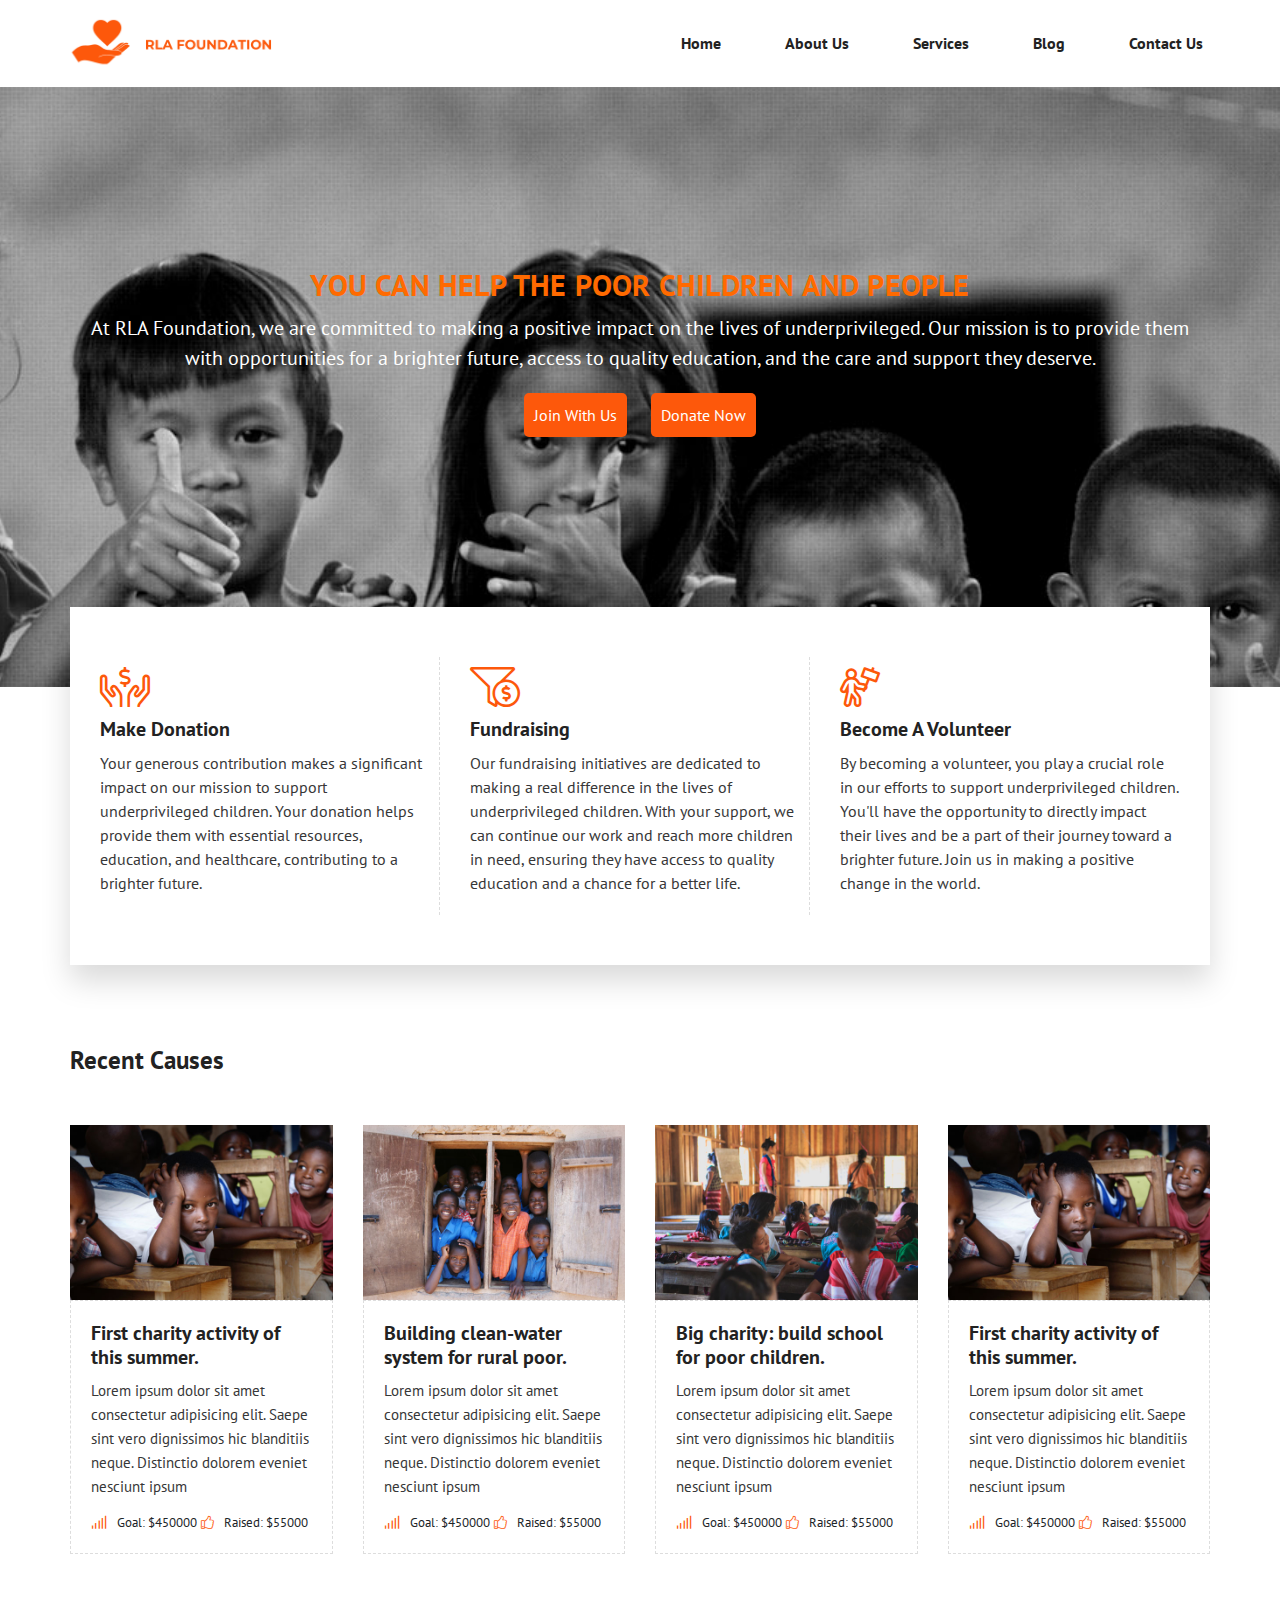
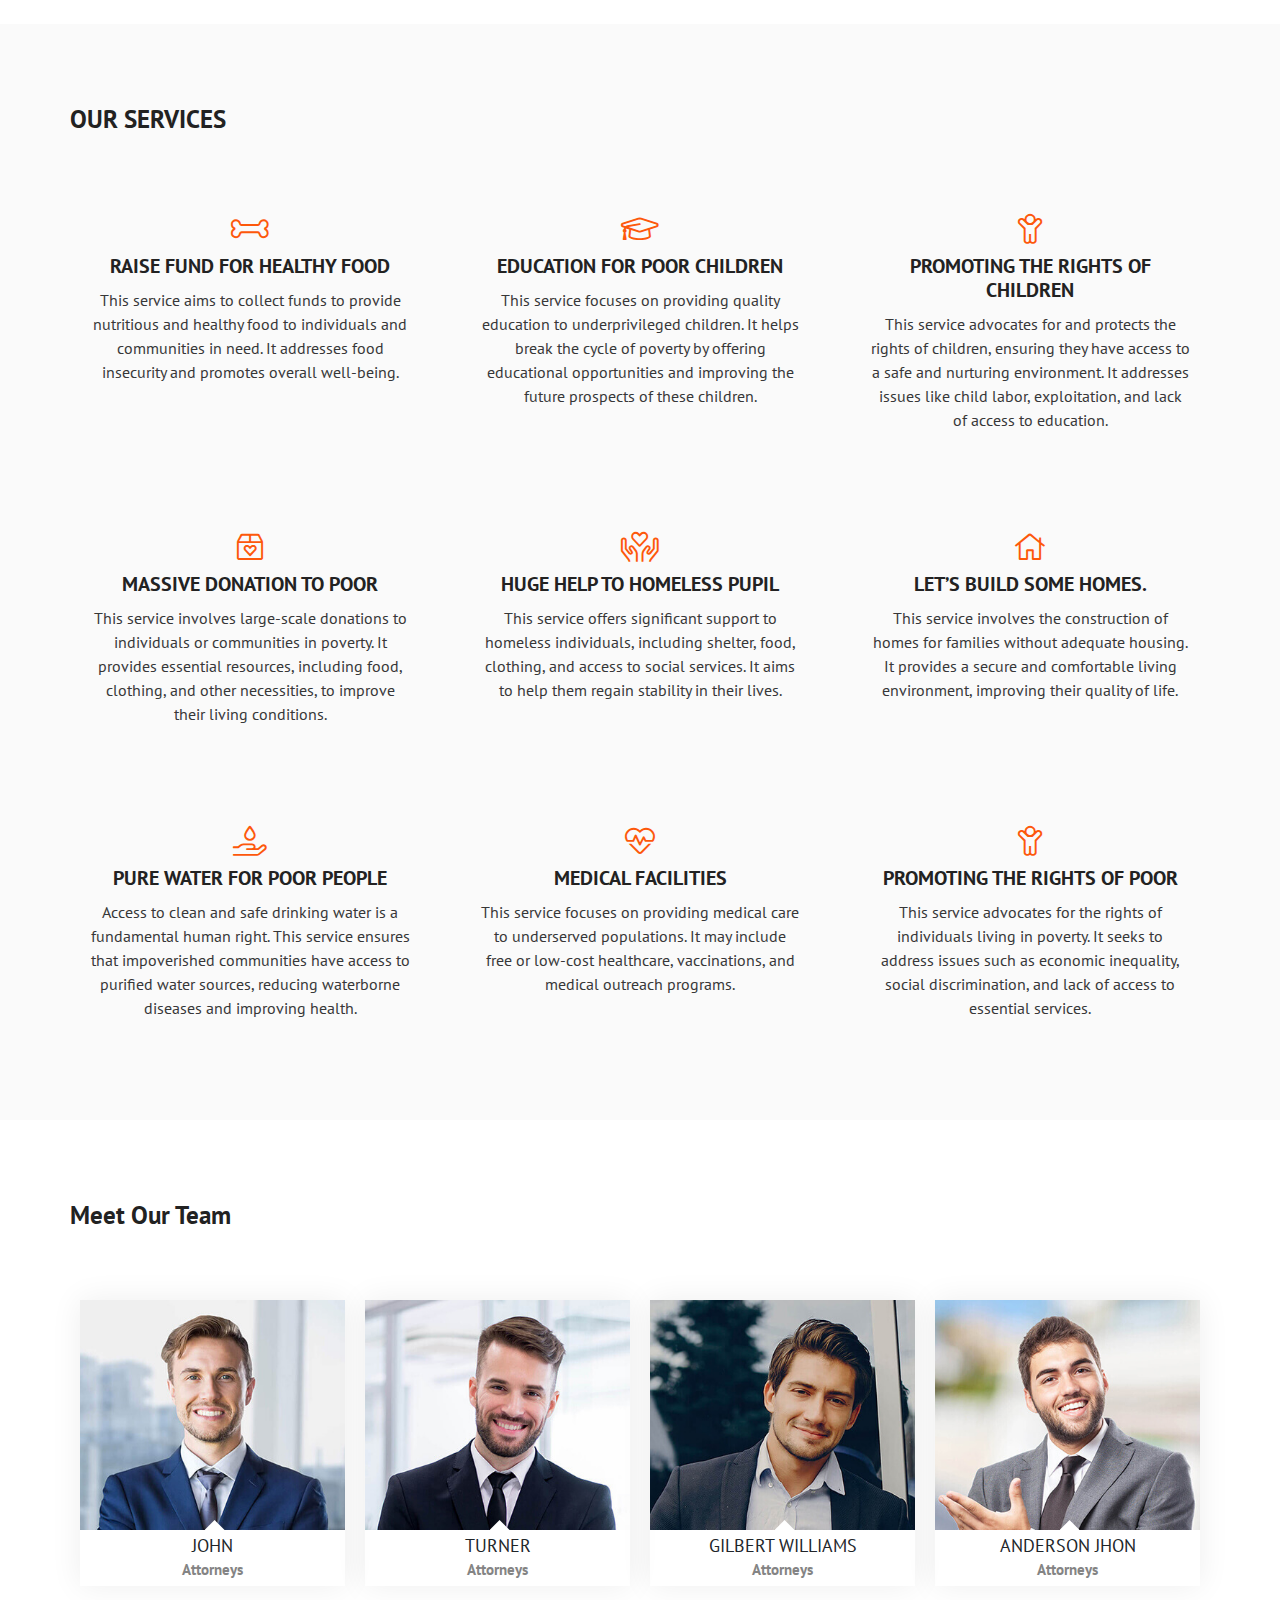
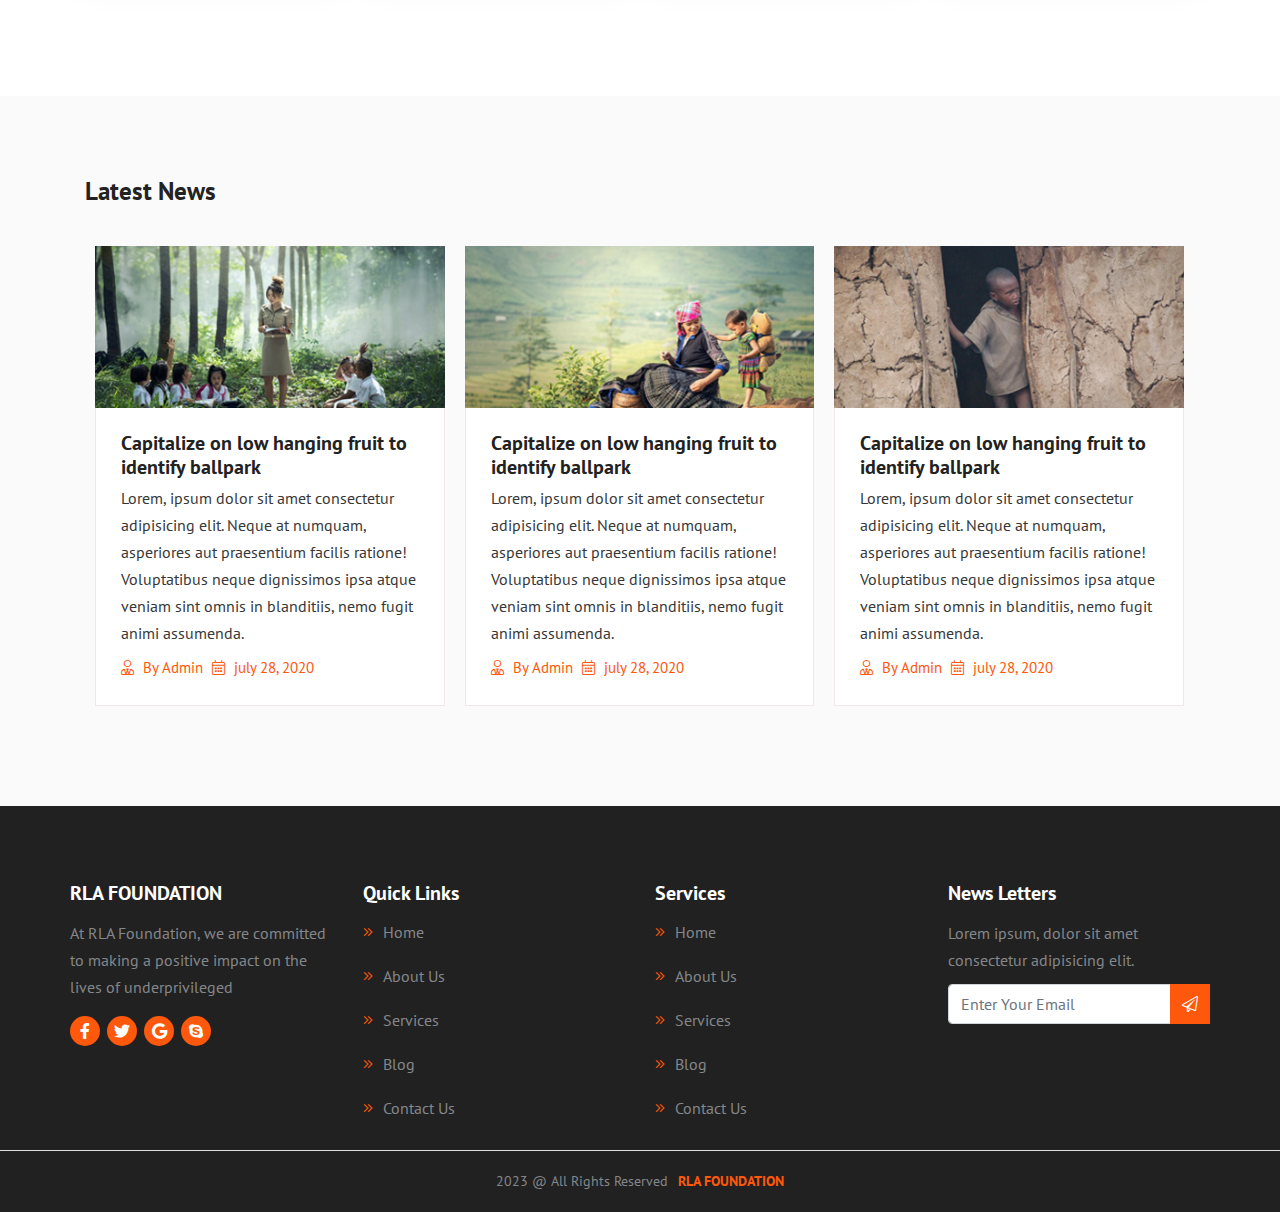
==== index.html @ 070d789e "rla" ====
<!doctype html>
<html lang="en">

<head>
    <meta charset="utf-8">
    <meta name="viewport" content="width=device-width, initial-scale=1, shrink-to-fit=no">
    <title>RLAFOUNDATION</title>
    <link rel="stylesheet" href="assets/css/bootstrap.min.css">
    <link rel="stylesheet" href="assets/css/all.min.css">
    <link rel="stylesheet" href="assets/css/style.css" />
</head>

<body>
  <!-- ======================header started====================== -->
  <header>
    <div class="my-nav">
      <div class="container">
        <div class="row">
          <div class="nav-items">
            <div class="logo">
              <img src="assets/images/logo-rla4.png">
            </div>
<!--            <a class="navbar-brand" style="color: rgb(255, 106, 0);font-weight: 500;font-family: 'Segoe UI', Tahoma, Geneva, Verdana, sans-serif;" href="index.html">RLA FOUNDATION</a>-->
            <div class="menu-toggle">
              <div class="menu-hamburger"></div>
            </div>
            <div class="menu-items">
              <div class="menu">
                <ul>
                  <li><a href="index.html">Home</a></li>
                  <li><a href="about-us.html">About Us</a></li>
                  <li><a href="services.html">Services</a></li>
                  <li><a href="blog.html">Blog</a></li>
                  <li><a href="contact-us.html">Contact Us</a></li>
                </ul>
              </div>
            </div>
          </div>
        </div>
      </div>
    </div>
  </header>

  <!-- ======================Main started====================== -->

  <main>

    <!-- ======================Banner started====================== -->


    <section class="banner">
      <div class="container">
        <div class="row">
          <div class="col-12">
            <div class="wrapper">
              <h1 style="color: rgb(255, 106, 0)">YOU CAN HELP THE POOR CHILDREN AND PEOPLE</h1>
              <p>At RLA Foundation, we are committed to making a positive impact on the lives of underprivileged. Our mission is to provide them with opportunities for a brighter future, access to quality education, and the care and support they deserve.</p>
              <ol>
                <li><a href="#">Join With Us</a></li>
                <li><a href="#">Donate Now</a></li>
              </ol>
            </div>
          </div>
        </div>
      </div>
    </section>

    <!-- ======================Bg-01 started====================== -->

    <section class="bg-01">
      <div class="container">
        <div class="row">
          <div class="col-12">
            <div class="wrapper">
              <div class="row">
                <div class="col-lg-4 col-md-4 col-sm-6">
                  <div class="content">
                    <ol>
                      <li class="dashed">
                        <i class="fal fa-hands-usd"></i>
                        <h3>Make Donation</h3>
                        <p>Your generous contribution makes a significant impact on our mission to support <br> underprivileged children. Your donation helps provide them with essential resources, <br>education, and healthcare, contributing to a brighter future.</p>
                      </li>
                    </ol>
                  </div>
                </div>
                <div class="col-lg-4 col-md-4 col-sm-6">
                  <div class="content">
                    <ol>
                      <li class="dashed">
                        <i class="fal fa-funnel-dollar"></i>
                        <h3>Fundraising</h3>
                        <p>Our fundraising initiatives are dedicated to making a real difference in the lives of underprivileged children. With your support, we can continue our work and reach more children in need, ensuring they have access to quality education and a chance for a better life.</p>
                      </li>
                    </ol>
                  </div>
                </div>
                <div class="col-lg-4 col-md-4 col-sm-6">
                  <div class="content">
                    <ol>
                      <li>
                        <i class="fal fa-person-sign"></i>
                        <h3>Become A Volunteer</h3>
                        <p>By becoming a volunteer, you play a crucial role in our efforts to support underprivileged children. You'll have the opportunity to directly impact their lives and be a part of their journey toward a brighter future. Join us in making a positive change in the world.</p>
                      </li>
                    </ol>
                  </div>
                </div>
              </div>
            </div>
          </div>
        </div>
      </div>
    </section>

    <!-- ======================Bg-02 started====================== -->

    <section class="bg-02">
      <div class="container">
        <div class="row">
          <div class="col-12">
            <div class="heading">
              <h2>Recent Causes</h2>

            </div>
          </div>

          <div class="col-lg-3 col-md-3 col-sm-6 col-xs-12">
            <div class="wrapper">
              <figure>
                <img src="assets/images/causes/1.jpg">
              </figure>
              <div class="bs">
                <h3>First charity activity of this summer.</h3>
                <p>Lorem ipsum dolor sit amet consectetur adipisicing elit. Saepe sint vero 
                  dignissimos hic blanditiis neque. Distinctio dolorem eveniet nesciunt ipsum 
                  </p>
                  <ol>
                    <li><i class="fal fa-signal"></i>Goal: $450000</li>
                    <li><i class="fal fa-thumbs-up"></i>Raised: $55000</li>
                  </ol>
              </div>
            </div>
          </div>
          <div class="col-lg-3 col-md-3 col-sm-6 col-xs-12">
            <div class="wrapper">
              <figure>
                <img src="assets/images/causes/2.jpg">
              </figure>
              <div class="bs">
                <h3>Building clean-water system for rural poor.</h3>
                <p>Lorem ipsum dolor sit amet consectetur adipisicing elit. Saepe sint vero
                  dignissimos hic blanditiis neque. Distinctio dolorem eveniet nesciunt ipsum
                </p>
                <ol>
                  <li><i class="fal fa-signal"></i>Goal: $450000</li>
                  <li><i class="fal fa-thumbs-up"></i>Raised: $55000</li>
                </ol>
              </div>
            </div>
          </div>
          <div class="col-lg-3 col-md-3 col-sm-6 col-xs-12">
            <div class="wrapper">
              <figure>
                <img src="assets/images/causes/3.jpg">
              </figure>
              <div class="bs">
                <h3>Big charity: build school for poor children.</h3>
                <p>Lorem ipsum dolor sit amet consectetur adipisicing elit. Saepe sint vero
                  dignissimos hic blanditiis neque. Distinctio dolorem eveniet nesciunt ipsum
                </p>
                <ol>
                  <li><i class="fal fa-signal"></i>Goal: $450000</li>
                  <li><i class="fal fa-thumbs-up"></i>Raised: $55000</li>
                </ol>
              </div>
            </div>
          </div>
          <div class="col-lg-3 col-md-3 col-sm-6 col-xs-12">
            <div class="wrapper">
              <figure>
                <img src="assets/images/causes/1.jpg">
              </figure>
              <div class="bs">
                <h3>First charity activity of this summer.</h3>
                <p>Lorem ipsum dolor sit amet consectetur adipisicing elit. Saepe sint vero
                  dignissimos hic blanditiis neque. Distinctio dolorem eveniet nesciunt ipsum
                </p>
                <ol>
                  <li><i class="fal fa-signal"></i>Goal: $450000</li>
                  <li><i class="fal fa-thumbs-up"></i>Raised: $55000</li>
                </ol>
              </div>
            </div>
          </div>

        </div>
      </div>
    </section>

     <!-- ======================Bg-03 started====================== -->

    <section class="bg-03">
      <div class="container">
        <div class="row">
          <div class="col-12">
            <div class="heading">
              <h2>OUR SERVICES</h2>
            </div>
          </div>
        </div>
        <div class="row">
          <div class="col-lg-4 col-md-4 col-sm-6 col-xs-12">
            <div class="wrapper">
              <div class="content">
                <ol>
                  <li>
                    <i class="fal fa-bone"></i>
                    <h3>RAISE FUND FOR HEALTHY FOOD</h3>
                    <p>This service aims to collect funds to provide nutritious and healthy food to individuals and communities in need. It addresses food insecurity and promotes overall well-being.</p>
                  </li>
                </ol>
              </div>
            </div>
          </div>

          <div class="col-lg-4 col-md-4 col-sm-6 col-xs-12">
            <div class="wrapper">
              <div class="content">
                <ol>
                  <li>
                    <i class="fal fa-graduation-cap"></i>
                    <h3>EDUCATION FOR POOR CHILDREN</h3>
                    <p>This service focuses on providing quality education to underprivileged children. It helps break the cycle of poverty by offering educational opportunities and improving the future prospects of these children.</p>
                  </li>
                </ol>
              </div>
            </div>
          </div>

          <div class="col-lg-4 col-md-4 col-sm-6 col-xs-12">
            <div class="wrapper">
              <div class="content">
                <ol>
                  <li>
                    <i class="fal fa-child"></i>
                    <h3>PROMOTING THE RIGHTS OF CHILDREN</h3>
                    <p>This service advocates for and protects the rights of children, ensuring they have access to a safe and nurturing environment. It addresses issues like child labor, exploitation, and lack of access to education.</p>
                  </li>
                </ol>
              </div>
            </div>
          </div>

          <div class="col-lg-4 col-md-4 col-sm-6 col-xs-12">
            <div class="wrapper">
              <div class="content">
                <ol>
                  <li>
                    <i class="fal fa-box-heart"></i>
                    <h3>MASSIVE DONATION TO POOR</h3>
                    <p>This service involves large-scale donations to individuals or communities in poverty. It provides essential resources, including food, clothing, and other necessities, to improve their living conditions.</p>
                  </li>
                </ol>
              </div>
            </div>
          </div>

          <div class="col-lg-4 col-md-4 col-sm-6 col-xs-12">
            <div class="wrapper">
              <div class="content">
                <ol>
                  <li>
                    <i class="fal fa-hands-heart"></i>
                    <h3>HUGE HELP TO HOMELESS PUPIL</h3>
                    <p>This service offers significant support to homeless individuals, including shelter, food, clothing, and access to social services. It aims to help them regain stability in their lives.</p>
                  </li>
                </ol>
              </div>
            </div>
          </div>

          <div class="col-lg-4 col-md-4 col-sm-6 col-xs-12">
            <div class="wrapper">
              <div class="content">
                <ol>
                  <li>
                    <i class="fal fa-home"></i>
                    <h3>LET’S BUILD SOME HOMES.</h3>
                    <p>This service involves the construction of homes for families without adequate housing. It provides a secure and comfortable living environment, improving their quality of life.</p>
                  </li>
                </ol>
              </div>
            </div>
          </div>

          <div class="col-lg-4 col-md-4 col-sm-6 col-xs-12">
            <div class="wrapper">
              <div class="content">
                <ol>
                  <li>
                    <i class="fal fa-hand-holding-water"></i>
                    <h3>PURE WATER FOR POOR PEOPLE</h3>
                    <p>Access to clean and safe drinking water is a fundamental human right. This service ensures that impoverished communities have access to purified water sources, reducing waterborne diseases and improving health.</p>
                  </li>
                </ol>
              </div>
            </div>
          </div>

          <div class="col-lg-4 col-md-4 col-sm-6 col-xs-12">
            <div class="wrapper">
              <div class="content">
                <ol>
                  <li>
                    <i class="fal fa-heartbeat"></i>
                    <h3>MEDICAL FACILITIES</h3>
                    <p>This service focuses on providing medical care to underserved populations. It may include free or low-cost healthcare, vaccinations, and medical outreach programs.</p>
                  </li>
                </ol>
              </div>
            </div>
          </div>

           <div class="col-lg-4 col-md-4 col-sm-6 col-xs-12">
            <div class="wrapper">
              <div class="content">
                <ol>
                  <li>
                    <i class="fal fa-child"></i>
                    <h3>PROMOTING THE RIGHTS OF POOR</h3>
                    <p>This service advocates for the rights of individuals living in poverty. It seeks to address issues such as economic inequality, social discrimination, and lack of access to essential services.</p>
                  </li>
                </ol>
              </div>
            </div>
          </div>
        </div>
      </div>
    </section>

    <!-- ======================Bg-04 started====================== -->

    <section class="bg-04">
      <div class="container">
        <div class="row">
          <div class="col-12">
            <div class="heading">
              <h2>Meet Our Team</h2>
            </div>
          </div>

          <div class="main-team-card d-flex">
            <div class="team-setup">
              <div class="team-items">
                <div class="team-user">
                  <img src="assets/images/team/1.jpg">
                </div>
                <div class="team-user-social">
                  <ol>
                    <li><i class="fab fa-facebook-f"></i></li>
                    <li><i class="fab fa-twitter"></i></li>
                    <li><i class="fab fa-google"></i></li>
                    <li><i class="fab fa-skype"></i></li>
                  </ol>
                </div>
                <div class="team-name">
                  <h2>JOHN</h2>
                  <b>Attorneys</b>
                </div>
              </div>
            </div>

            <div class="team-setup">
              <div class="team-items">
                <div class="team-user">
                  <img src="assets/images/team/2.jpg">
                </div>
                <div class="team-user-social">
                  <ol>
                    <li><i class="fab fa-facebook-f"></i></li>
                    <li><i class="fab fa-twitter"></i></li>
                    <li><i class="fab fa-google"></i></li>
                    <li><i class="fab fa-skype"></i></li>
                  </ol>
                </div>
                <div class="team-name">
                  <h2>TURNER</h2>
                  <b>Attorneys</b>
                </div>
              </div>
            </div>

            <div class="team-setup">
              <div class="team-items">
                <div class="team-user">
                  <img src="assets/images/team/3.jpg">
                </div>
                <div class="team-user-social">
                  <ol>
                    <li><i class="fab fa-facebook-f"></i></li>
                    <li><i class="fab fa-twitter"></i></li>
                    <li><i class="fab fa-google"></i></li>
                    <li><i class="fab fa-skype"></i></li>
                  </ol>
                </div>
                <div class="team-name">
                  <h2>GILBERT WILLIAMS</h2>
                  <b>Attorneys</b>
                </div>
              </div>
            </div>

            <div class="team-setup">
              <div class="team-items">
                <div class="team-user">
                  <img src="assets/images/team/4.jpg">
                </div>
                <div class="team-user-social">
                  <ol>
                    <li><i class="fab fa-facebook-f"></i></li>
                    <li><i class="fab fa-twitter"></i></li>
                    <li><i class="fab fa-google"></i></li>
                    <li><i class="fab fa-skype"></i></li>
                  </ol>
                </div>
                <div class="team-name">
                  <h2>ANDERSON JHON</h2>
                  <b>Attorneys</b>
                </div>
              </div>
            </div>
          </div>
        </div>
      </div>
    </section>

    <!-- ======================Bg-05 started====================== -->

    <section class="bg-05">
      <div class="container">
        <div class="col-12">
          <div class="heading">
            <h2>Latest News</h2>
          </div>
        </div>

        <div class="blog-main-card d-flex">
          <article class="blog-sub">
            <div class="blog-content">
              <img src="assets/images/blog/blog_1.jpg">
            </div>
            <div class="blog-content-section">
              <div class="blo-content-title">
                <h4>Capitalize on low hanging fruit to identify ballpark</h4>
                <p>Lorem, ipsum dolor sit amet consectetur adipisicing elit. Neque at numquam, asperiores aut
                  praesentium
                  facilis ratione! Voluptatibus neque dignissimos ipsa atque veniam sint omnis in blanditiis, nemo fugit
                  animi assumenda.</p>
              </div>
              <div class="blog-admin">
                <ol>
                  <li><i class="fal fa-user-tie"></i> By Admin</li>
                  <li><i class="fal fa-calendar-alt"></i> july 28, 2020</li>
                </ol>
              </div>
            </div>
          </article>

          <article class="blog-sub">
            <div class="blog-content">
              <img src="assets/images/blog/blog_2.jpg">
            </div>
            <div class="blog-content-section">
              <div class="blo-content-title">
                <h4>Capitalize on low hanging fruit to identify ballpark</h4>
                <p>Lorem, ipsum dolor sit amet consectetur adipisicing elit. Neque at numquam, asperiores aut
                  praesentium
                  facilis ratione! Voluptatibus neque dignissimos ipsa atque veniam sint omnis in blanditiis, nemo fugit
                  animi assumenda.</p>
              </div>
              <div class="blog-admin">
                <ol>
                  <li><i class="fal fa-user-tie"></i> By Admin</li>
                  <li><i class="fal fa-calendar-alt"></i> july 28, 2020</li>
                </ol>
              </div>
            </div>
          </article>

          <article class="blog-sub">
            <div class="blog-content">
              <img src="assets/images/blog/blog_3.jpg">
            </div>
            <div class="blog-content-section">
              <div class="blo-content-title">
                <h4>Capitalize on low hanging fruit to identify ballpark</h4>
                <p>Lorem, ipsum dolor sit amet consectetur adipisicing elit. Neque at numquam, asperiores aut
                  praesentium
                  facilis ratione! Voluptatibus neque dignissimos ipsa atque veniam sint omnis in blanditiis, nemo fugit
                  animi assumenda.</p>
              </div>
              <div class="blog-admin">
                <ol>
                  <li><i class="fal fa-user-tie"></i> By Admin</li>
                  <li><i class="fal fa-calendar-alt"></i> july 28, 2020</li>
                </ol>
              </div>
            </div>
          </article>
        </div>
      </div>
    </section>

  </main>

  <!-- =====================>>>>>Footer Started>>>>>======================== -->

  <footer>
    <div class="container">
      <div class="row">
        <div class="col-lg-3 col-md-3 col-sm-6 col-6">
          <div class="footer-content">
            <h2>RLA FOUNDATION</h2>
            <p>At RLA Foundation, we are committed to making a positive impact on the lives of underprivileged</p>
            <ul>
              <li><i class="fab fa-facebook-f"></i></li>
              <li><i class="fab fa-twitter"></i></li>
              <li><i class="fab fa-google"></i></li>
              <li><i class="fab fa-skype"></i></li>
            </ul>
          </div>
        </div>
        <div class="col-lg-3 col-md-3 col-sm-6 col-6">
          <div class="footer-content">
            <h2>Quick Links</h2>
            <ol>
              <li><a href="#"><i class="fal fa-angle-double-right"></i>Home</a></li>
              <li><a href="#"><i class="fal fa-angle-double-right"></i>About Us</a></li>
              <li><a href="#"><i class="fal fa-angle-double-right"></i>Services</a></li>
              <li><a href="#"><i class="fal fa-angle-double-right"></i>Blog</a></li>
              <li><a href="#"><i class="fal fa-angle-double-right"></i>Contact Us</a></li>
            </ol>
          </div>
        </div>
        <div class="col-lg-3 col-md-3 col-sm-6 col-6">
          <div class="footer-content">
            <h2>Services</h2>
            <ol>
              <li><a href="#"><i class="fal fa-angle-double-right"></i>Home</a></li>
              <li><a href="#"><i class="fal fa-angle-double-right"></i>About Us</a></li>
              <li><a href="#"><i class="fal fa-angle-double-right"></i>Services</a></li>
              <li><a href="#"><i class="fal fa-angle-double-right"></i>Blog</a></li>
              <li><a href="#"><i class="fal fa-angle-double-right"></i>Contact Us</a></li>
            </ol>
          </div>
        </div>
        <div class="col-lg-3 col-md-3 col-sm-6 col-6">
          <div class="footer-content">
            <h2>News Letters</h2>
            <p>Lorem ipsum, dolor sit amet consectetur adipisicing elit.</p>
            <div class="form-group">
              <input class="form-control" role="" name="email" type="email" placeholder="Enter Your Email">
              <i class="fal fa-paper-plane"></i>
            </div>
          </div>
        </div>
      </div>
    </div>
    <div class="copy-right">
      <div class="container">
        <div class="copy-right-card">
         <p>2023 @ All Rights Reserved<a
             href="index.html">RLA FOUNDATION</a></p>
        </div>
      </div>
    </div>
  </footer>
</body>


<script src="assets/js/jquery-3.2.1.min.js"></script>
<script src="assets/js/popper.min.js"></script>
<script src="assets/js/bootstrap.min.js"></script>
<script src="assets/js/script.js"></script>
</html>
---- assets/css/style.css ----
@import url(https://fonts.googleapis.com/css2?family=PT+Sans:wght@400;700&display=swap);
/* ================================ Basic CSS =============================== */
body {
  margin: 0px;
  padding: 0px;
  font-family: 'PT Sans',sans-serif; }

* {
  margin: 0px;
  padding: 0px;
  box-sizing: border-box; }

img {
  max-width: 100%; }

h1, h2, h3, h4, h5, h6 {
  margin: 0px; }

ul, ol {
  margin: 0px;
  padding: 0px; }

li {
  list-style: none; }

a {
  text-decoration: none; }

p {
  margin: 0px; }

a:hover {
  text-decoration: none; }

.container {
  max-width: 1170px; }
  @media screen and (max-width: 575px) {
    .container {
      padding: 0px 15px;
      max-width: 100%;
      width: 100%; } }

/* ================================ Header CSS =============================== */
header .my-nav {
  position: relative;
  width: 100%;
  left: 0;
  top: 0;
  z-index: 999;
  padding: 15px 0px;
  padding-left: 15px; }
header .sub-01 {
  position: relative;
  background: #fd580b; }
header .nav-items {
  display: flex;
  flex-wrap: wrap;
  flex: 1 1 100%;
  max-width: 100%;
  width: 100%;
  position: relative;
  align-items: center; }
  header .nav-items .menu-toggle {
    position: absolute;
    top: 1.5625rem;
    right: 0.9375rem;
    transition: ease-in-out 0.5s;
    display: flex;
    align-items: center;
    justify-content: center;
    visibility: hidden;
    opacity: 0; }
    @media screen and (max-width: 767.98px) {
      header .nav-items .menu-toggle {
        visibility: visible;
        opacity: 1; } }
    header .nav-items .menu-toggle .menu-hamburger {
      width: 1.875rem;
      height: 0.125rem;
      transition: ease-in-out 0.1s;
      box-shadow: 0 2px 5px rgba(255, 255, 255, 0.6);
      background: #fd580b;
      position: relative; }
      header .nav-items .menu-toggle .menu-hamburger.active {
        background: rgba(0, 0, 0, 0);
        box-shadow: none; }
        header .nav-items .menu-toggle .menu-hamburger.active::after {
          transform: rotate(45deg); }
        header .nav-items .menu-toggle .menu-hamburger.active::before {
          transform: rotate(135deg); }
      header .nav-items .menu-toggle .menu-hamburger::before {
        position: absolute;
        content: "";
        width: 1.875rem;
        height: 0.125rem;
        transition: ease-in-out 0.1s;
        box-shadow: 0 2px 5px rgba(255, 255, 255, 0.6);
        background: #fd580b;
        transform: translatey(-0.625rem); }
      header .nav-items .menu-toggle .menu-hamburger::after {
        position: absolute;
        content: "";
        width: 1.875rem;
        height: 0.125rem;
        transition: ease-in-out 0.1s;
        box-shadow: 0 2px 5px rgba(255, 255, 255, 0.6);
        background: #fd580b;
        transform: translatey(0.625rem); }
  header .nav-items .logo {
    width: 30%;
    flex: 1 1 30%;
    max-width: 30%; }
    header .nav-items .logo img {
      max-width: 230px; }
    @media screen and (max-width: 767.98px) {
      header .nav-items .logo {
        width: 80%;
        flex: 1 1 80%;
        max-width: 80%; } }
  header .nav-items .menu-items {
    width: 70%;
    flex: 1 1 70%;
    max-width: 70%;
    position: relative;
    align-items: center;
    justify-content: flex-end; }
    @media screen and (max-width: 767.98px) {
      header .nav-items .menu-items {
        width: 100%;
        flex: 1 1 100%;
        max-width: 100%;
        margin-top: 10px; } }
    header .nav-items .menu-items .menu {
      display: block;
      width: 100%;
      text-align: right; }
      header .nav-items .menu-items .menu.active {
        opacity: 1;
        visibility: visible;
        display: block;
        transition: ease-in-out 0.9s; }
      @media screen and (max-width: 767.98px) {
        header .nav-items .menu-items .menu {
          text-align: left;
          opacity: 0;
          visibility: hidden;
          display: none; } }
      header .nav-items .menu-items .menu ul li {
        display: inline-block;
        padding: 0.625rem; }
        @media screen and (max-width: 767.98px) {
          header .nav-items .menu-items .menu ul li {
            display: block; } }
        header .nav-items .menu-items .menu ul li a {
          color: #222222;
          padding: 0 1.25rem;
          font-weight: 700; }
          header .nav-items .menu-items .menu ul li a:hover {
            color: #fd580b; }
          @media screen and (max-width: 767.98px) {
            header .nav-items .menu-items .menu ul li a {
              padding: 0rem; } }
          @media (min-width: 768px) and (max-width: 991.98px) {
            header .nav-items .menu-items .menu ul li a {
              padding: 0 0.625rem; } }

.og-hf {
  position: fixed;
  transition: ease-in-out 0.5s;
  width: 100%;
  z-index: 999;
  left: 0;
  top: 0; }
  .og-hf .my-nav {
    background: #fff; }

/* ================================ Slider CSS =============================== */
.banner {
  position: relative;
  height: 37.5rem;
  overflow: hidden;
  transition: all ease-in-out 0.5s;
  background-image: url(../images/slider/1.jpg);
  background-position: center;
  background-size: cover;
  background-attachment: fixed;
  padding: 3.125rem 0; }
  .banner .wrapper {
    position: relative;
    display: inline-block;
    width: 100%;
    text-align: center;
    margin: 1.25rem 0;
    padding: 6.25rem 0 2.5rem 0; }
    .banner .wrapper h1 {
      font-size: 1.875rem;
      color: #fff;
      display: block;
      margin: .625rem 0;
      text-transform: uppercase;
      font-weight: bold;
      letter-spacing: .2px; }
    .banner .wrapper p {
      display: block;
      font-size: 1.25rem;
      margin: .625rem 0;
      color: #fff; }
    .banner .wrapper ol li {
      display: inline-block;
      background-color: #fd580b;
      font-size: 1rem;
      color: #fff;
      padding: .625rem;
      border-radius: .3125rem;
      margin: .625rem 0; }
      .banner .wrapper ol li:nth-child(2) {
        margin-left: 1.25rem; }
      .banner .wrapper ol li a {
        color: #fff; }

/* ================================ Section CSS =============================== */
.bg-01 {
  position: relative;
  margin-top: -5rem;
  width: 100%; }
  .bg-01 .wrapper {
    background: #fff;
    position: relative;
    padding: 2.5rem 1.875rem;
    display: block;
    width: 100%;
    box-shadow: 0 16px 28px 0 rgba(0, 0, 0, 0.15);
    z-index: 9; }
    .bg-01 .wrapper .content {
      display: block;
      position: relative;
      transition: all ease-in-out 0.5s;
      margin: .625rem 0; }
      .bg-01 .wrapper .content ol .dashed {
        border-right: 1px dashed #ddd; }
      .bg-01 .wrapper .content ol li {
        display: inline-block;
        position: relative;
        padding: .625rem 0; }
        .bg-01 .wrapper .content ol li i {
          display: block;
          font-size: 2.5rem;
          color: #fd580b; }
        .bg-01 .wrapper .content ol li h3 {
          font-size: 1.25rem;
          color: #222222;
          text-transform: capitalize;
          font-weight: 600;
          display: inline-block;
          margin: .625rem 0; }
        .bg-01 .wrapper .content ol li p {
          display: block;
          font-size: 1rem;
          color: #373738;
          line-height: 1.5rem;
          margin: 0 0 .625rem 0; }

.bg-02 {
  padding: 3.125rem 0;
  position: relative;
  overflow: hidden; }
  .bg-02 .wrapper {
    margin: 1.25rem 0;
    position: relative;
    display: block; }
    .bg-02 .wrapper figure {
      margin: 0; }
    .bg-02 .wrapper .bs {
      padding: 1.25rem;
      border: 1px dashed #ddd;
      position: relative;
      display: inline-block; }
      .bg-02 .wrapper .bs h3 {
        font-size: 1.25rem;
        color: #222222;
        font-weight: 600; }
      .bg-02 .wrapper .bs p {
        font-size: .9375rem;
        color: #373738;
        line-height: 1.5rem;
        display: inline-block;
        margin: .625rem 0; }
      .bg-02 .wrapper .bs ol li {
        display: inline-block;
        font-size: .8125rem; }
        .bg-02 .wrapper .bs ol li i {
          margin: 0 .625rem 0 0;
          color: #fd580b; }

.bg-03 {
  position: relative;
  padding: 3.125rem 0;
  background: #fafafa;
  overflow: hidden; }
  .bg-03 .wrapper {
    position: relative;
    display: block;
    margin: 1.25rem 0;
    padding: 1.25rem; }
    .bg-03 .wrapper .content {
      text-align: center; }
      .bg-03 .wrapper .content ol li {
        display: block; }
        .bg-03 .wrapper .content ol li i {
          font-size: 1.875rem;
          color: #fd580b;
          margin: .625rem 0;
          display: block; }
        .bg-03 .wrapper .content ol li h3 {
          font-size: 1.25rem;
          color: #222222;
          font-weight: 600; }
        .bg-03 .wrapper .content ol li p {
          display: block;
          margin: .625rem 0;
          color: #373738;
          font-size: 1rem; }

.bg-04 {
  padding: 3.125rem 0;
  position: relative;
  overflow: hidden; }
  .bg-04 .main-team-card {
    flex-wrap: wrap;
    width: 100%;
    padding: 10px 15px;
    margin: 20px 0px;
    position: relative;
    transition: 0.5s; }
    .bg-04 .main-team-card .team-setup {
      margin: 0 0 20px 0;
      padding: 10px;
      flex: 1 1 25%;
      width: 25%;
      max-width: 25%; }
      @media screen and (max-width: 375px) {
        .bg-04 .main-team-card .team-setup {
          width: 100%;
          max-width: 100%;
          flex: 1 1 100%;
          -webkit-flex-direction: 1 1 100%;
          -moz-flex-direction: 1 1 100%;
          -ms-flex-direction: 1 1 100%; } }
      @media (min-width: 376px) and (max-width: 767.98px) {
        .bg-04 .main-team-card .team-setup {
          width: 50%;
          max-width: 50%;
          flex: 1 1 50%;
          -webkit-flex-direction: 1 1 50%;
          -moz-flex-direction: 1 1 50%;
          -ms-flex-direction: 1 1 50%; } }
      .bg-04 .main-team-card .team-setup .team-items {
        width: 100%;
        display: block;
        box-shadow: 0 0 30px rgba(0, 0, 0, 0.07);
        transition: 0.5s;
        position: relative; }
        .bg-04 .main-team-card .team-setup .team-items:hover .team-user-social {
          opacity: 1;
          visibility: visible;
          left: 0;
          display: block; }
        .bg-04 .main-team-card .team-setup .team-items:hover .team-user::before {
          width: 100%;
          opacity: 1;
          visibility: visible;
          display: block; }
        .bg-04 .main-team-card .team-setup .team-items .team-name {
          padding: 5px 0px;
          position: relative;
          display: block;
          text-align: center;
          z-index: 2; }
          .bg-04 .main-team-card .team-setup .team-items .team-name::before {
            position: absolute;
            content: "";
            width: 20px;
            height: 20px;
            background: #fff;
            top: -10px;
            -webkit-clip-path: polygon(50% 0%, 100% 50%, 50% 100%, 0% 50%);
            clip-path: polygon(50% 0%, 100% 50%, 50% 100%, 0% 50%);
            left: 47%;
            z-index: 1; }
          .bg-04 .main-team-card .team-setup .team-items .team-name h2 {
            font-size: 18px; }
          .bg-04 .main-team-card .team-setup .team-items .team-name b {
            font-size: 15px;
            color: #848484; }
        .bg-04 .main-team-card .team-setup .team-items .team-user {
          overflow: hidden;
          position: relative;
          transition: 0.5s; }
          .bg-04 .main-team-card .team-setup .team-items .team-user::before {
            position: absolute;
            content: "";
            height: 100%;
            left: 0;
            top: 0;
            width: 0;
            opacity: 0;
            visibility: hidden;
            transition: 0.5s;
            background: rgba(0, 0, 0, 0.7); }
        .bg-04 .main-team-card .team-setup .team-items .team-user-social {
          position: absolute;
          height: 45px;
          background: rgba(255, 255, 255, 0.1);
          width: 100%;
          padding: 5px 0px;
          top: 50%;
          text-align: center;
          display: flex;
          align-items: center;
          justify-content: center;
          left: -100%;
          opacity: 0;
          visibility: hidden;
          transition: 0.5s;
          display: none; }
          @media (min-width: 768px) and (max-width: 991.98px) {
            .bg-04 .main-team-card .team-setup .team-items .team-user-social {
              top: 40%; } }
          .bg-04 .main-team-card .team-setup .team-items .team-user-social ol li {
            display: inline-block;
            padding-right: 10px;
            color: #fff;
            transition: 0.6s;
            height: 30px;
            width: 30px;
            background: #fd580b;
            line-height: 30px;
            text-align: center;
            padding: 0px;
            border-radius: 50px;
            font-size: 16px;
            margin-right: 5px; }
            .bg-04 .main-team-card .team-setup .team-items .team-user-social ol li:hover {
              color: #fd580b;
              transform: translateX(-5px); }

.bg-05 {
  position: relative;
  padding: 3.125rem 0;
  background: #fafafa;
  overflow: hidden; }
  .bg-05 .blog-main-card {
    flex-wrap: wrap;
    width: 100%;
    padding: 10px 15px;
    margin: 20px 0px; }
    .bg-05 .blog-main-card .blog-sub {
      width: 33.3%;
      max-width: 33.3%;
      flex: 1 1 33.3%;
      margin: 0 0 20px 0;
      padding: 0px 10px;
      position: relative; }
      @media (max-width: 575.98px) {
        .bg-05 .blog-main-card .blog-sub {
          width: 100%;
          max-width: 100%;
          flex: 1 1 100%; } }
      @media (min-width: 576px) and (max-width: 767.98px) {
        .bg-05 .blog-main-card .blog-sub {
          width: 50%;
          max-width: 50%;
          flex: 1 1 50%; } }
      .bg-05 .blog-main-card .blog-sub .blog-content {
        position: relative;
        display: block;
        overflow: hidden; }
      .bg-05 .blog-main-card .blog-sub .blog-content-section {
        padding: 20px 25px;
        background: #fff;
        border: solid 1px #eee8e8;
        border-top: 0;
        display: block;
        width: 100%; }
        .bg-05 .blog-main-card .blog-sub .blog-content-section .blog-admin {
          margin: 5px 0px; }
          .bg-05 .blog-main-card .blog-sub .blog-content-section .blog-admin ol li {
            display: inline-block;
            color: #fd580b;
            font-size: 15px;
            margin: 0 5px 0 0; }
            .bg-05 .blog-main-card .blog-sub .blog-content-section .blog-admin ol li i {
              padding: 0 5px 0 0; }
        .bg-05 .blog-main-card .blog-sub .blog-content-section .blo-content-title h4 {
          font-size: 20px;
          font-weight: 600;
          color: #222222;
          padding: 3px 0px; }
        .bg-05 .blog-main-card .blog-sub .blog-content-section .blo-content-title p {
          margin: 0px;
          padding: 3px 0px;
          line-height: 27px;
          color: #373738; }

.about-001 {
  padding: 3.125rem 0;
  position: relative;
  overflow: hidden;
  background: #fafafa; }
  .about-001 .text-part,
  .about-001 .image-part {
    position: relative;
    margin: 1.25rem 0; }
    .about-001 .text-part h2,
    .about-001 .image-part h2 {
      font-weight: 600;
      font-size: 1.8rem;
      margin-bottom: 20px;
      color: #222222; }
    .about-001 .text-part p,
    .about-001 .image-part p {
      text-indent: 20px;
      margin-bottom: 15px;
      line-height: 27px;
      font-weight: 500;
      text-align: justify;
      font-size: .9rem; }
    .about-001 .text-part .about-qcard,
    .about-001 .image-part .about-qcard {
      padding: 50px 30px;
      background-color: #FFF;
      box-shadow: 0 2px 3px 0 rgba(218, 218, 253, 0.35), 0 0px 3px 0 rgba(206, 206, 238, 0.35);
      text-align: center;
      margin-bottom: 30px; }
      .about-001 .text-part .about-qcard i,
      .about-001 .image-part .about-qcard i {
        font-size: 3rem;
        margin-bottom: 30px;
        color: #fd580b; }
      .about-001 .text-part .about-qcard p,
      .about-001 .image-part .about-qcard p {
        font-weight: 600;
        font-size: 1.2rem; }

.heading {
  margin: 20px 0px;
  text-align: left;
  position: relative;
  display: block; }
  .heading h2 {
    font-size: 25px;
    color: #222222;
    line-height: 50px;
    font-weight: 700;
    text-transform: capitalize;
    position: relative;
    display: inline-block; }

/* ================================ Footer CSS =============================== */
footer {
  position: relative;
  padding: 50px 0px 0px;
  background: #212121; }
  @media screen and (max-width: 767.98px) {
    footer {
      padding: 20px 0 0; } }
  footer .copy-right {
    padding: 20px 0px;
    border-top: solid 1px #dfdfdf;
    font-size: 14px;
    color: #84878a;
    text-align: center; }
    footer .copy-right p a {
      color: #fd580b;
      padding-left: 10px;
      font-weight: bold; }
  footer .footer-content {
    margin: 20px 0px;
    display: block;
    width: 100%;
    color: #84878a; }
    footer .footer-content p {
      font-size: 16px;
      padding: 10px 0px;
      line-height: 27px;
      margin: 0px; }
    footer .footer-content ul li {
      display: inline-block;
      height: 30px;
      width: 30px;
      background: #fd580b;
      color: #fff;
      line-height: 30px;
      text-align: center;
      border-radius: 50%;
      margin: 5px 3px 0px 0px; }
    footer .footer-content ol li {
      padding: 10px 0px;
      position: relative; }
      footer .footer-content ol li a {
        color: #84878a;
        font-size: 16px; }
        footer .footer-content ol li a i {
          padding-right: 10px;
          color: #fd580b; }
    footer .footer-content h2 {
      font-size: 20px;
      position: relative;
      padding: 5px 0px;
      font-weight: 600;
      color: #fff; }
    footer .footer-content .form-group {
      position: relative; }
      footer .footer-content .form-group .form-control {
        height: 40px;
        padding-right: 40px;
        text-overflow: ellipsis; }
      footer .footer-content .form-group i {
        position: absolute;
        height: 40px;
        width: 40px;
        line-height: 40px;
        color: #fff;
        background: #fd580b;
        text-align: center;
        top: 0;
        right: 0; }

.bg-0-b {
  padding: 50px 0px;
  position: relative;
  background: #e8f0f5;
  z-index: 2; }
  .bg-0-b .main-card-contact {
    flex-wrap: wrap;
    width: 100%;
    margin: 20px 0px;
    padding: 10px 15px;
    position: relative;
    z-index: 9; }
    .bg-0-b .main-card-contact .sup-card-contact {
      width: 40%;
      max-width: 40%;
      flex: 1 1 40%; }
      @media screen and (max-width: 767.98px) {
        .bg-0-b .main-card-contact .sup-card-contact {
          width: 100%;
          max-width: 100%;
          flex: 1 1 100%; } }
      .bg-0-b .main-card-contact .sup-card-contact .contact-title {
        position: relative; }
        .bg-0-b .main-card-contact .sup-card-contact .contact-title h2 {
          font-size: 20px;
          margin: 0 0 10px 0;
          color: #222;
          padding-bottom: 5px;
          position: relative;
          display: inline-block; }
          .bg-0-b .main-card-contact .sup-card-contact .contact-title h2::before {
            position: absolute;
            content: "";
            background: #fd580b;
            width: 100%;
            height: 3px;
            bottom: 0; }
        .bg-0-b .main-card-contact .sup-card-contact .contact-title ol li {
          display: block;
          padding: 10px 0px;
          color: #606060;
          font-size: 16px;
          font-weight: 600; }
          .bg-0-b .main-card-contact .sup-card-contact .contact-title ol li i {
            color: #fd580b;
            padding-right: 15px; }
      .bg-0-b .main-card-contact .sup-card-contact .head-content {
        position: relative;
        display: block; }
        .bg-0-b .main-card-contact .sup-card-contact .head-content h2 {
          font-size: 20px;
          margin: 0 0 10px 0;
          color: #222;
          padding-bottom: 5px;
          position: relative;
          display: inline-block; }
          .bg-0-b .main-card-contact .sup-card-contact .head-content h2::before {
            position: absolute;
            content: "";
            background: #fd580b;
            width: 100%;
            height: 3px;
            bottom: 0; }
        .bg-0-b .main-card-contact .sup-card-contact .head-content p {
          font-size: 16px;
          line-height: 27px;
          display: block;
          padding: 20px 0px;
          margin: 0px; }
    .bg-0-b .main-card-contact .sup-card-contact-0a {
      width: 60%;
      max-width: 60%;
      flex: 1 1 60%; }
      @media screen and (max-width: 767.98px) {
        .bg-0-b .main-card-contact .sup-card-contact-0a {
          width: 100%;
          max-width: 100%;
          flex: 1 1 100%; } }
      .bg-0-b .main-card-contact .sup-card-contact-0a .dived {
        width: 100%;
        flex-wrap: wrap; }
        .bg-0-b .main-card-contact .sup-card-contact-0a .dived .ca-ool {
          padding: 0px 10px; }
        .bg-0-b .main-card-contact .sup-card-contact-0a .dived .form-group {
          width: 50%;
          max-width: 50%;
          flex: 1 1 50%; }
          .bg-0-b .main-card-contact .sup-card-contact-0a .dived .form-group .form-sup {
            margin: 10px;
            position: relative; }
            .bg-0-b .main-card-contact .sup-card-contact-0a .dived .form-group .form-sup .cal-01 {
              position: relative; }
            .bg-0-b .main-card-contact .sup-card-contact-0a .dived .form-group .form-sup i {
              position: absolute;
              right: 0px;
              top: 0px;
              height: 45px;
              width: 45px;
              background: #fd580b;
              text-align: center;
              line-height: 45px;
              color: #fff;
              border-top-right-radius: .25rem;
              border-bottom-right-radius: .25rem; }
            .bg-0-b .main-card-contact .sup-card-contact-0a .dived .form-group .form-sup label {
              font-size: 15px;
              color: #6e6e6e; }
              .bg-0-b .main-card-contact .sup-card-contact-0a .dived .form-group .form-sup label span {
                position: relative;
                top: 4px;
                left: 5px;
                color: #fd580b; }
          .bg-0-b .main-card-contact .sup-card-contact-0a .dived .form-group .form-control {
            padding: 10px 15px;
            margin: 30px 0px;
            height: 45px;
            position: relative; }

.abt-01 {
  padding: 3.125rem 0;
  background: #fd580b;
  position: relative;
  overflow: hidden;
  z-index: 9; }
  .abt-01::before {
    position: absolute;
    content: "";
    background: #fff;
    height: 9.375rem;
    width: 9.375rem;
    top: 0%;
    left: 48%;
    z-index: 1;
    opacity: 0.1;
    transform: translate3d(-23%, 17%, 0) rotate(-54deg); }
  .abt-01 .heading-wrapper {
    position: relative;
    margin: 1.25rem 0;
    display: block;
    text-align: center;
    z-index: 8; }
    .abt-01 .heading-wrapper h3 {
      font-size: 1.25rem;
      font-weight: 700;
      color: #fff;
      margin-bottom: 0.625rem;
      text-transform: uppercase; }
    .abt-01 .heading-wrapper ol li {
      display: inline-block;
      font-size: 1rem;
      color: #ddd; }
      .abt-01 .heading-wrapper ol li:nth-child(2) {
        color: #fff; }
      .abt-01 .heading-wrapper ol li i {
        margin: 0 0.625rem;
        color: #ddd; }

/*# sourceMappingURL=style.css.map */
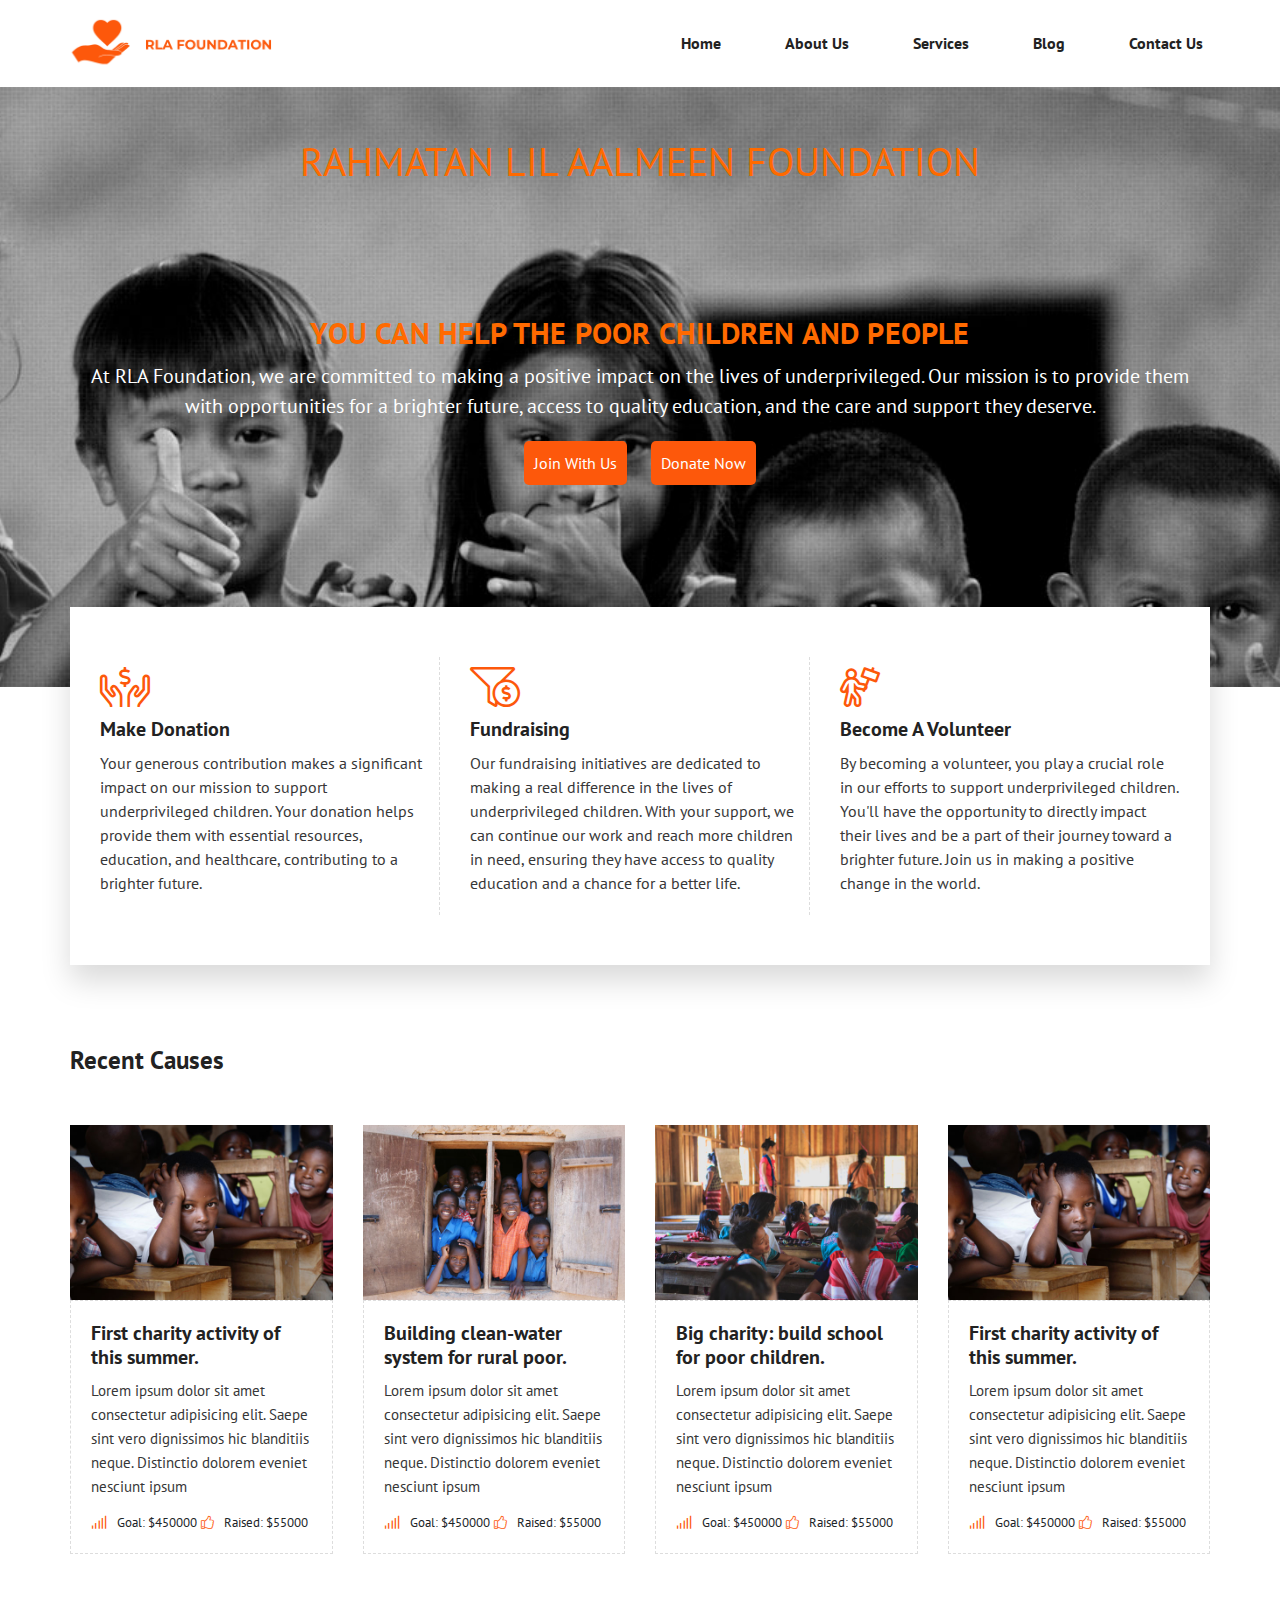
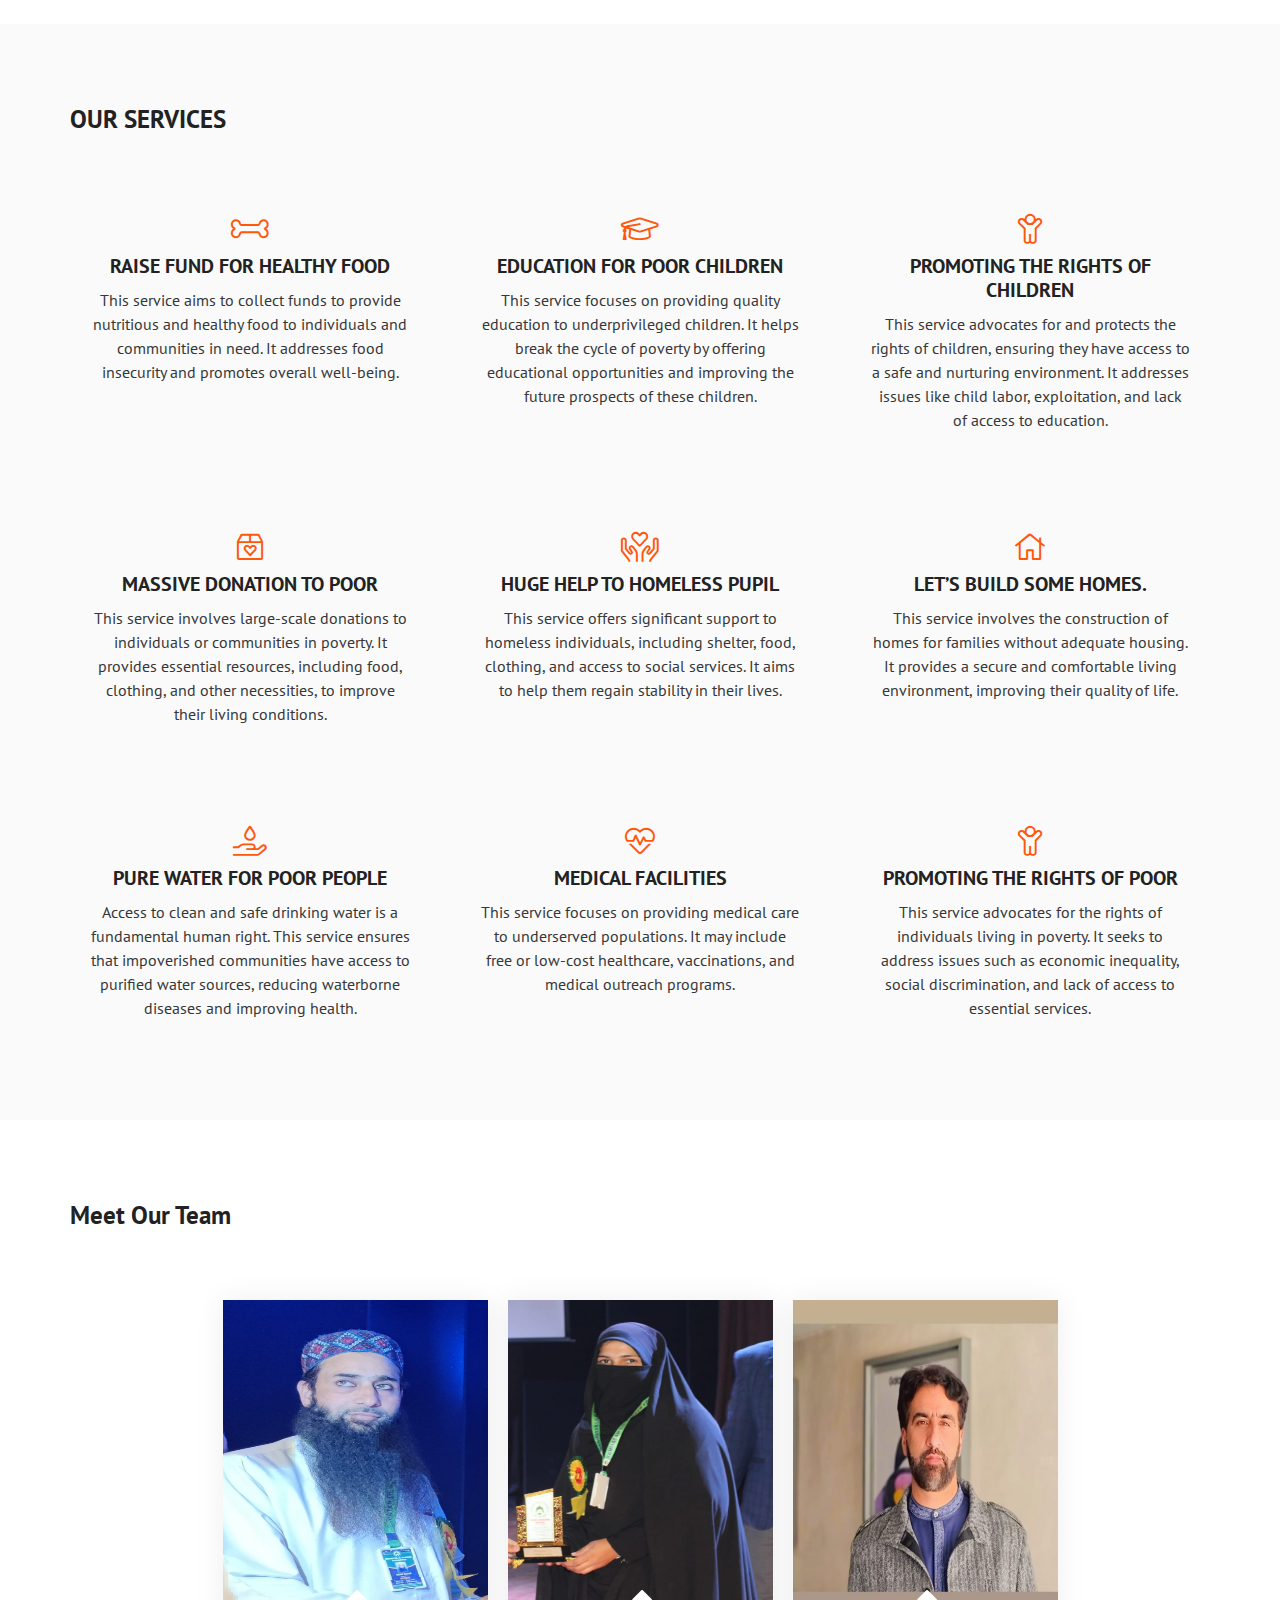
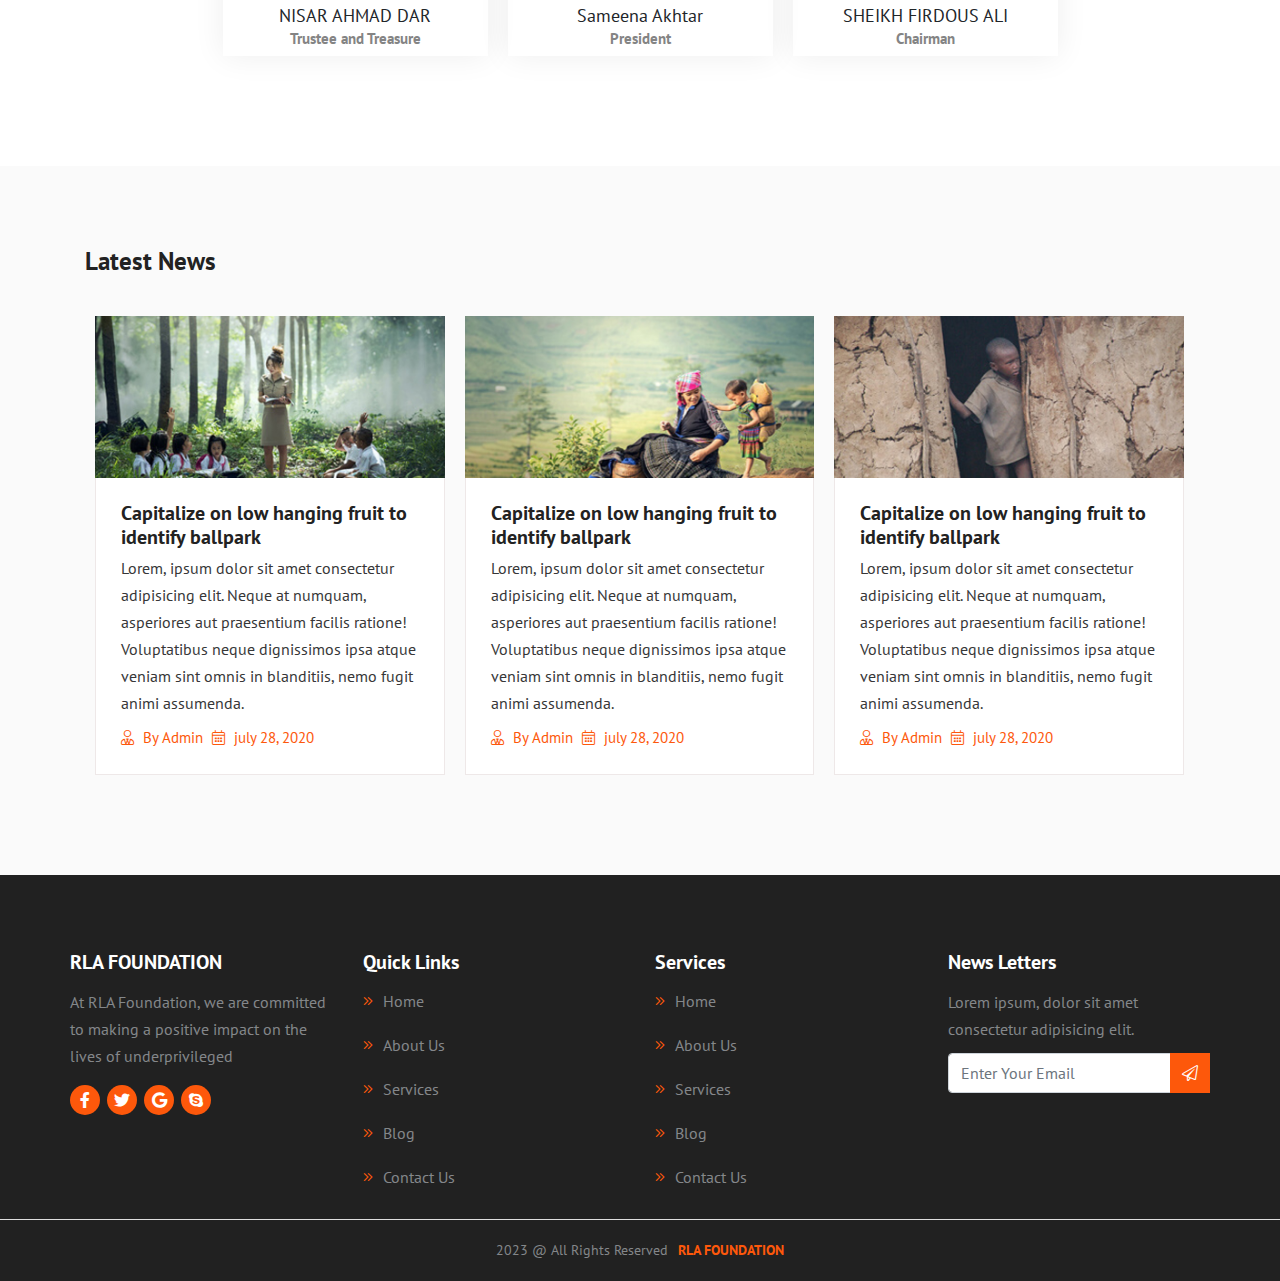
==== commit ebd8fef3: "team" ====
--- a/index.html
+++ b/index.html
@@ -51,8 +51,14 @@
     <section class="banner">
       <div class="container">
         <div class="row">
+         <div class="col-12 d-flex justify-content-center">
+            <h1 style="color: rgb(255, 106, 0)">RAHMATAN LIL AALMEEN FOUNDATION</h1>
+          </div>
+        </div>
+        <div class="row">
           <div class="col-12">
             <div class="wrapper">
+
               <h1 style="color: rgb(255, 106, 0)">YOU CAN HELP THE POOR CHILDREN AND PEOPLE</h1>
               <p>At RLA Foundation, we are committed to making a positive impact on the lives of underprivileged. Our mission is to provide them with opportunities for a brighter future, access to quality education, and the care and support they deserve.</p>
               <ol>
@@ -350,11 +356,11 @@
             </div>
           </div>
 
-          <div class="main-team-card d-flex">
+          <div class="main-team-card d-flex justify-content-center">
             <div class="team-setup">
               <div class="team-items">
                 <div class="team-user">
-                  <img src="assets/images/team/1.jpg">
+                  <img src="assets/images/rla1.jpeg" height="300px" width="300px">
                 </div>
                 <div class="team-user-social">
                   <ol>
@@ -365,8 +371,8 @@
                   </ol>
                 </div>
                 <div class="team-name">
-                  <h2>JOHN</h2>
-                  <b>Attorneys</b>
+                  <h2>NISAR AHMAD DAR</h2>
+                  <b>Trustee and Treasure</b>
                 </div>
               </div>
             </div>
@@ -374,7 +380,7 @@
             <div class="team-setup">
               <div class="team-items">
                 <div class="team-user">
-                  <img src="assets/images/team/2.jpg">
+                  <img src="assets/images/rla2.jpeg" height="300px" width="300px">
                 </div>
                 <div class="team-user-social">
                   <ol>
@@ -385,8 +391,8 @@
                   </ol>
                 </div>
                 <div class="team-name">
-                  <h2>TURNER</h2>
-                  <b>Attorneys</b>
+                  <h2>Sameena Akhtar</h2>
+                  <b>President</b>
                 </div>
               </div>
             </div>
@@ -394,7 +400,7 @@
             <div class="team-setup">
               <div class="team-items">
                 <div class="team-user">
-                  <img src="assets/images/team/3.jpg">
+                  <img src="assets/images/rla3.jpeg" height="300px" width="300px">
                 </div>
                 <div class="team-user-social">
                   <ol>
@@ -405,13 +411,13 @@
                   </ol>
                 </div>
                 <div class="team-name">
-                  <h2>GILBERT WILLIAMS</h2>
-                  <b>Attorneys</b>
-                </div>
-              </div>
-            </div>
-
-            <div class="team-setup">
+                  <h2>SHEIKH FIRDOUS ALI</h2>
+                  <b>Chairman</b>
+                </div>
+              </div>
+            </div>
+
+            <!--<div class="team-setup">
               <div class="team-items">
                 <div class="team-user">
                   <img src="assets/images/team/4.jpg">
@@ -429,7 +435,7 @@
                   <b>Attorneys</b>
                 </div>
               </div>
-            </div>
+            </div>-->
           </div>
         </div>
       </div>
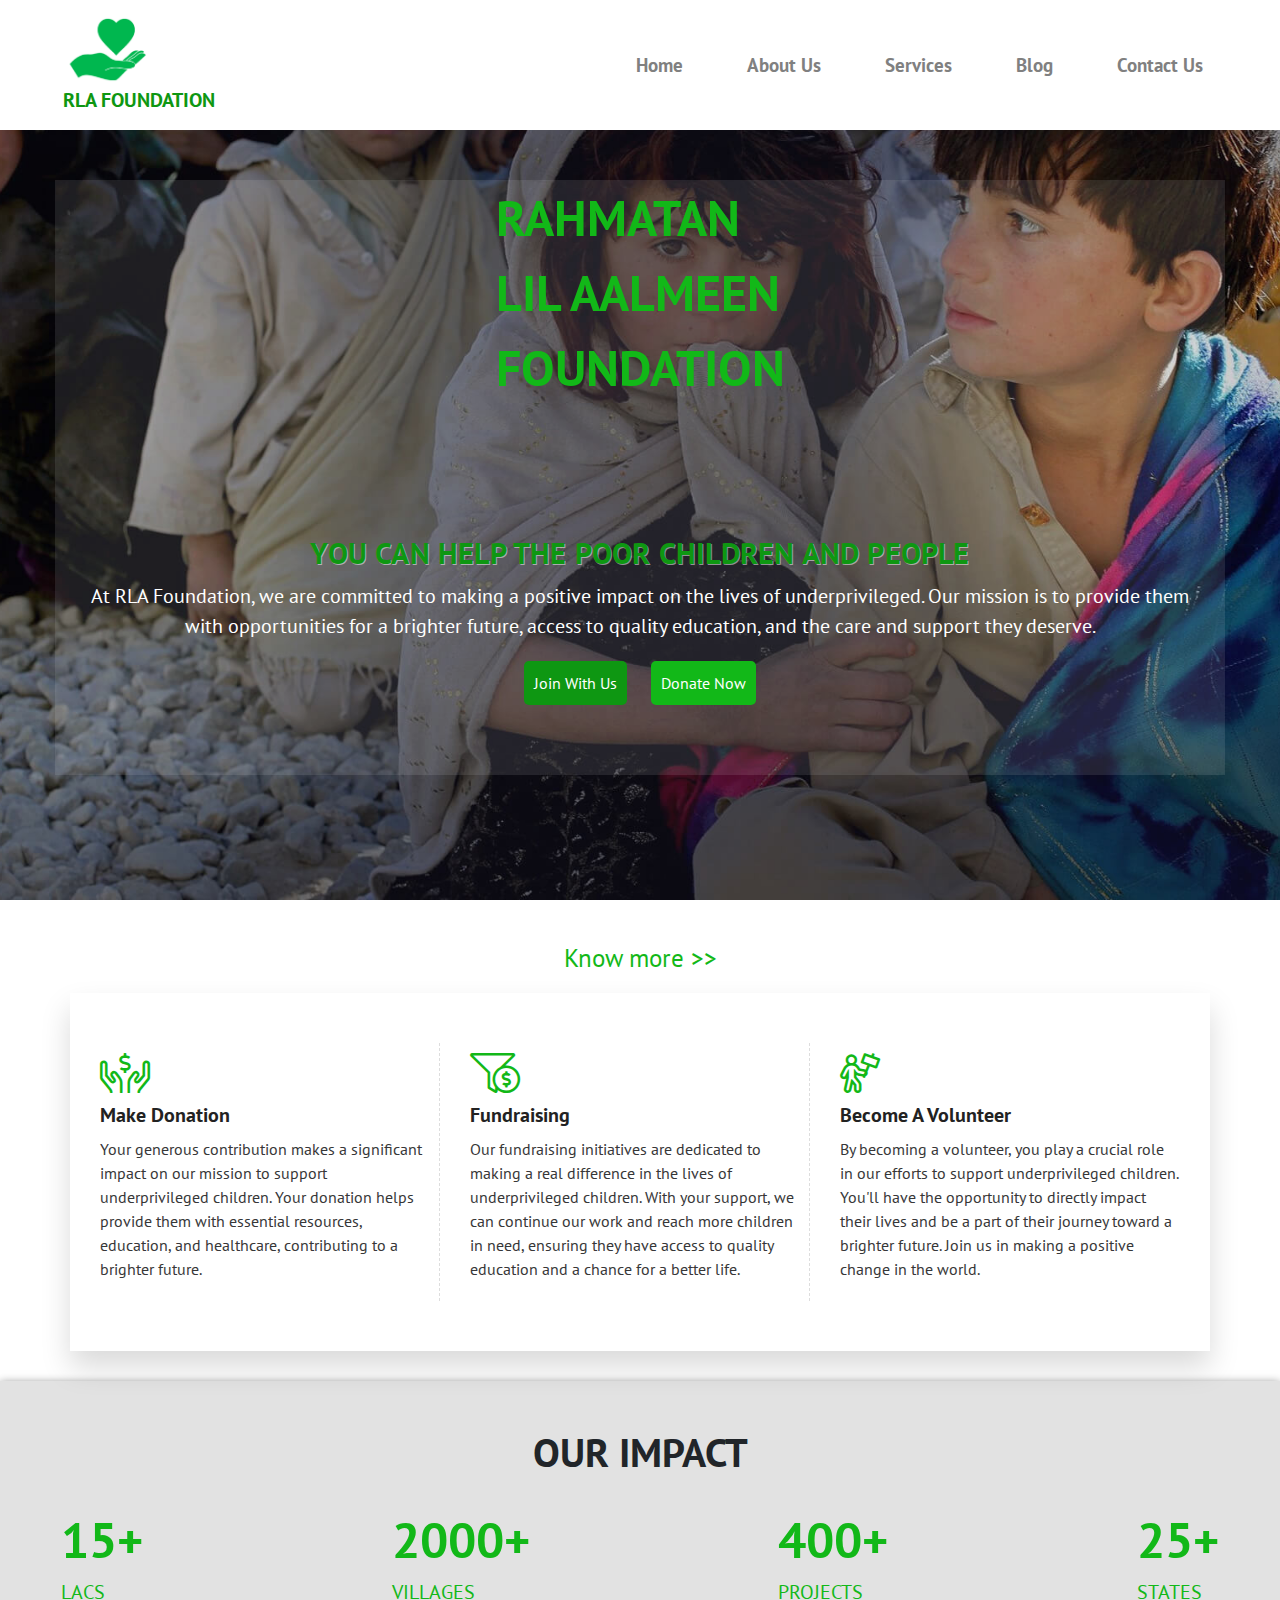
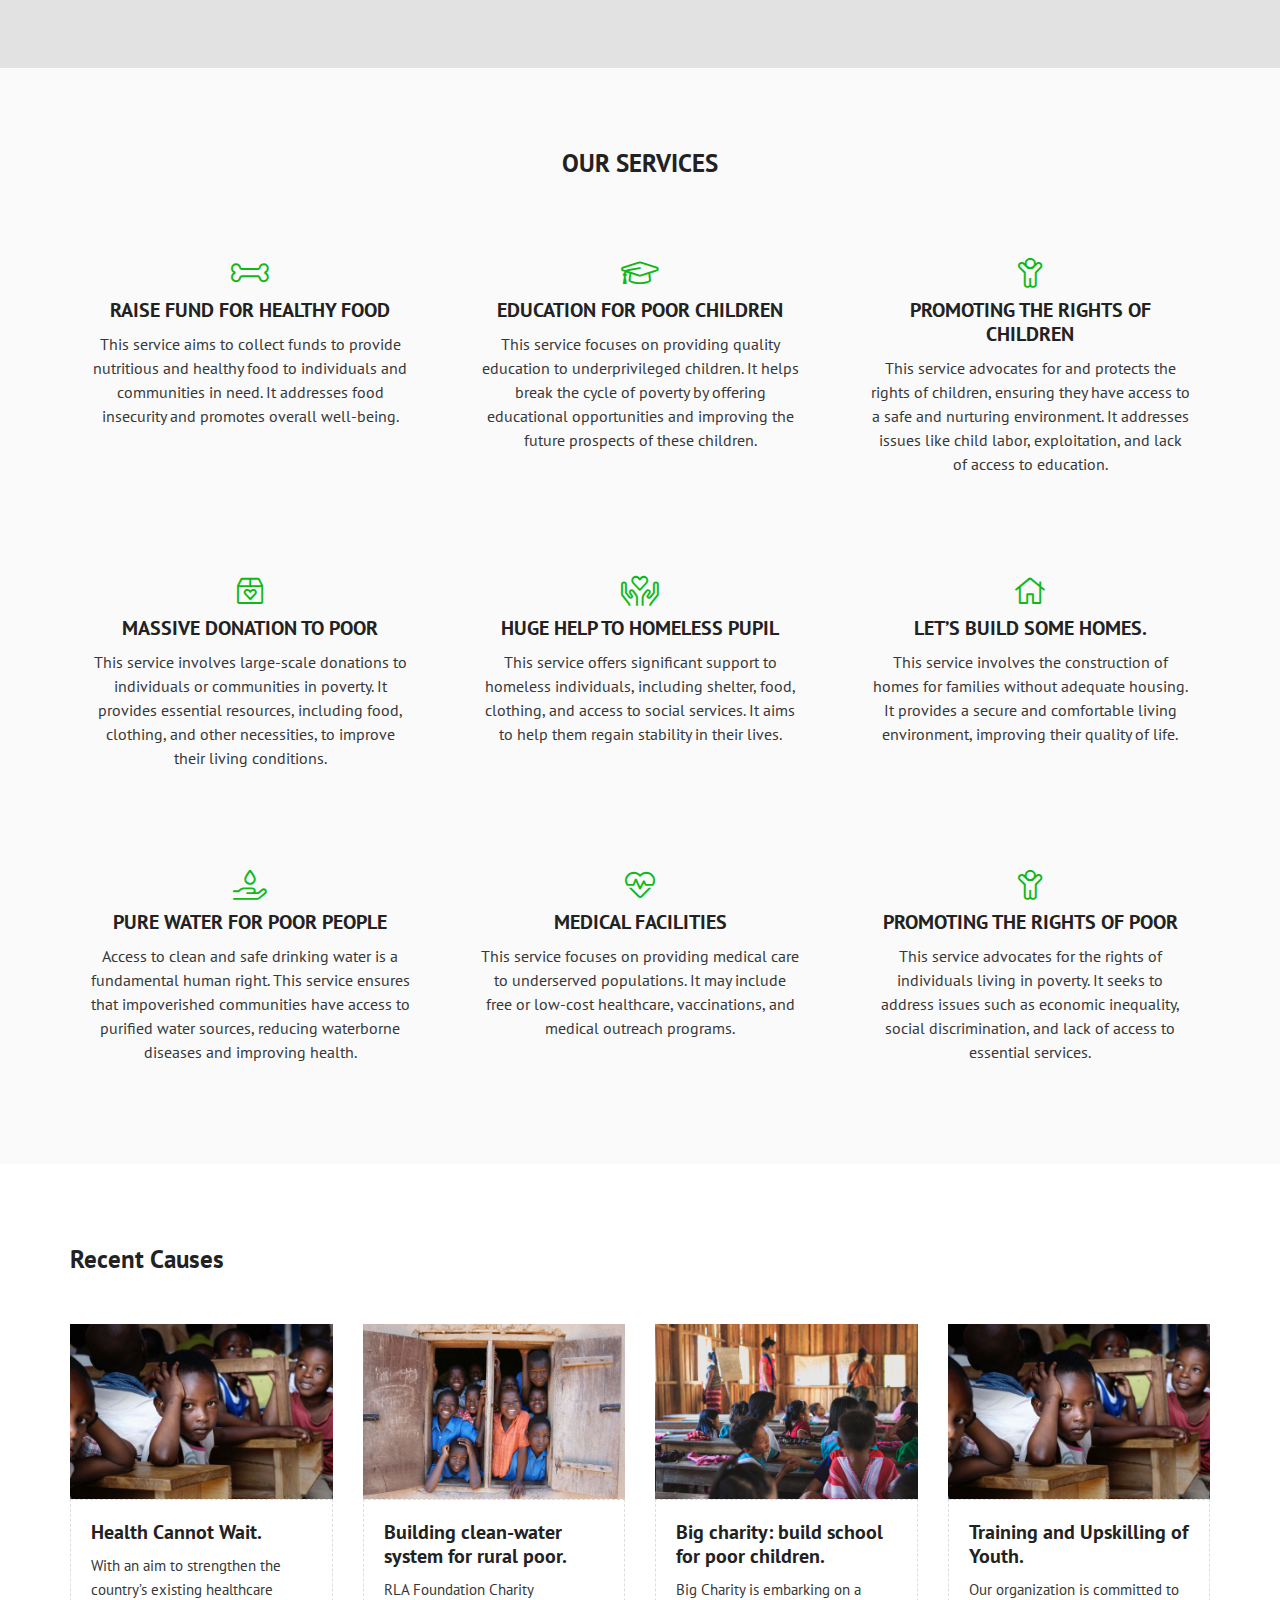
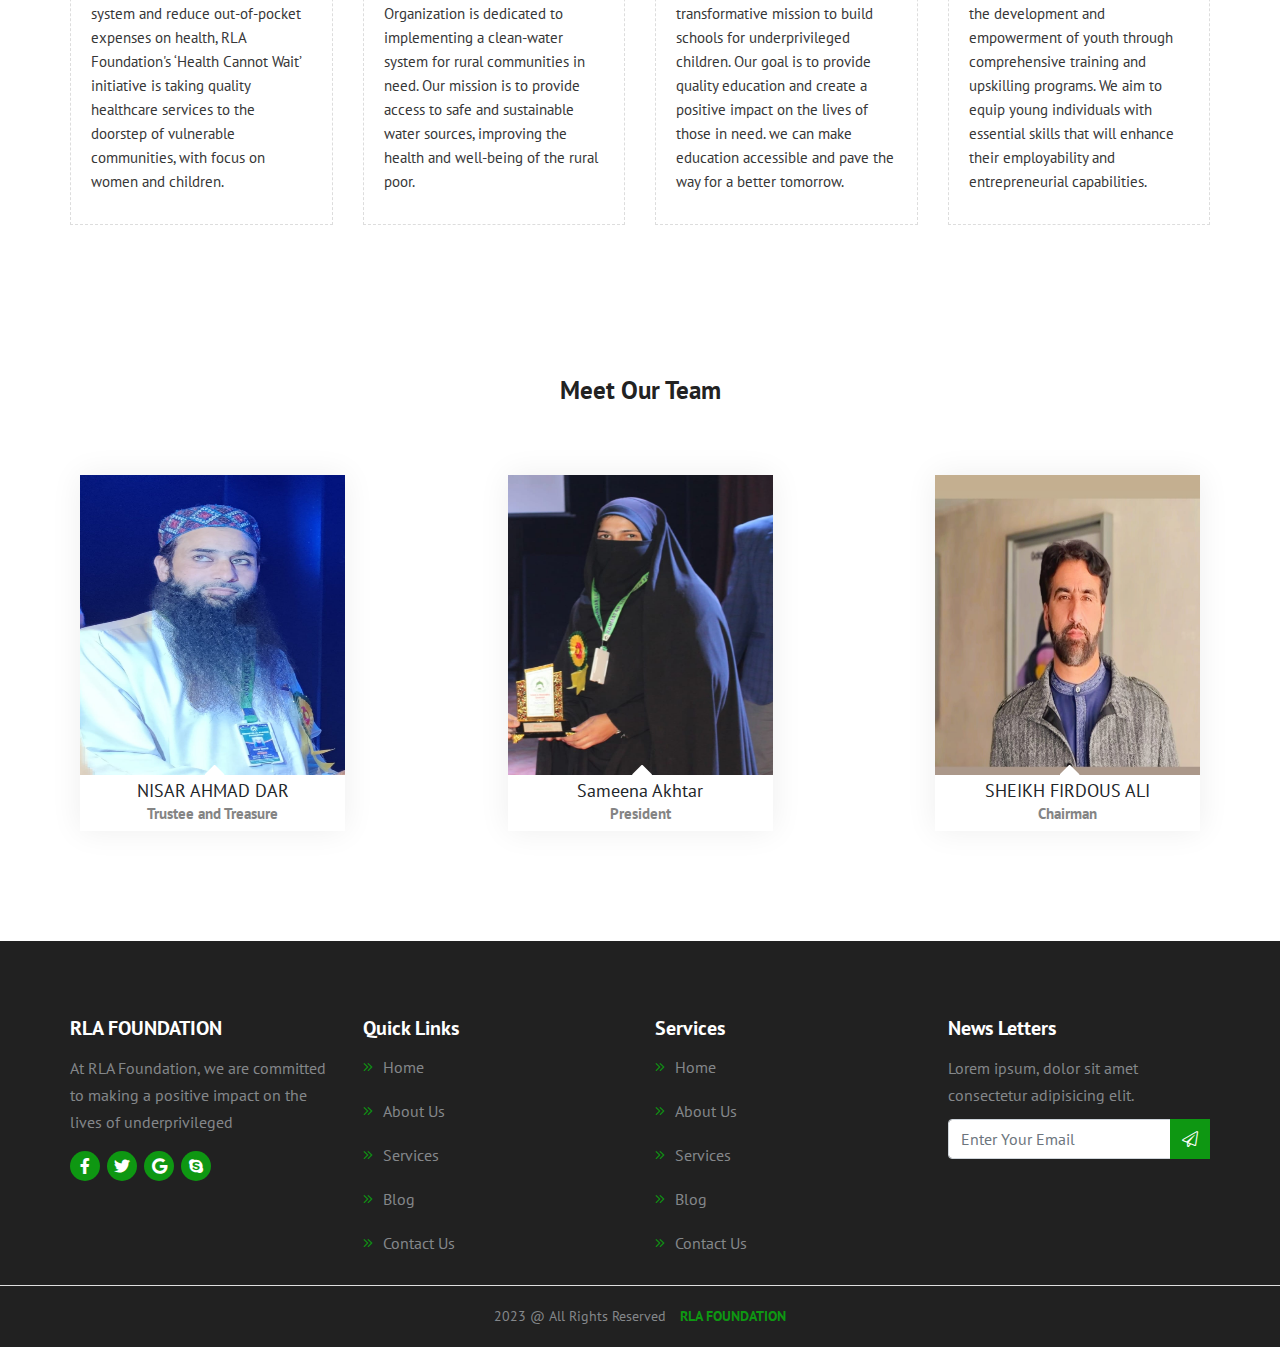
==== commit 6b2915c3: "rla green theme" ====
--- a/index.html
+++ b/index.html
@@ -18,7 +18,8 @@
         <div class="row">
           <div class="nav-items">
             <div class="logo">
-              <img src="assets/images/logo-rla4.png">
+              <img src="assets/images/rlac.png" height="70px" width="100px">
+              <p style="font-weight: bold;color: rgb(14, 151, 18);font-size: 20px;">RLA FOUNDATION</p>
             </div>
 <!--            <a class="navbar-brand" style="color: rgb(255, 106, 0);font-weight: 500;font-family: 'Segoe UI', Tahoma, Geneva, Verdana, sans-serif;" href="index.html">RLA FOUNDATION</a>-->
             <div class="menu-toggle">
@@ -27,11 +28,11 @@
             <div class="menu-items">
               <div class="menu">
                 <ul>
-                  <li><a href="index.html">Home</a></li>
-                  <li><a href="about-us.html">About Us</a></li>
-                  <li><a href="services.html">Services</a></li>
-                  <li><a href="blog.html">Blog</a></li>
-                  <li><a href="contact-us.html">Contact Us</a></li>
+                  <li><a href="index.html" style="color: gray;font-size: larger;">Home</a></li>
+                  <li><a href="about-us.html" style="color: gray;font-size: larger;">About Us</a></li>
+                  <li><a href="services.html" style="color: gray;font-size: larger;">Services</a></li>
+                  <li><a href="blog.html" style="color: gray;font-size: larger;">Blog</a></li>
+                  <li><a href="contact-us.html" style="color: gray;font-size: larger;">Contact Us</a></li>
                 </ul>
               </div>
             </div>
@@ -49,21 +50,21 @@
 
 
     <section class="banner">
-      <div class="container">
+      <div style="background-color: rgb(255,255,255,0.1);" class="container">
         <div class="row">
          <div class="col-12 d-flex justify-content-center">
-            <h1 style="color: rgb(255, 106, 0)">RAHMATAN LIL AALMEEN FOUNDATION</h1>
-          </div>
+          <p style="color: rgb(18, 184, 24); font-size: 50px;font-weight: bold;">RAHMATAN <br/> LIL AALMEEN <br/> FOUNDATION</p>
+        </div>
         </div>
         <div class="row">
           <div class="col-12">
             <div class="wrapper">
 
-              <h1 style="color: rgb(255, 106, 0)">YOU CAN HELP THE POOR CHILDREN AND PEOPLE</h1>
+              <h1 style="color: rgb(14, 151, 18);text-shadow: 1px 1px rgba(255,255,255,0.5);">YOU CAN HELP THE POOR CHILDREN AND PEOPLE</h1>
               <p>At RLA Foundation, we are committed to making a positive impact on the lives of underprivileged. Our mission is to provide them with opportunities for a brighter future, access to quality education, and the care and support they deserve.</p>
               <ol>
-                <li><a href="#">Join With Us</a></li>
-                <li><a href="#">Donate Now</a></li>
+                <li style="background-color: rgb(14, 151, 18)"><a href="contact-us.html">Join With Us</a></li>
+                <li style="background-color: rgb(18, 184, 24)"><a href="#">Donate Now</a></li>
               </ol>
             </div>
           </div>
@@ -72,8 +73,10 @@
     </section>
 
     <!-- ======================Bg-01 started====================== -->
-
-    <section class="bg-01">
+    <div style="color: rgb(18, 184, 24);margin: 10px;font-size: 25px;" class="d-flex justify-content-center">
+      Know more >>
+   </div>
+    <section class="bg-01" style="margin-top:15px;">
       <div class="container">
         <div class="row">
           <div class="col-12">
@@ -83,7 +86,7 @@
                   <div class="content">
                     <ol>
                       <li class="dashed">
-                        <i class="fal fa-hands-usd"></i>
+                        <i style="color: rgb(18, 184, 24);" class="fal fa-hands-usd"></i>
                         <h3>Make Donation</h3>
                         <p>Your generous contribution makes a significant impact on our mission to support <br> underprivileged children. Your donation helps provide them with essential resources, <br>education, and healthcare, contributing to a brighter future.</p>
                       </li>
@@ -94,7 +97,7 @@
                   <div class="content">
                     <ol>
                       <li class="dashed">
-                        <i class="fal fa-funnel-dollar"></i>
+                        <i style="color: rgb(18, 184, 24);" class="fal fa-funnel-dollar"></i>
                         <h3>Fundraising</h3>
                         <p>Our fundraising initiatives are dedicated to making a real difference in the lives of underprivileged children. With your support, we can continue our work and reach more children in need, ensuring they have access to quality education and a chance for a better life.</p>
                       </li>
@@ -105,7 +108,7 @@
                   <div class="content">
                     <ol>
                       <li>
-                        <i class="fal fa-person-sign"></i>
+                        <i style="color: rgb(18, 184, 24);" class="fal fa-person-sign"></i>
                         <h3>Become A Volunteer</h3>
                         <p>By becoming a volunteer, you play a crucial role in our efforts to support underprivileged children. You'll have the opportunity to directly impact their lives and be a part of their journey toward a brighter future. Join us in making a positive change in the world.</p>
                       </li>
@@ -118,9 +121,171 @@
         </div>
       </div>
     </section>
-
-    <!-- ======================Bg-02 started====================== -->
-
+    <!-- ======================Our Imapct started====================== -->
+     <div style="background-color: rgb(226, 226, 226); margin-top: 30px;padding: 40px;border:1px solid transparent;box-shadow: 0 2px 9px rgba(0,0,0,0.5);">
+        <div class="d-flex justify-content-center" style="font-size: 40px; font-weight: 700;">
+            OUR IMPACT
+        </div>
+        <div class="d-flex justify-content-between" style="padding: 20px;">
+          <div>
+            <p style="color: rgb(18, 184, 24);font-size: 50px;font-weight: bold;">15+</p>
+            <p style="color: rgb(18, 184, 24);font-size: 20px;">LACS</p>
+          </div>
+          <div>
+            <p style="color: rgb(18, 184, 24);font-size: 50px;font-weight: bold;">2000+</p>
+            <p style="color: rgb(18, 184, 24);font-size: 20px;">VILLAGES</p>
+          </div>
+          <div>
+            <p style="color: rgb(18, 184, 24);font-size: 50px;font-weight: bold;">400+</p>
+            <p style="color: rgb(18, 184, 24);font-size: 20px;">PROJECTS</p>
+          </div>
+          <div>
+            <p style="color: rgb(18, 184, 24);font-size: 50px;font-weight: bold;">25+</p>
+            <p style="color: rgb(18, 184, 24);font-size: 20px;">STATES</p>
+          </div>
+      </div>
+     </div>
+
+     <!-- ======================Bg-03 started====================== -->
+
+    <section class="bg-03">
+      <div class="container">
+        <div class="row">
+          <div class="col-12">
+            <div class="heading d-flex justify-content-center">
+              <h2>OUR SERVICES</h2>
+            </div>
+          </div>
+        </div>
+        <div class="row">
+          <div class="col-lg-4 col-md-4 col-sm-6 col-xs-12">
+            <div class="wrapper">
+              <div class="content">
+                <ol>
+                  <li>
+                    <i style="color: rgb(18, 184, 24);" class="fal fa-bone"></i>
+                    <h3>RAISE FUND FOR HEALTHY FOOD</h3>
+                    <p>This service aims to collect funds to provide nutritious and healthy food to individuals and communities in need. It addresses food insecurity and promotes overall well-being.</p>
+                  </li>
+                </ol>
+              </div>
+            </div>
+          </div>
+
+          <div class="col-lg-4 col-md-4 col-sm-6 col-xs-12">
+            <div class="wrapper">
+              <div class="content">
+                <ol>
+                  <li>
+                    <i style="color: rgb(18, 184, 24);" class="fal fa-graduation-cap"></i>
+                    <h3>EDUCATION FOR POOR CHILDREN</h3>
+                    <p>This service focuses on providing quality education to underprivileged children. It helps break the cycle of poverty by offering educational opportunities and improving the future prospects of these children.</p>
+                  </li>
+                </ol>
+              </div>
+            </div>
+          </div>
+
+          <div class="col-lg-4 col-md-4 col-sm-6 col-xs-12">
+            <div class="wrapper">
+              <div class="content">
+                <ol>
+                  <li>
+                    <i style="color: rgb(18, 184, 24);" class="fal fa-child"></i>
+                    <h3>PROMOTING THE RIGHTS OF CHILDREN</h3>
+                    <p>This service advocates for and protects the rights of children, ensuring they have access to a safe and nurturing environment. It addresses issues like child labor, exploitation, and lack of access to education.</p>
+                  </li>
+                </ol>
+              </div>
+            </div>
+          </div>
+
+          <div class="col-lg-4 col-md-4 col-sm-6 col-xs-12">
+            <div class="wrapper">
+              <div class="content">
+                <ol>
+                  <li>
+                    <i style="color: rgb(18, 184, 24);" class="fal fa-box-heart"></i>
+                    <h3>MASSIVE DONATION TO POOR</h3>
+                    <p>This service involves large-scale donations to individuals or communities in poverty. It provides essential resources, including food, clothing, and other necessities, to improve their living conditions.</p>
+                  </li>
+                </ol>
+              </div>
+            </div>
+          </div>
+
+          <div class="col-lg-4 col-md-4 col-sm-6 col-xs-12">
+            <div class="wrapper">
+              <div class="content">
+                <ol>
+                  <li>
+                    <i style="color: rgb(18, 184, 24);" class="fal fa-hands-heart"></i>
+                    <h3>HUGE HELP TO HOMELESS PUPIL</h3>
+                    <p>This service offers significant support to homeless individuals, including shelter, food, clothing, and access to social services. It aims to help them regain stability in their lives.</p>
+                  </li>
+                </ol>
+              </div>
+            </div>
+          </div>
+
+          <div class="col-lg-4 col-md-4 col-sm-6 col-xs-12">
+            <div class="wrapper">
+              <div class="content">
+                <ol>
+                  <li>
+                    <i style="color: rgb(18, 184, 24);" class="fal fa-home"></i>
+                    <h3>LET’S BUILD SOME HOMES.</h3>
+                    <p>This service involves the construction of homes for families without adequate housing. It provides a secure and comfortable living environment, improving their quality of life.</p>
+                  </li>
+                </ol>
+              </div>
+            </div>
+          </div>
+
+          <div class="col-lg-4 col-md-4 col-sm-6 col-xs-12">
+            <div class="wrapper">
+              <div class="content">
+                <ol>
+                  <li>
+                    <i style="color: rgb(18, 184, 24);" class="fal fa-hand-holding-water"></i>
+                    <h3>PURE WATER FOR POOR PEOPLE</h3>
+                    <p>Access to clean and safe drinking water is a fundamental human right. This service ensures that impoverished communities have access to purified water sources, reducing waterborne diseases and improving health.</p>
+                  </li>
+                </ol>
+              </div>
+            </div>
+          </div>
+
+          <div class="col-lg-4 col-md-4 col-sm-6 col-xs-12">
+            <div class="wrapper">
+              <div class="content">
+                <ol>
+                  <li>
+                    <i style="color: rgb(18, 184, 24);" class="fal fa-heartbeat"></i>
+                    <h3>MEDICAL FACILITIES</h3>
+                    <p>This service focuses on providing medical care to underserved populations. It may include free or low-cost healthcare, vaccinations, and medical outreach programs.</p>
+                  </li>
+                </ol>
+              </div>
+            </div>
+          </div>
+
+           <div class="col-lg-4 col-md-4 col-sm-6 col-xs-12">
+            <div class="wrapper">
+              <div class="content">
+                <ol>
+                  <li>
+                    <i style="color: rgb(18, 184, 24);" class="fal fa-child"></i>
+                    <h3>PROMOTING THE RIGHTS OF POOR</h3>
+                    <p>This service advocates for the rights of individuals living in poverty. It seeks to address issues such as economic inequality, social discrimination, and lack of access to essential services.</p>
+                  </li>
+                </ol>
+              </div>
+            </div>
+          </div>
+        </div>
+      </div>
+    </section>
     <section class="bg-02">
       <div class="container">
         <div class="row">
@@ -137,14 +302,13 @@
                 <img src="assets/images/causes/1.jpg">
               </figure>
               <div class="bs">
-                <h3>First charity activity of this summer.</h3>
-                <p>Lorem ipsum dolor sit amet consectetur adipisicing elit. Saepe sint vero 
-                  dignissimos hic blanditiis neque. Distinctio dolorem eveniet nesciunt ipsum 
+                <h3>Health Cannot Wait.</h3>
+                <p>With an aim to strengthen the country’s existing healthcare system and reduce out-of-pocket expenses on health, RLA Foundation's ‘Health Cannot Wait’ initiative is taking quality healthcare services to the doorstep of vulnerable communities, with focus on women and children.
                   </p>
-                  <ol>
+                  <!-- <ol>
                     <li><i class="fal fa-signal"></i>Goal: $450000</li>
                     <li><i class="fal fa-thumbs-up"></i>Raised: $55000</li>
-                  </ol>
+                  </ol> -->
               </div>
             </div>
           </div>
@@ -155,13 +319,12 @@
               </figure>
               <div class="bs">
                 <h3>Building clean-water system for rural poor.</h3>
-                <p>Lorem ipsum dolor sit amet consectetur adipisicing elit. Saepe sint vero
-                  dignissimos hic blanditiis neque. Distinctio dolorem eveniet nesciunt ipsum
+                <p>RLA Foundation Charity Organization is dedicated to implementing a clean-water system for rural communities in need. Our mission is to provide access to safe and sustainable water sources, improving the health and well-being of the rural poor. 
                 </p>
-                <ol>
+                <!-- <ol>
                   <li><i class="fal fa-signal"></i>Goal: $450000</li>
                   <li><i class="fal fa-thumbs-up"></i>Raised: $55000</li>
-                </ol>
+                </ol> -->
               </div>
             </div>
           </div>
@@ -172,13 +335,13 @@
               </figure>
               <div class="bs">
                 <h3>Big charity: build school for poor children.</h3>
-                <p>Lorem ipsum dolor sit amet consectetur adipisicing elit. Saepe sint vero
-                  dignissimos hic blanditiis neque. Distinctio dolorem eveniet nesciunt ipsum
+                <p>Big Charity is embarking on a transformative mission to build schools for underprivileged children. Our goal is to provide quality education and create a positive impact on the lives of those in need. 
+                  we can make education accessible and pave the way for a better tomorrow.
                 </p>
-                <ol>
+                <!-- <ol>
                   <li><i class="fal fa-signal"></i>Goal: $450000</li>
                   <li><i class="fal fa-thumbs-up"></i>Raised: $55000</li>
-                </ol>
+                </ol> -->
               </div>
             </div>
           </div>
@@ -188,159 +351,17 @@
                 <img src="assets/images/causes/1.jpg">
               </figure>
               <div class="bs">
-                <h3>First charity activity of this summer.</h3>
-                <p>Lorem ipsum dolor sit amet consectetur adipisicing elit. Saepe sint vero
-                  dignissimos hic blanditiis neque. Distinctio dolorem eveniet nesciunt ipsum
+                <h3>Training and Upskilling of Youth.</h3>
+                <p>Our organization is committed to the development and empowerment of youth through comprehensive training and upskilling programs. We aim to equip young individuals with essential skills that will enhance their employability and entrepreneurial capabilities.
                 </p>
-                <ol>
+                <!-- <ol>
                   <li><i class="fal fa-signal"></i>Goal: $450000</li>
                   <li><i class="fal fa-thumbs-up"></i>Raised: $55000</li>
-                </ol>
-              </div>
-            </div>
-          </div>
-
-        </div>
-      </div>
-    </section>
-
-     <!-- ======================Bg-03 started====================== -->
-
-    <section class="bg-03">
-      <div class="container">
-        <div class="row">
-          <div class="col-12">
-            <div class="heading">
-              <h2>OUR SERVICES</h2>
-            </div>
-          </div>
-        </div>
-        <div class="row">
-          <div class="col-lg-4 col-md-4 col-sm-6 col-xs-12">
-            <div class="wrapper">
-              <div class="content">
-                <ol>
-                  <li>
-                    <i class="fal fa-bone"></i>
-                    <h3>RAISE FUND FOR HEALTHY FOOD</h3>
-                    <p>This service aims to collect funds to provide nutritious and healthy food to individuals and communities in need. It addresses food insecurity and promotes overall well-being.</p>
-                  </li>
-                </ol>
-              </div>
-            </div>
-          </div>
-
-          <div class="col-lg-4 col-md-4 col-sm-6 col-xs-12">
-            <div class="wrapper">
-              <div class="content">
-                <ol>
-                  <li>
-                    <i class="fal fa-graduation-cap"></i>
-                    <h3>EDUCATION FOR POOR CHILDREN</h3>
-                    <p>This service focuses on providing quality education to underprivileged children. It helps break the cycle of poverty by offering educational opportunities and improving the future prospects of these children.</p>
-                  </li>
-                </ol>
-              </div>
-            </div>
-          </div>
-
-          <div class="col-lg-4 col-md-4 col-sm-6 col-xs-12">
-            <div class="wrapper">
-              <div class="content">
-                <ol>
-                  <li>
-                    <i class="fal fa-child"></i>
-                    <h3>PROMOTING THE RIGHTS OF CHILDREN</h3>
-                    <p>This service advocates for and protects the rights of children, ensuring they have access to a safe and nurturing environment. It addresses issues like child labor, exploitation, and lack of access to education.</p>
-                  </li>
-                </ol>
-              </div>
-            </div>
-          </div>
-
-          <div class="col-lg-4 col-md-4 col-sm-6 col-xs-12">
-            <div class="wrapper">
-              <div class="content">
-                <ol>
-                  <li>
-                    <i class="fal fa-box-heart"></i>
-                    <h3>MASSIVE DONATION TO POOR</h3>
-                    <p>This service involves large-scale donations to individuals or communities in poverty. It provides essential resources, including food, clothing, and other necessities, to improve their living conditions.</p>
-                  </li>
-                </ol>
-              </div>
-            </div>
-          </div>
-
-          <div class="col-lg-4 col-md-4 col-sm-6 col-xs-12">
-            <div class="wrapper">
-              <div class="content">
-                <ol>
-                  <li>
-                    <i class="fal fa-hands-heart"></i>
-                    <h3>HUGE HELP TO HOMELESS PUPIL</h3>
-                    <p>This service offers significant support to homeless individuals, including shelter, food, clothing, and access to social services. It aims to help them regain stability in their lives.</p>
-                  </li>
-                </ol>
-              </div>
-            </div>
-          </div>
-
-          <div class="col-lg-4 col-md-4 col-sm-6 col-xs-12">
-            <div class="wrapper">
-              <div class="content">
-                <ol>
-                  <li>
-                    <i class="fal fa-home"></i>
-                    <h3>LET’S BUILD SOME HOMES.</h3>
-                    <p>This service involves the construction of homes for families without adequate housing. It provides a secure and comfortable living environment, improving their quality of life.</p>
-                  </li>
-                </ol>
-              </div>
-            </div>
-          </div>
-
-          <div class="col-lg-4 col-md-4 col-sm-6 col-xs-12">
-            <div class="wrapper">
-              <div class="content">
-                <ol>
-                  <li>
-                    <i class="fal fa-hand-holding-water"></i>
-                    <h3>PURE WATER FOR POOR PEOPLE</h3>
-                    <p>Access to clean and safe drinking water is a fundamental human right. This service ensures that impoverished communities have access to purified water sources, reducing waterborne diseases and improving health.</p>
-                  </li>
-                </ol>
-              </div>
-            </div>
-          </div>
-
-          <div class="col-lg-4 col-md-4 col-sm-6 col-xs-12">
-            <div class="wrapper">
-              <div class="content">
-                <ol>
-                  <li>
-                    <i class="fal fa-heartbeat"></i>
-                    <h3>MEDICAL FACILITIES</h3>
-                    <p>This service focuses on providing medical care to underserved populations. It may include free or low-cost healthcare, vaccinations, and medical outreach programs.</p>
-                  </li>
-                </ol>
-              </div>
-            </div>
-          </div>
-
-           <div class="col-lg-4 col-md-4 col-sm-6 col-xs-12">
-            <div class="wrapper">
-              <div class="content">
-                <ol>
-                  <li>
-                    <i class="fal fa-child"></i>
-                    <h3>PROMOTING THE RIGHTS OF POOR</h3>
-                    <p>This service advocates for the rights of individuals living in poverty. It seeks to address issues such as economic inequality, social discrimination, and lack of access to essential services.</p>
-                  </li>
-                </ol>
-              </div>
-            </div>
-          </div>
+                </ol> -->
+              </div>
+            </div>
+          </div>
+
         </div>
       </div>
     </section>
@@ -351,16 +372,76 @@
       <div class="container">
         <div class="row">
           <div class="col-12">
-            <div class="heading">
+            <div class="heading d-flex justify-content-center">
               <h2>Meet Our Team</h2>
             </div>
           </div>
 
-          <div class="main-team-card d-flex justify-content-center">
+          <div class="main-team-card d-flex justify-content-between">
             <div class="team-setup">
               <div class="team-items">
                 <div class="team-user">
                   <img src="assets/images/rla1.jpeg" height="300px" width="300px">
+                </div>
+                <!-- <div class="team-user-social">
+                  <ol>
+                    <li><i class="fab fa-facebook-f"></i></li>
+                    <li><i class="fab fa-twitter"></i></li>
+                    <li><i class="fab fa-google"></i></li>
+                    <li><i class="fab fa-skype"></i></li>
+                  </ol>
+                </div> -->
+                <div class="team-name">
+                  <h2>NISAR AHMAD DAR</h2>
+                  <b>Trustee and Treasure</b>
+                </div>
+              </div>
+            </div>
+
+            <div class="team-setup">
+              <div class="team-items">
+                <div class="team-user">
+                  <img src="assets/images/rla2.jpeg" height="300px" width="300px">
+                </div>
+                <!-- <div class="team-user-social">
+                  <ol>
+                    <li><i class="fab fa-facebook-f"></i></li>
+                    <li><i class="fab fa-twitter"></i></li>
+                    <li><i class="fab fa-google"></i></li>
+                    <li><i class="fab fa-skype"></i></li>
+                  </ol>
+                </div> -->
+                <div class="team-name">
+                  <h2>Sameena Akhtar</h2>
+                  <b>President</b>
+                </div>
+              </div>
+            </div>
+
+            <div class="team-setup">
+              <div class="team-items">
+                <div class="team-user">
+                  <img src="assets/images/rla3.jpeg" height="300px" width="300px">
+                </div>
+                <!-- <div class="team-user-social">
+                  <ol>
+                    <li><i class="fab fa-facebook-f"></i></li>
+                    <li><i class="fab fa-twitter"></i></li>
+                    <li><i class="fab fa-google"></i></li>
+                    <li><i class="fab fa-skype"></i></li>
+                  </ol>
+                </div> -->
+                <div class="team-name">
+                  <h2>SHEIKH FIRDOUS ALI</h2>
+                  <b>Chairman</b>
+                </div>
+              </div>
+            </div>
+
+            <!--<div class="team-setup">
+              <div class="team-items">
+                <div class="team-user">
+                  <img src="assets/images/team/4.jpg">
                 </div>
                 <div class="team-user-social">
                   <ol>
@@ -371,66 +452,6 @@
                   </ol>
                 </div>
                 <div class="team-name">
-                  <h2>NISAR AHMAD DAR</h2>
-                  <b>Trustee and Treasure</b>
-                </div>
-              </div>
-            </div>
-
-            <div class="team-setup">
-              <div class="team-items">
-                <div class="team-user">
-                  <img src="assets/images/rla2.jpeg" height="300px" width="300px">
-                </div>
-                <div class="team-user-social">
-                  <ol>
-                    <li><i class="fab fa-facebook-f"></i></li>
-                    <li><i class="fab fa-twitter"></i></li>
-                    <li><i class="fab fa-google"></i></li>
-                    <li><i class="fab fa-skype"></i></li>
-                  </ol>
-                </div>
-                <div class="team-name">
-                  <h2>Sameena Akhtar</h2>
-                  <b>President</b>
-                </div>
-              </div>
-            </div>
-
-            <div class="team-setup">
-              <div class="team-items">
-                <div class="team-user">
-                  <img src="assets/images/rla3.jpeg" height="300px" width="300px">
-                </div>
-                <div class="team-user-social">
-                  <ol>
-                    <li><i class="fab fa-facebook-f"></i></li>
-                    <li><i class="fab fa-twitter"></i></li>
-                    <li><i class="fab fa-google"></i></li>
-                    <li><i class="fab fa-skype"></i></li>
-                  </ol>
-                </div>
-                <div class="team-name">
-                  <h2>SHEIKH FIRDOUS ALI</h2>
-                  <b>Chairman</b>
-                </div>
-              </div>
-            </div>
-
-            <!--<div class="team-setup">
-              <div class="team-items">
-                <div class="team-user">
-                  <img src="assets/images/team/4.jpg">
-                </div>
-                <div class="team-user-social">
-                  <ol>
-                    <li><i class="fab fa-facebook-f"></i></li>
-                    <li><i class="fab fa-twitter"></i></li>
-                    <li><i class="fab fa-google"></i></li>
-                    <li><i class="fab fa-skype"></i></li>
-                  </ol>
-                </div>
-                <div class="team-name">
                   <h2>ANDERSON JHON</h2>
                   <b>Attorneys</b>
                 </div>
@@ -443,7 +464,7 @@
 
     <!-- ======================Bg-05 started====================== -->
 
-    <section class="bg-05">
+    <!-- <section class="bg-05">
       <div class="container">
         <div class="col-12">
           <div class="heading">
@@ -516,7 +537,8 @@
           </article>
         </div>
       </div>
-    </section>
+    </section> -->
+        <!-- ======================Bg-02 started====================== -->
 
   </main>
 
@@ -530,10 +552,10 @@
             <h2>RLA FOUNDATION</h2>
             <p>At RLA Foundation, we are committed to making a positive impact on the lives of underprivileged</p>
             <ul>
-              <li><i class="fab fa-facebook-f"></i></li>
-              <li><i class="fab fa-twitter"></i></li>
-              <li><i class="fab fa-google"></i></li>
-              <li><i class="fab fa-skype"></i></li>
+              <li style="background-color: rgb(14, 151, 18);"><i style="background-color: rgb(14, 151, 18);" class="fab fa-facebook-f"></i></li>
+              <li style="background-color: rgb(14, 151, 18);"><i style="background-color: rgb(14, 151, 18);" class="fab fa-twitter"></i></li>
+              <li style="background-color: rgb(14, 151, 18);"><i style="background-color: rgb(14, 151, 18);" class="fab fa-google"></i></li>
+              <li style="background-color: rgb(14, 151, 18);"><i style="background-color: rgb(14, 151, 18);" class="fab fa-skype"></i></li>
             </ul>
           </div>
         </div>
@@ -541,11 +563,11 @@
           <div class="footer-content">
             <h2>Quick Links</h2>
             <ol>
-              <li><a href="#"><i class="fal fa-angle-double-right"></i>Home</a></li>
-              <li><a href="#"><i class="fal fa-angle-double-right"></i>About Us</a></li>
-              <li><a href="#"><i class="fal fa-angle-double-right"></i>Services</a></li>
-              <li><a href="#"><i class="fal fa-angle-double-right"></i>Blog</a></li>
-              <li><a href="#"><i class="fal fa-angle-double-right"></i>Contact Us</a></li>
+              <li><a href="#"><i style="color: rgb(14, 151, 18);" class="fal fa-angle-double-right"></i>Home</a></li>
+              <li><a href="#"><i style="color: rgb(14, 151, 18);" class="fal fa-angle-double-right"></i>About Us</a></li>
+              <li><a href="#"><i style="color: rgb(14, 151, 18);" class="fal fa-angle-double-right"></i>Services</a></li>
+              <li><a href="#"><i style="color: rgb(14, 151, 18);" class="fal fa-angle-double-right"></i>Blog</a></li>
+              <li><a href="#"><i style="color: rgb(14, 151, 18);" class="fal fa-angle-double-right"></i>Contact Us</a></li>
             </ol>
           </div>
         </div>
@@ -553,11 +575,11 @@
           <div class="footer-content">
             <h2>Services</h2>
             <ol>
-              <li><a href="#"><i class="fal fa-angle-double-right"></i>Home</a></li>
-              <li><a href="#"><i class="fal fa-angle-double-right"></i>About Us</a></li>
-              <li><a href="#"><i class="fal fa-angle-double-right"></i>Services</a></li>
-              <li><a href="#"><i class="fal fa-angle-double-right"></i>Blog</a></li>
-              <li><a href="#"><i class="fal fa-angle-double-right"></i>Contact Us</a></li>
+              <li><a href="#"><i style="color: rgb(14, 151, 18);" class="fal fa-angle-double-right"></i>Home</a></li>
+              <li><a href="#"><i style="color: rgb(14, 151, 18);" class="fal fa-angle-double-right"></i>About Us</a></li>
+              <li><a href="#"><i style="color: rgb(14, 151, 18);" class="fal fa-angle-double-right"></i>Services</a></li>
+              <li><a href="#"><i style="color: rgb(14, 151, 18);" class="fal fa-angle-double-right"></i>Blog</a></li>
+              <li><a href="#"><i style="color: rgb(14, 151, 18);" class="fal fa-angle-double-right"></i>Contact Us</a></li>
             </ol>
           </div>
         </div>
@@ -567,7 +589,7 @@
             <p>Lorem ipsum, dolor sit amet consectetur adipisicing elit.</p>
             <div class="form-group">
               <input class="form-control" role="" name="email" type="email" placeholder="Enter Your Email">
-              <i class="fal fa-paper-plane"></i>
+              <i style="background-color: rgb(14, 151, 18);" class="fal fa-paper-plane"></i>
             </div>
           </div>
         </div>
@@ -576,8 +598,8 @@
     <div class="copy-right">
       <div class="container">
         <div class="copy-right-card">
-         <p>2023 @ All Rights Reserved<a
-             href="index.html">RLA FOUNDATION</a></p>
+         <p>2023 @ All Rights Reserved
+          <a style="color: rgb(14, 151, 18);" href="index.html">RLA FOUNDATION</a></p>
         </div>
       </div>
     </div>
--- a/assets/css/style.css
+++ b/assets/css/style.css
@@ -79,7 +79,7 @@
       height: 0.125rem;
       transition: ease-in-out 0.1s;
       box-shadow: 0 2px 5px rgba(255, 255, 255, 0.6);
-      background: #fd580b;
+      background: rgb(14, 151, 18);
       position: relative; }
       header .nav-items .menu-toggle .menu-hamburger.active {
         background: rgba(0, 0, 0, 0);
@@ -95,7 +95,7 @@
         height: 0.125rem;
         transition: ease-in-out 0.1s;
         box-shadow: 0 2px 5px rgba(255, 255, 255, 0.6);
-        background: #fd580b;
+        background: rgb(14, 151, 18);
         transform: translatey(-0.625rem); }
       header .nav-items .menu-toggle .menu-hamburger::after {
         position: absolute;
@@ -104,7 +104,7 @@
         height: 0.125rem;
         transition: ease-in-out 0.1s;
         box-shadow: 0 2px 5px rgba(255, 255, 255, 0.6);
-        background: #fd580b;
+        background: rgb(14, 151, 18);
         transform: translatey(0.625rem); }
   header .nav-items .logo {
     width: 30%;
@@ -177,10 +177,10 @@
 /* ================================ Slider CSS =============================== */
 .banner {
   position: relative;
-  height: 37.5rem;
+  height: 50.0rem;
   overflow: hidden;
   transition: all ease-in-out 0.5s;
-  background-image: url(../images/slider/1.jpg);
+  background-image: url(../images/slider/3.jpg);
   background-position: center;
   background-size: cover;
   background-attachment: fixed;
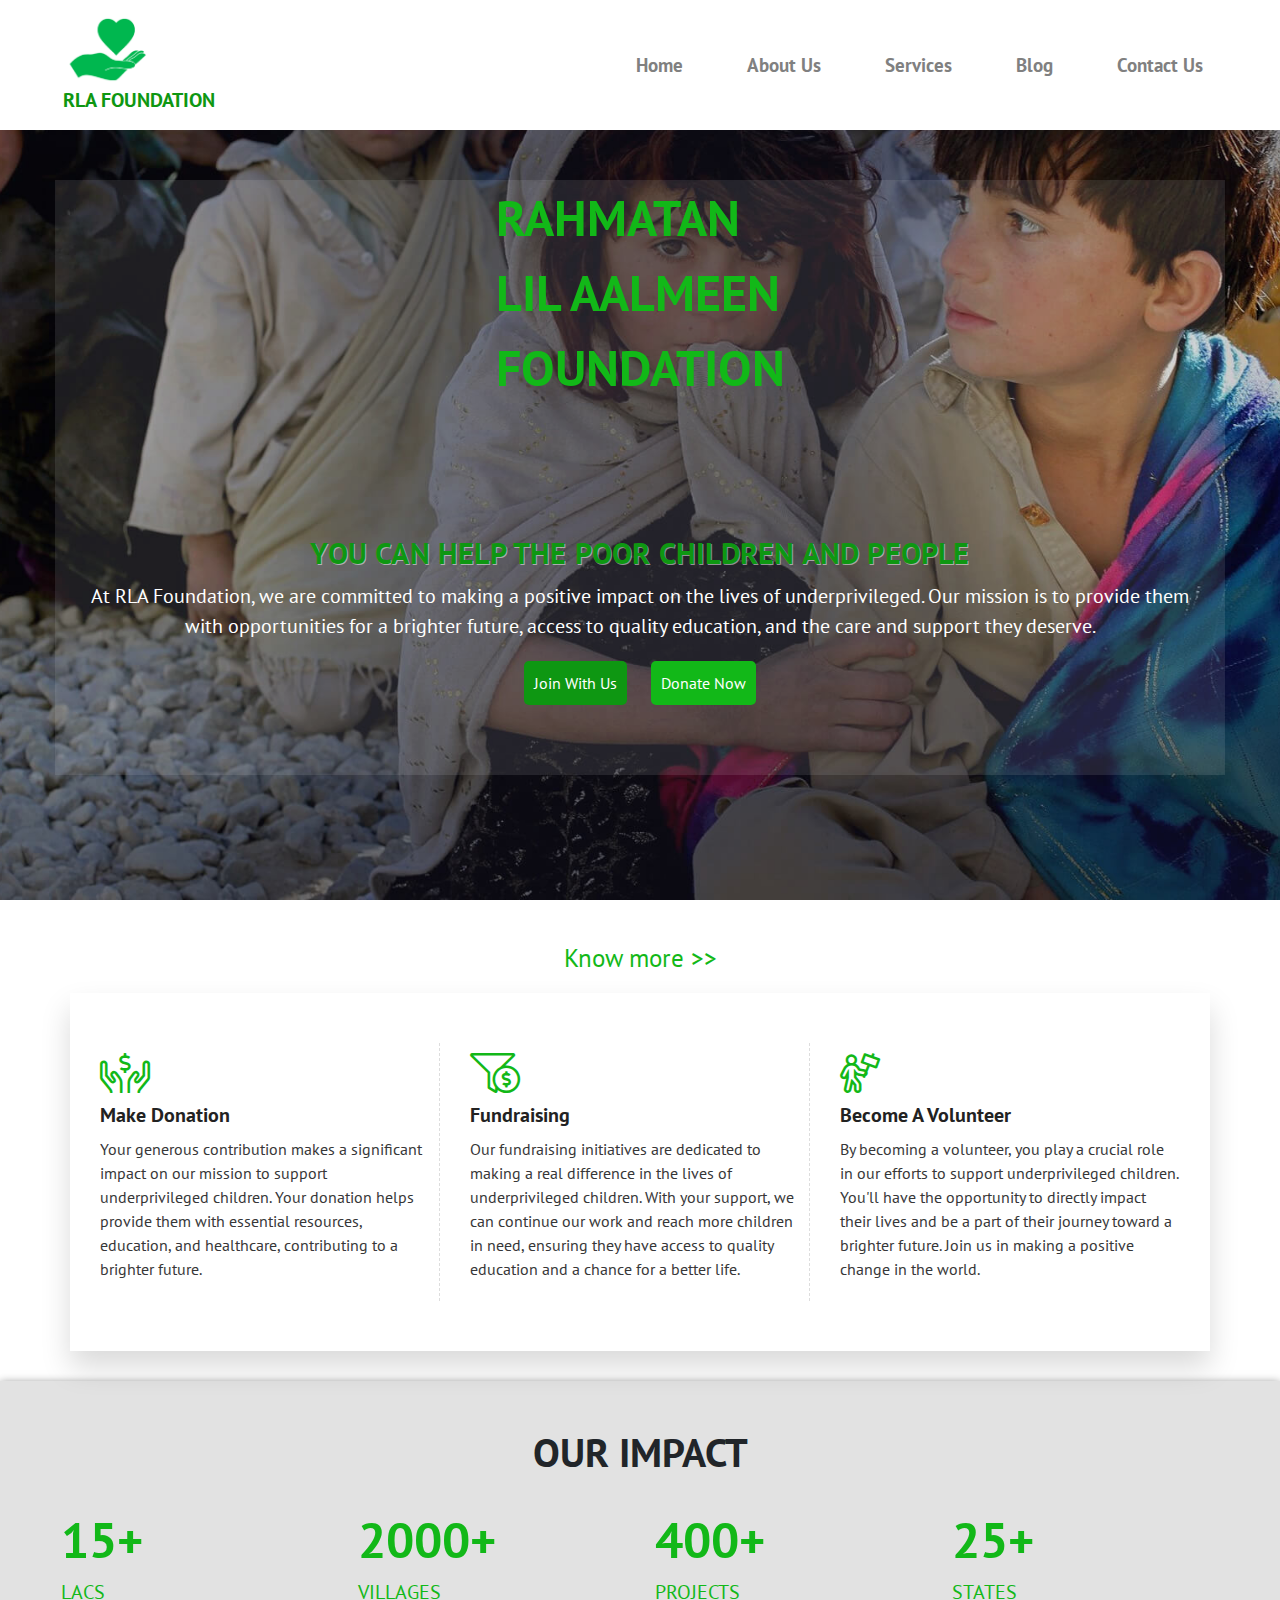
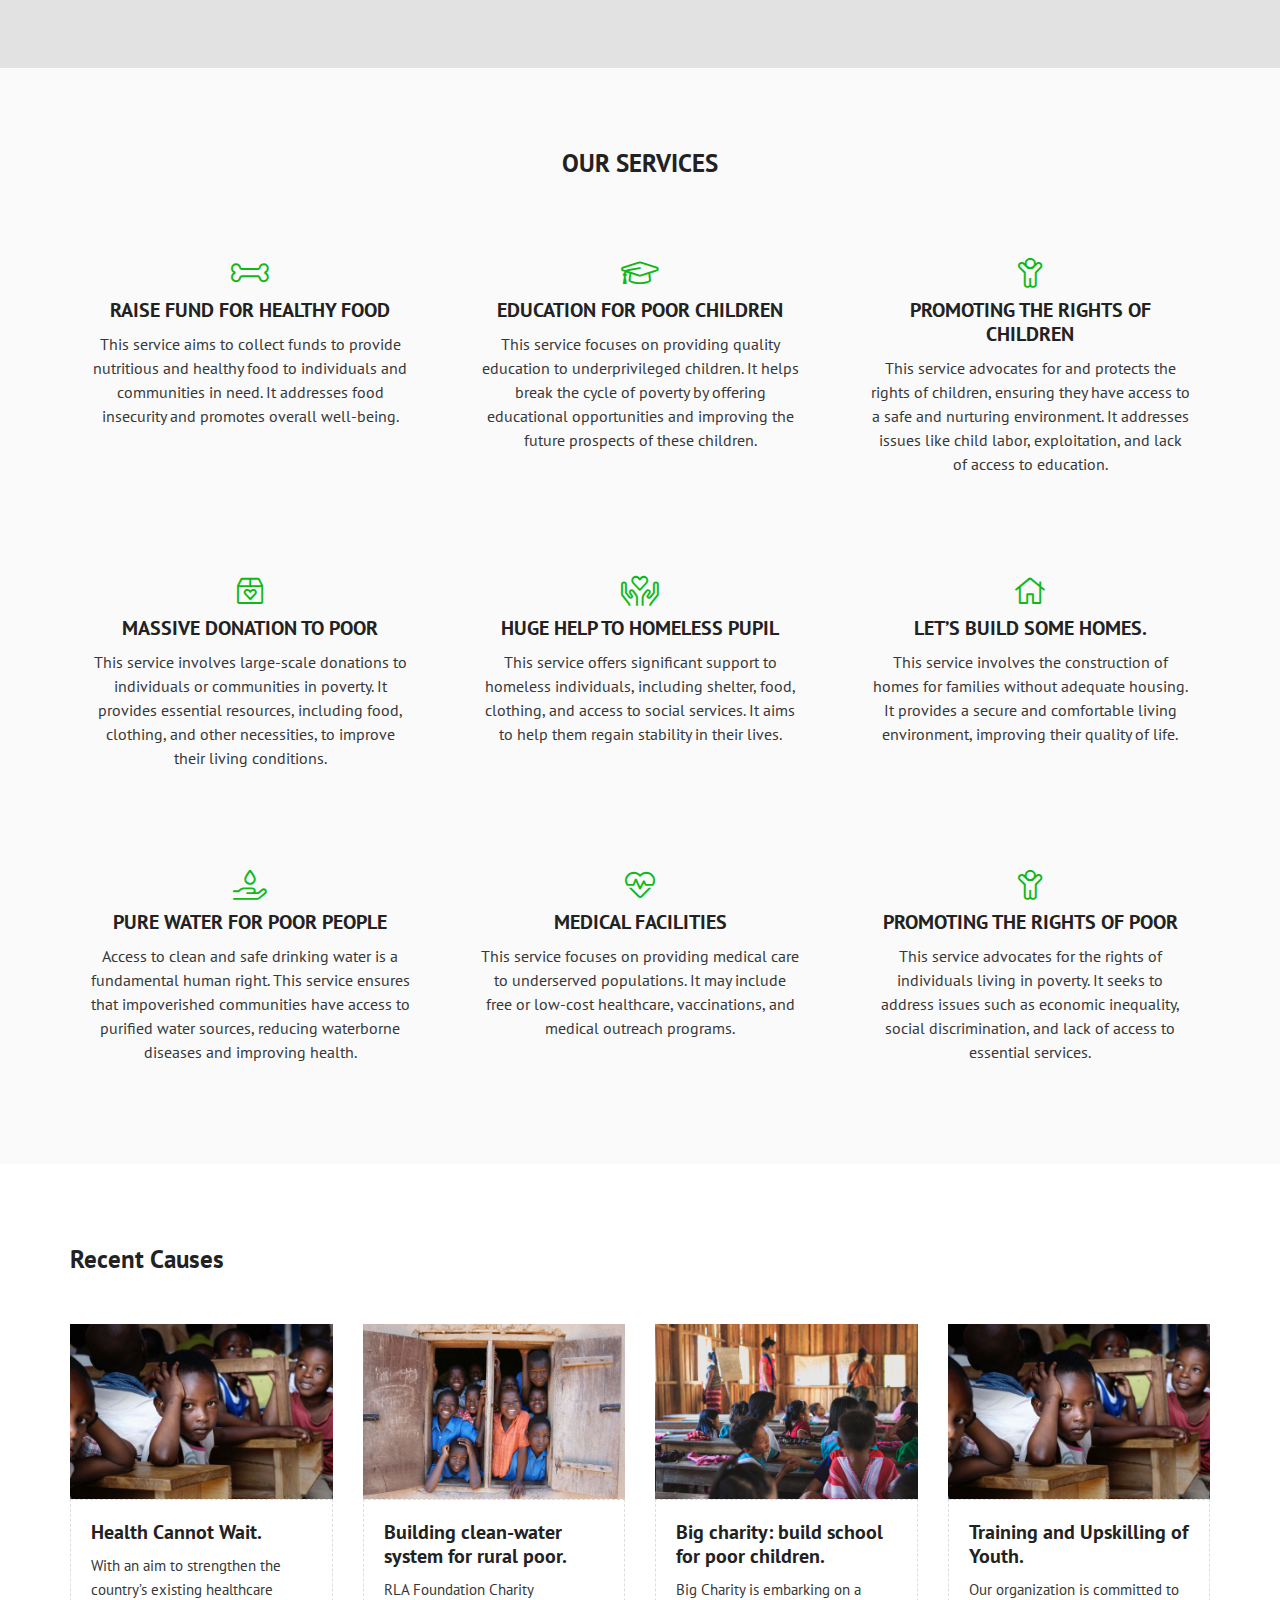
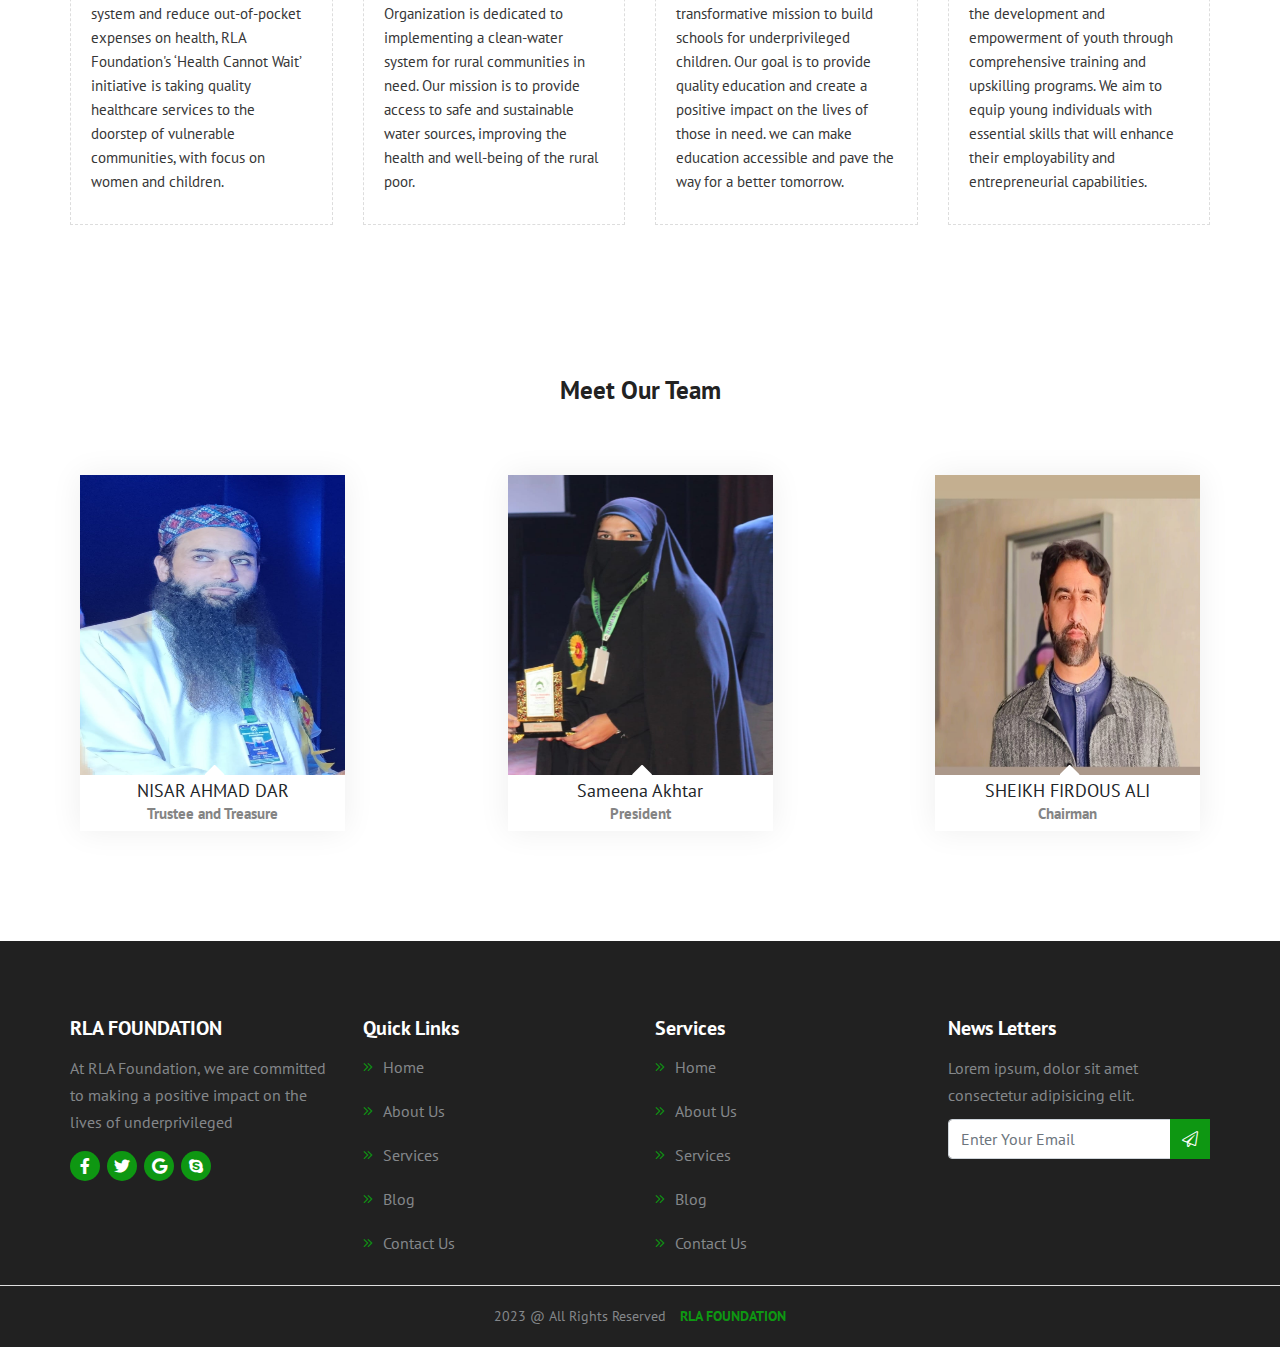
==== commit 134e1615: "rla green theme" ====
--- a/index.html
+++ b/index.html
@@ -126,20 +126,20 @@
         <div class="d-flex justify-content-center" style="font-size: 40px; font-weight: 700;">
             OUR IMPACT
         </div>
-        <div class="d-flex justify-content-between" style="padding: 20px;">
-          <div>
+        <div class="d-flex justify-content-between row" style="padding: 20px;">
+          <div class="col-12 col-sm-3">
             <p style="color: rgb(18, 184, 24);font-size: 50px;font-weight: bold;">15+</p>
             <p style="color: rgb(18, 184, 24);font-size: 20px;">LACS</p>
           </div>
-          <div>
+          <div class="col-12 col-sm-3">
             <p style="color: rgb(18, 184, 24);font-size: 50px;font-weight: bold;">2000+</p>
             <p style="color: rgb(18, 184, 24);font-size: 20px;">VILLAGES</p>
           </div>
-          <div>
+          <div class="col-12 col-sm-3">
             <p style="color: rgb(18, 184, 24);font-size: 50px;font-weight: bold;">400+</p>
             <p style="color: rgb(18, 184, 24);font-size: 20px;">PROJECTS</p>
           </div>
-          <div>
+          <div class="col-12 col-sm-3">
             <p style="color: rgb(18, 184, 24);font-size: 50px;font-weight: bold;">25+</p>
             <p style="color: rgb(18, 184, 24);font-size: 20px;">STATES</p>
           </div>
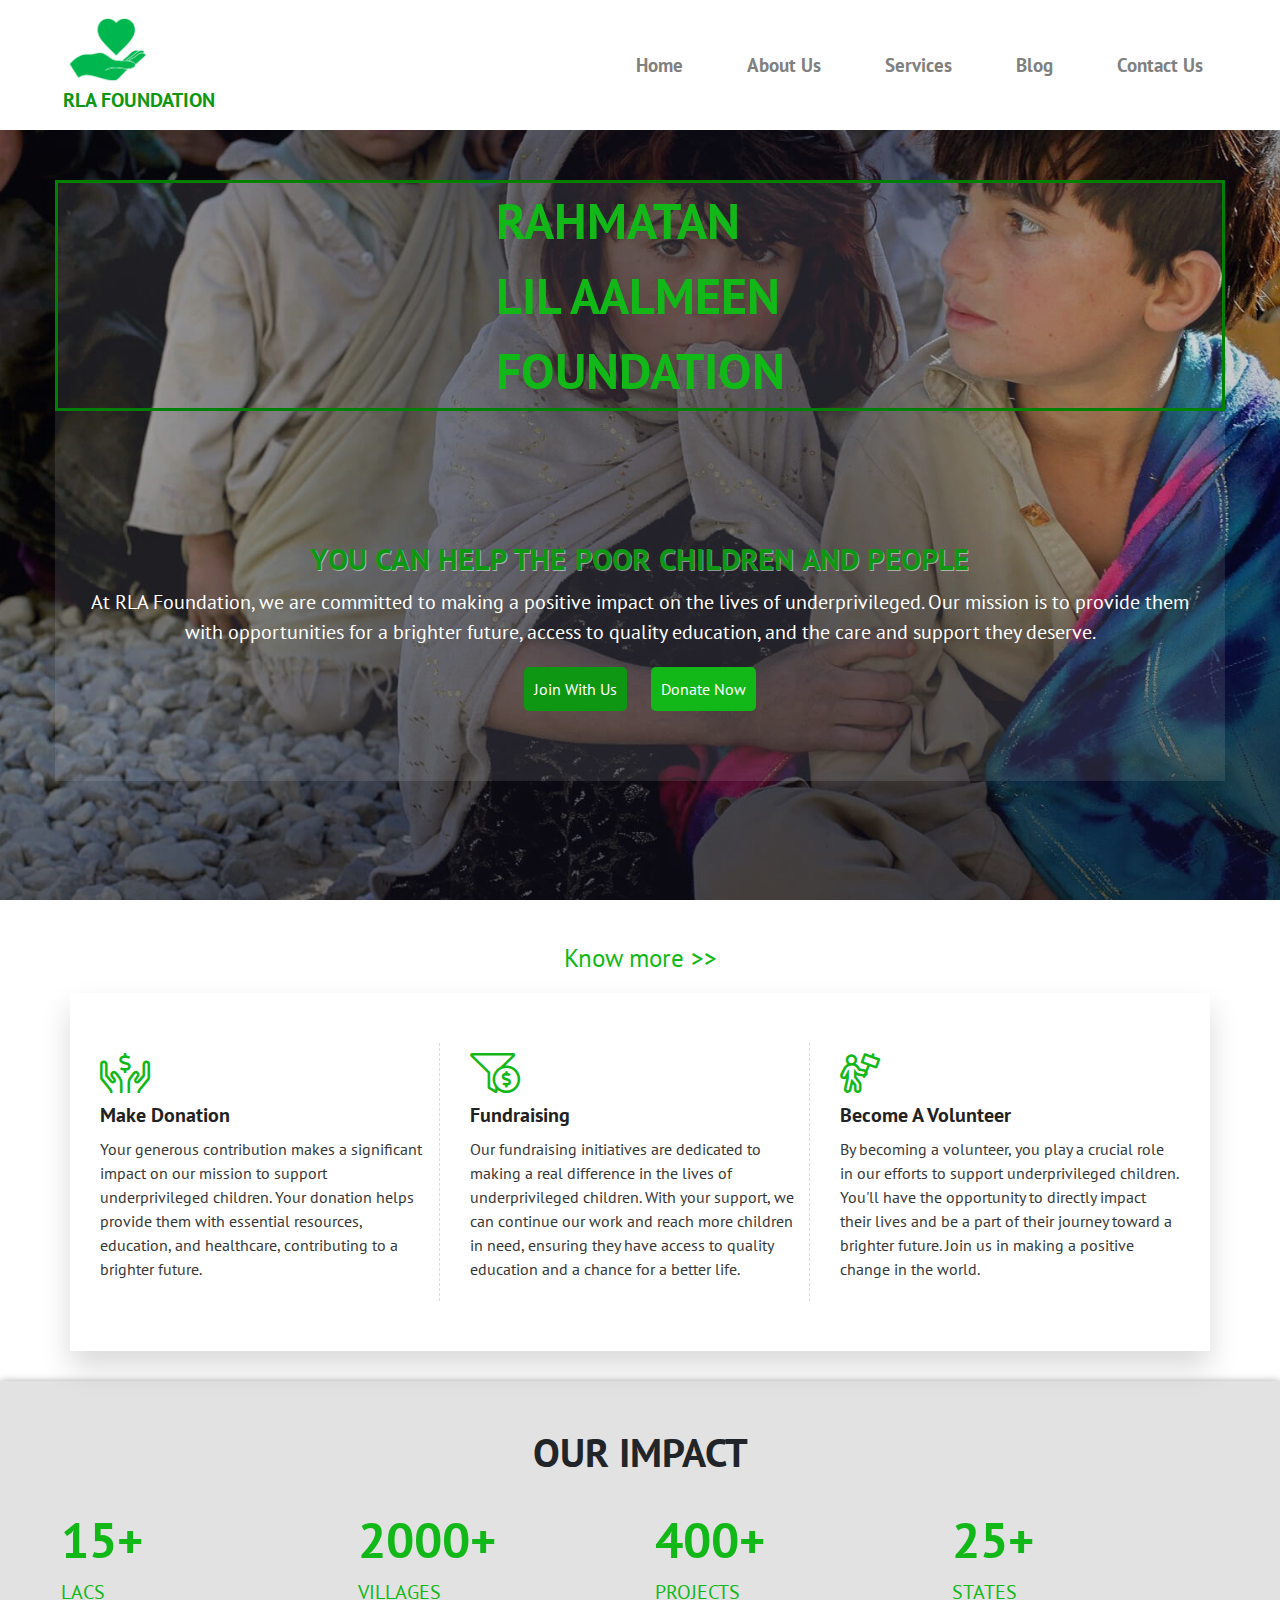
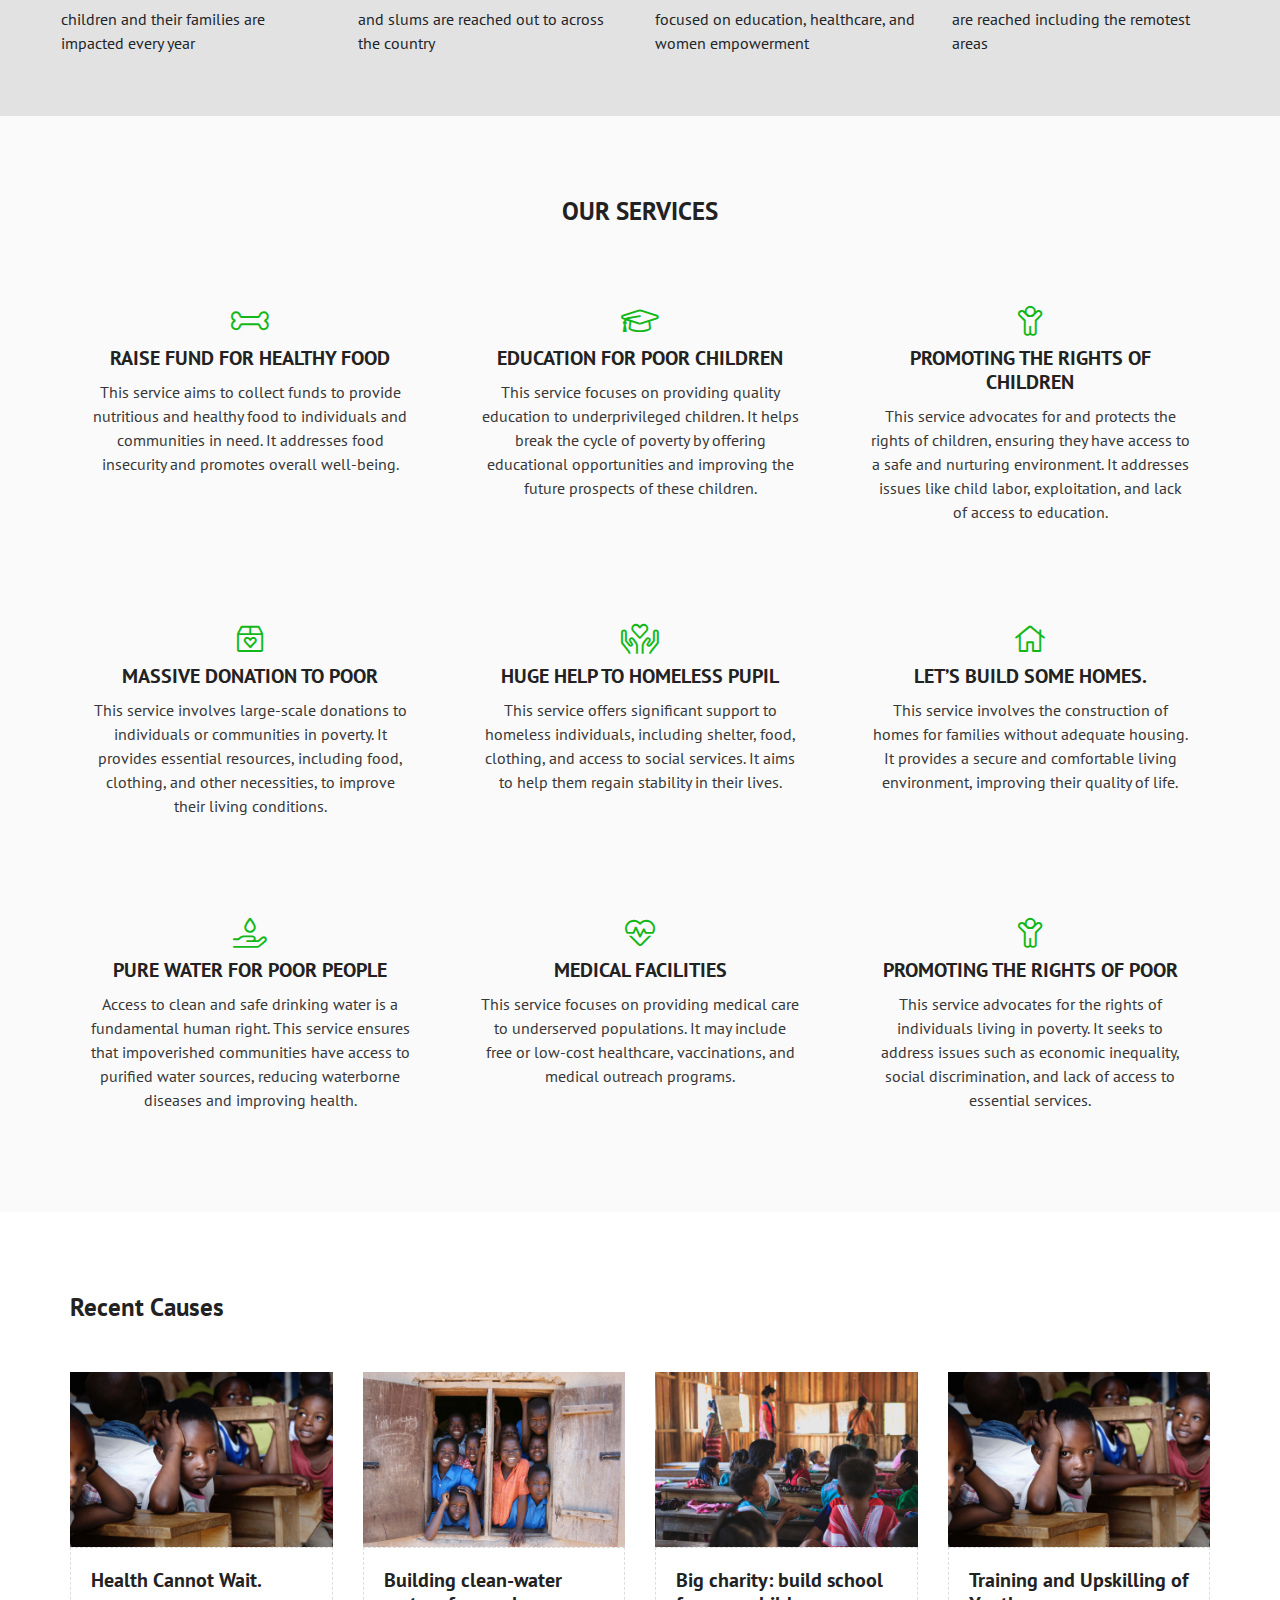
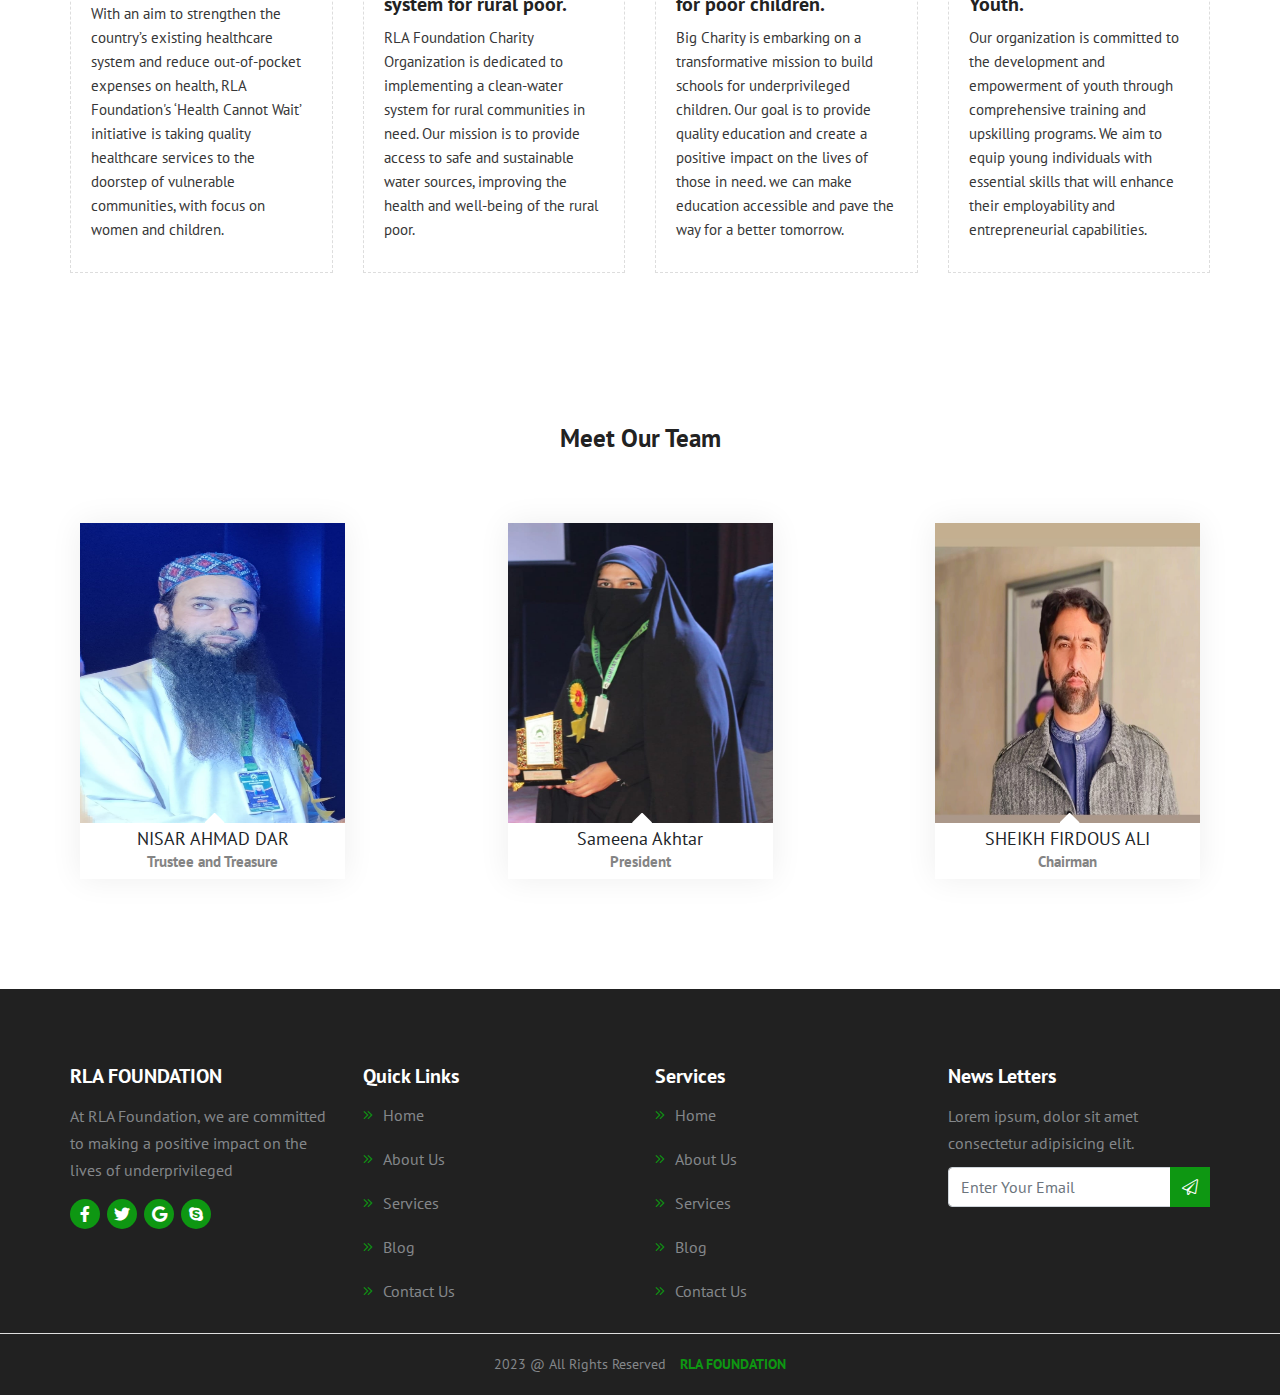
==== commit 0c7b5bfe: "fully green theme" ====
--- a/index.html
+++ b/index.html
@@ -52,7 +52,7 @@
     <section class="banner">
       <div style="background-color: rgb(255,255,255,0.1);" class="container">
         <div class="row">
-         <div class="col-12 d-flex justify-content-center">
+         <div class="col-12 d-flex justify-content-center" style="border: 3px solid green;">
           <p style="color: rgb(18, 184, 24); font-size: 50px;font-weight: bold;">RAHMATAN <br/> LIL AALMEEN <br/> FOUNDATION</p>
         </div>
         </div>
@@ -130,18 +130,30 @@
           <div class="col-12 col-sm-3">
             <p style="color: rgb(18, 184, 24);font-size: 50px;font-weight: bold;">15+</p>
             <p style="color: rgb(18, 184, 24);font-size: 20px;">LACS</p>
+            <p>children and
+              their families are
+              impacted every year</p>
           </div>
           <div class="col-12 col-sm-3">
             <p style="color: rgb(18, 184, 24);font-size: 50px;font-weight: bold;">2000+</p>
             <p style="color: rgb(18, 184, 24);font-size: 20px;">VILLAGES</p>
+            <p>and slums
+              are reached out
+              to across the country</p>
           </div>
           <div class="col-12 col-sm-3">
             <p style="color: rgb(18, 184, 24);font-size: 50px;font-weight: bold;">400+</p>
             <p style="color: rgb(18, 184, 24);font-size: 20px;">PROJECTS</p>
+            <p>focused on
+              education, healthcare,
+              and women empowerment</p>
           </div>
           <div class="col-12 col-sm-3">
             <p style="color: rgb(18, 184, 24);font-size: 50px;font-weight: bold;">25+</p>
             <p style="color: rgb(18, 184, 24);font-size: 20px;">STATES</p>
+            <p>are reached
+              including the
+              remotest areas</p>
           </div>
       </div>
      </div>
--- a/assets/css/style.css
+++ b/assets/css/style.css
@@ -659,7 +659,7 @@
           .bg-0-b .main-card-contact .sup-card-contact .contact-title h2::before {
             position: absolute;
             content: "";
-            background: #fd580b;
+            background: rgb(14, 151, 18);
             width: 100%;
             height: 3px;
             bottom: 0; }
@@ -685,7 +685,7 @@
           .bg-0-b .main-card-contact .sup-card-contact .head-content h2::before {
             position: absolute;
             content: "";
-            background: #fd580b;
+            background: rgb(14, 151, 18);
             width: 100%;
             height: 3px;
             bottom: 0; }
@@ -737,6 +737,7 @@
                 position: relative;
                 top: 4px;
                 left: 5px;
+
                 color: #fd580b; }
           .bg-0-b .main-card-contact .sup-card-contact-0a .dived .form-group .form-control {
             padding: 10px 15px;
@@ -746,7 +747,7 @@
 
 .abt-01 {
   padding: 3.125rem 0;
-  background: #fd580b;
+  background: rgb(14, 151, 18);
   position: relative;
   overflow: hidden;
   z-index: 9; }
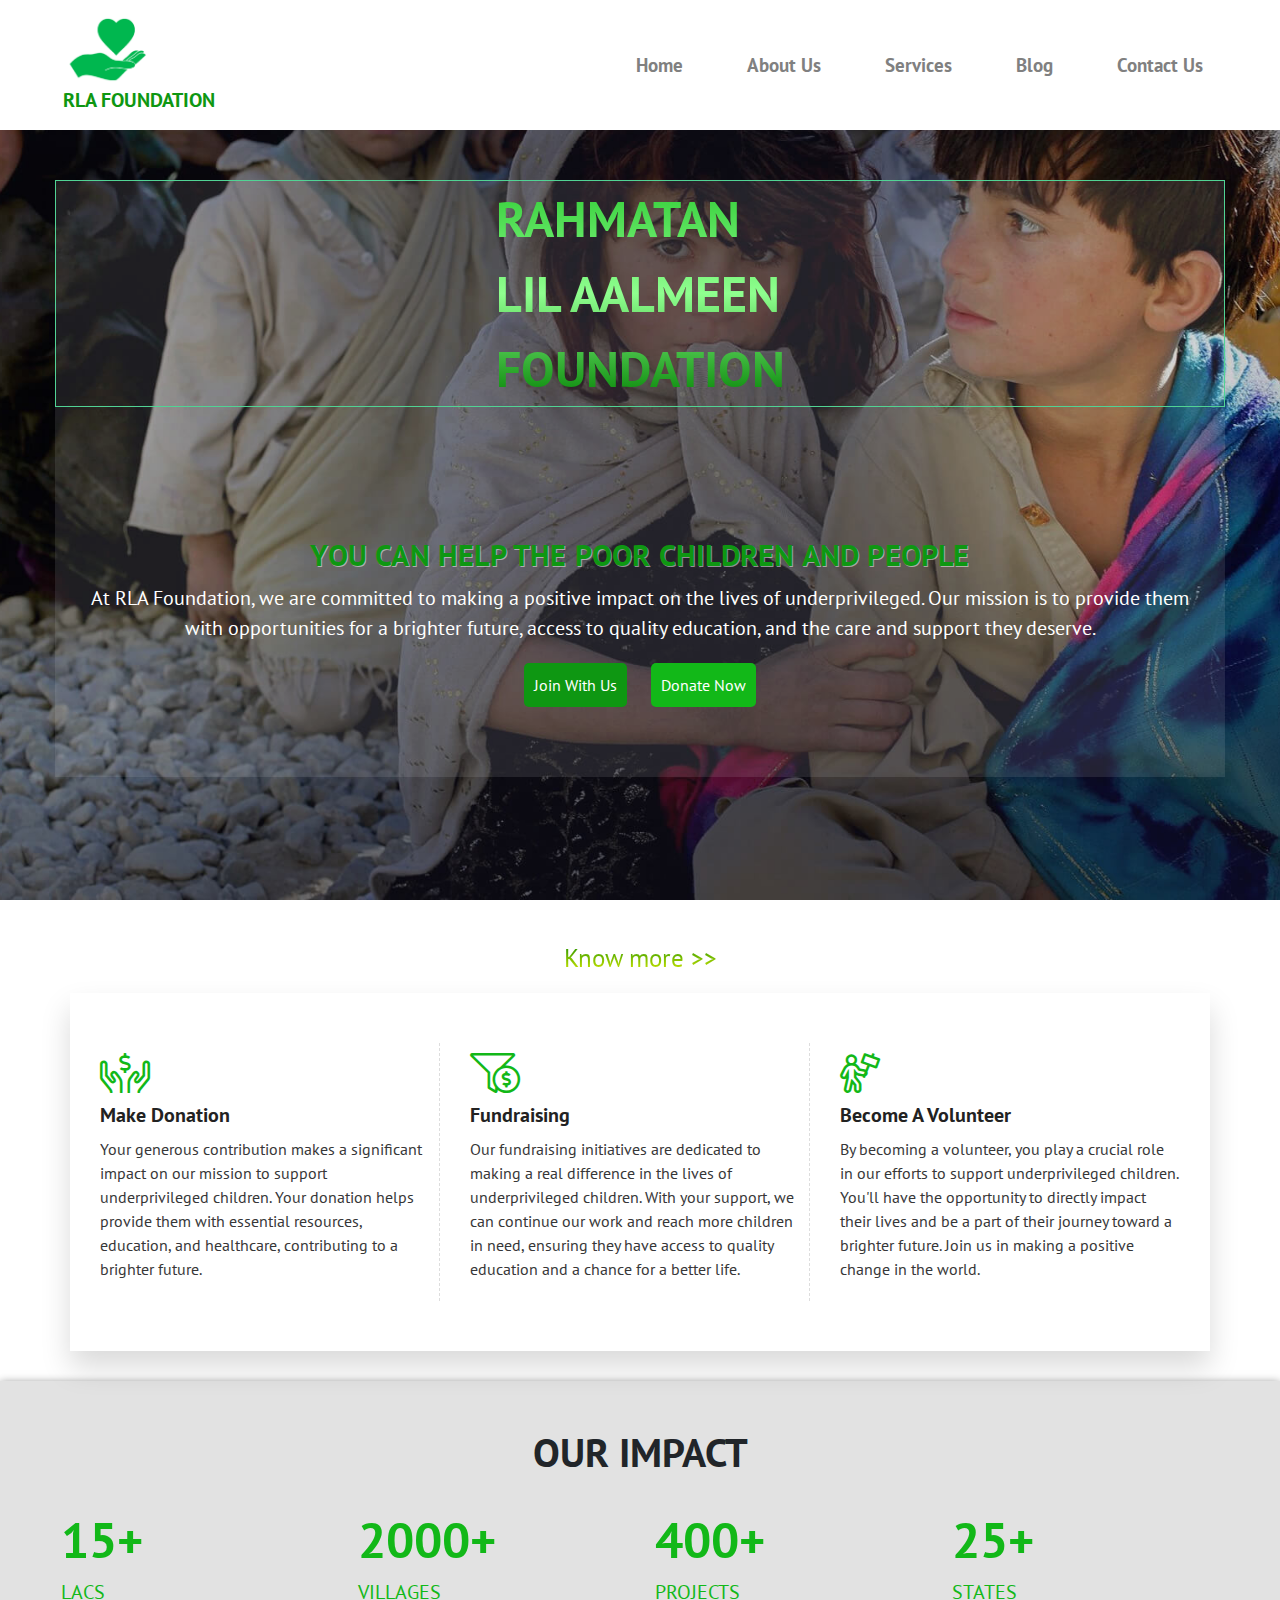
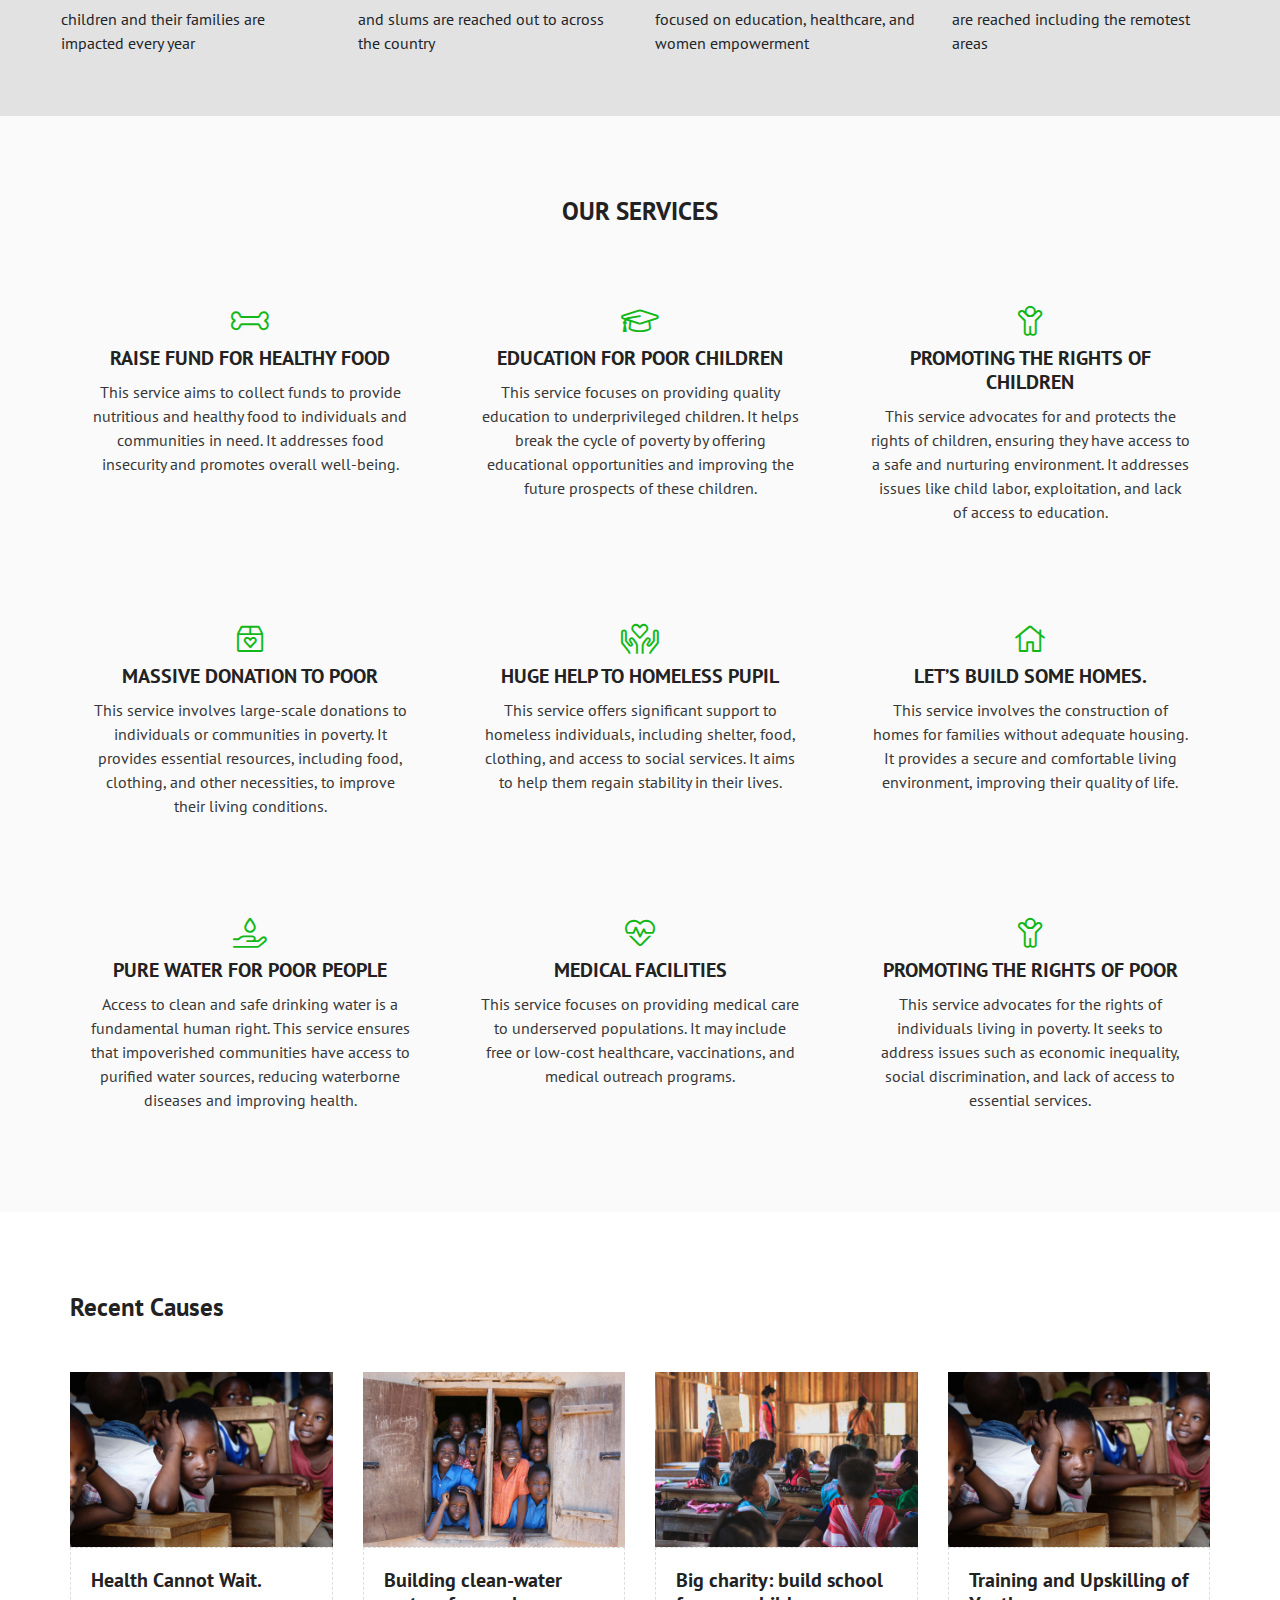
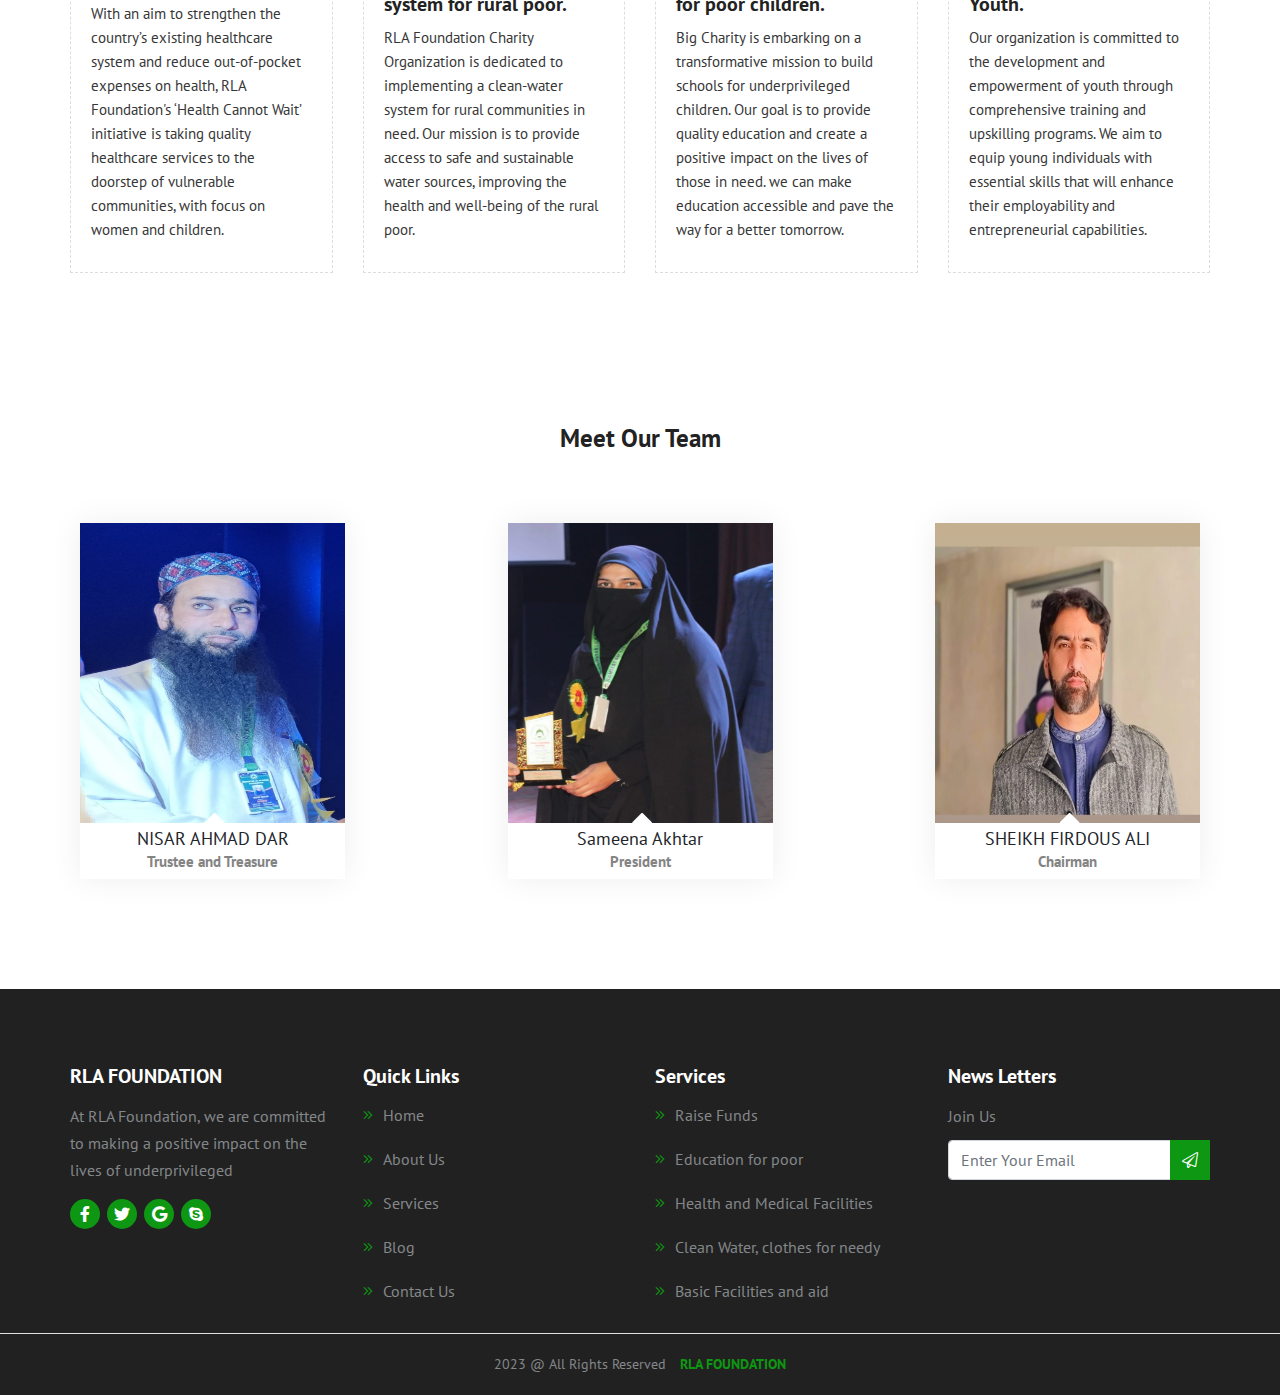
==== commit 5f447599: "fully green theme" ====
--- a/index.html
+++ b/index.html
@@ -52,8 +52,10 @@
     <section class="banner">
       <div style="background-color: rgb(255,255,255,0.1);" class="container">
         <div class="row">
-         <div class="col-12 d-flex justify-content-center" style="border: 3px solid green;">
-          <p style="color: rgb(18, 184, 24); font-size: 50px;font-weight: bold;">RAHMATAN <br/> LIL AALMEEN <br/> FOUNDATION</p>
+         <div class="col-12 d-flex justify-content-center" style="border: 1px solid rgb(81, 211, 148);">
+          <p style="background: linear-gradient(to bottom, rgb(47, 203, 52), rgb(143, 255, 143), green); -webkit-background-clip: text; color: transparent; font-size: 50px; font-weight: bold;">
+            RAHMATAN <br/> LIL AALMEEN <br/> FOUNDATION
+        </p>        
         </div>
         </div>
         <div class="row">
@@ -73,7 +75,7 @@
     </section>
 
     <!-- ======================Bg-01 started====================== -->
-    <div style="color: rgb(18, 184, 24);margin: 10px;font-size: 25px;" class="d-flex justify-content-center">
+    <div style="background: linear-gradient(to bottom, green, yellow ); -webkit-background-clip: text; color: transparent;margin: 10px;font-size: 25px;" class="d-flex justify-content-center">
       Know more >>
    </div>
     <section class="bg-01" style="margin-top:15px;">
@@ -575,11 +577,11 @@
           <div class="footer-content">
             <h2>Quick Links</h2>
             <ol>
-              <li><a href="#"><i style="color: rgb(14, 151, 18);" class="fal fa-angle-double-right"></i>Home</a></li>
-              <li><a href="#"><i style="color: rgb(14, 151, 18);" class="fal fa-angle-double-right"></i>About Us</a></li>
-              <li><a href="#"><i style="color: rgb(14, 151, 18);" class="fal fa-angle-double-right"></i>Services</a></li>
-              <li><a href="#"><i style="color: rgb(14, 151, 18);" class="fal fa-angle-double-right"></i>Blog</a></li>
-              <li><a href="#"><i style="color: rgb(14, 151, 18);" class="fal fa-angle-double-right"></i>Contact Us</a></li>
+              <li><a href="index.html"><i style="color: rgb(14, 151, 18);" class="fal fa-angle-double-right"></i>Home</a></li>
+              <li><a href="about-us.html"><i style="color: rgb(14, 151, 18);" class="fal fa-angle-double-right"></i>About Us</a></li>
+              <li><a href="services.html"><i style="color: rgb(14, 151, 18);" class="fal fa-angle-double-right"></i>Services</a></li>
+              <li><a href="blog.html"><i style="color: rgb(14, 151, 18);" class="fal fa-angle-double-right"></i>Blog</a></li>
+              <li><a href="contact-us.html"><i style="color: rgb(14, 151, 18);" class="fal fa-angle-double-right"></i>Contact Us</a></li>
             </ol>
           </div>
         </div>
@@ -587,18 +589,18 @@
           <div class="footer-content">
             <h2>Services</h2>
             <ol>
-              <li><a href="#"><i style="color: rgb(14, 151, 18);" class="fal fa-angle-double-right"></i>Home</a></li>
-              <li><a href="#"><i style="color: rgb(14, 151, 18);" class="fal fa-angle-double-right"></i>About Us</a></li>
-              <li><a href="#"><i style="color: rgb(14, 151, 18);" class="fal fa-angle-double-right"></i>Services</a></li>
-              <li><a href="#"><i style="color: rgb(14, 151, 18);" class="fal fa-angle-double-right"></i>Blog</a></li>
-              <li><a href="#"><i style="color: rgb(14, 151, 18);" class="fal fa-angle-double-right"></i>Contact Us</a></li>
+              <li><a href="#"><i style="color: rgb(14, 151, 18);" class="fal fa-angle-double-right"></i>Raise Funds</a></li>
+              <li><a href="#"><i style="color: rgb(14, 151, 18);" class="fal fa-angle-double-right"></i>Education for poor</a></li>
+              <li><a href="#"><i style="color: rgb(14, 151, 18);" class="fal fa-angle-double-right"></i>Health and Medical Facilities</a></li>
+              <li><a href="#"><i style="color: rgb(14, 151, 18);" class="fal fa-angle-double-right"></i>Clean Water, clothes for needy</a></li>
+              <li><a href="#"><i style="color: rgb(14, 151, 18);" class="fal fa-angle-double-right"></i>Basic Facilities and aid</a></li>
             </ol>
           </div>
         </div>
         <div class="col-lg-3 col-md-3 col-sm-6 col-6">
           <div class="footer-content">
             <h2>News Letters</h2>
-            <p>Lorem ipsum, dolor sit amet consectetur adipisicing elit.</p>
+            <p>Join Us</p>
             <div class="form-group">
               <input class="form-control" role="" name="email" type="email" placeholder="Enter Your Email">
               <i style="background-color: rgb(14, 151, 18);" class="fal fa-paper-plane"></i>
--- a/assets/css/style.css
+++ b/assets/css/style.css
@@ -747,7 +747,7 @@
 
 .abt-01 {
   padding: 3.125rem 0;
-  background: rgb(14, 151, 18);
+  background: rgb(21, 189, 27);
   position: relative;
   overflow: hidden;
   z-index: 9; }
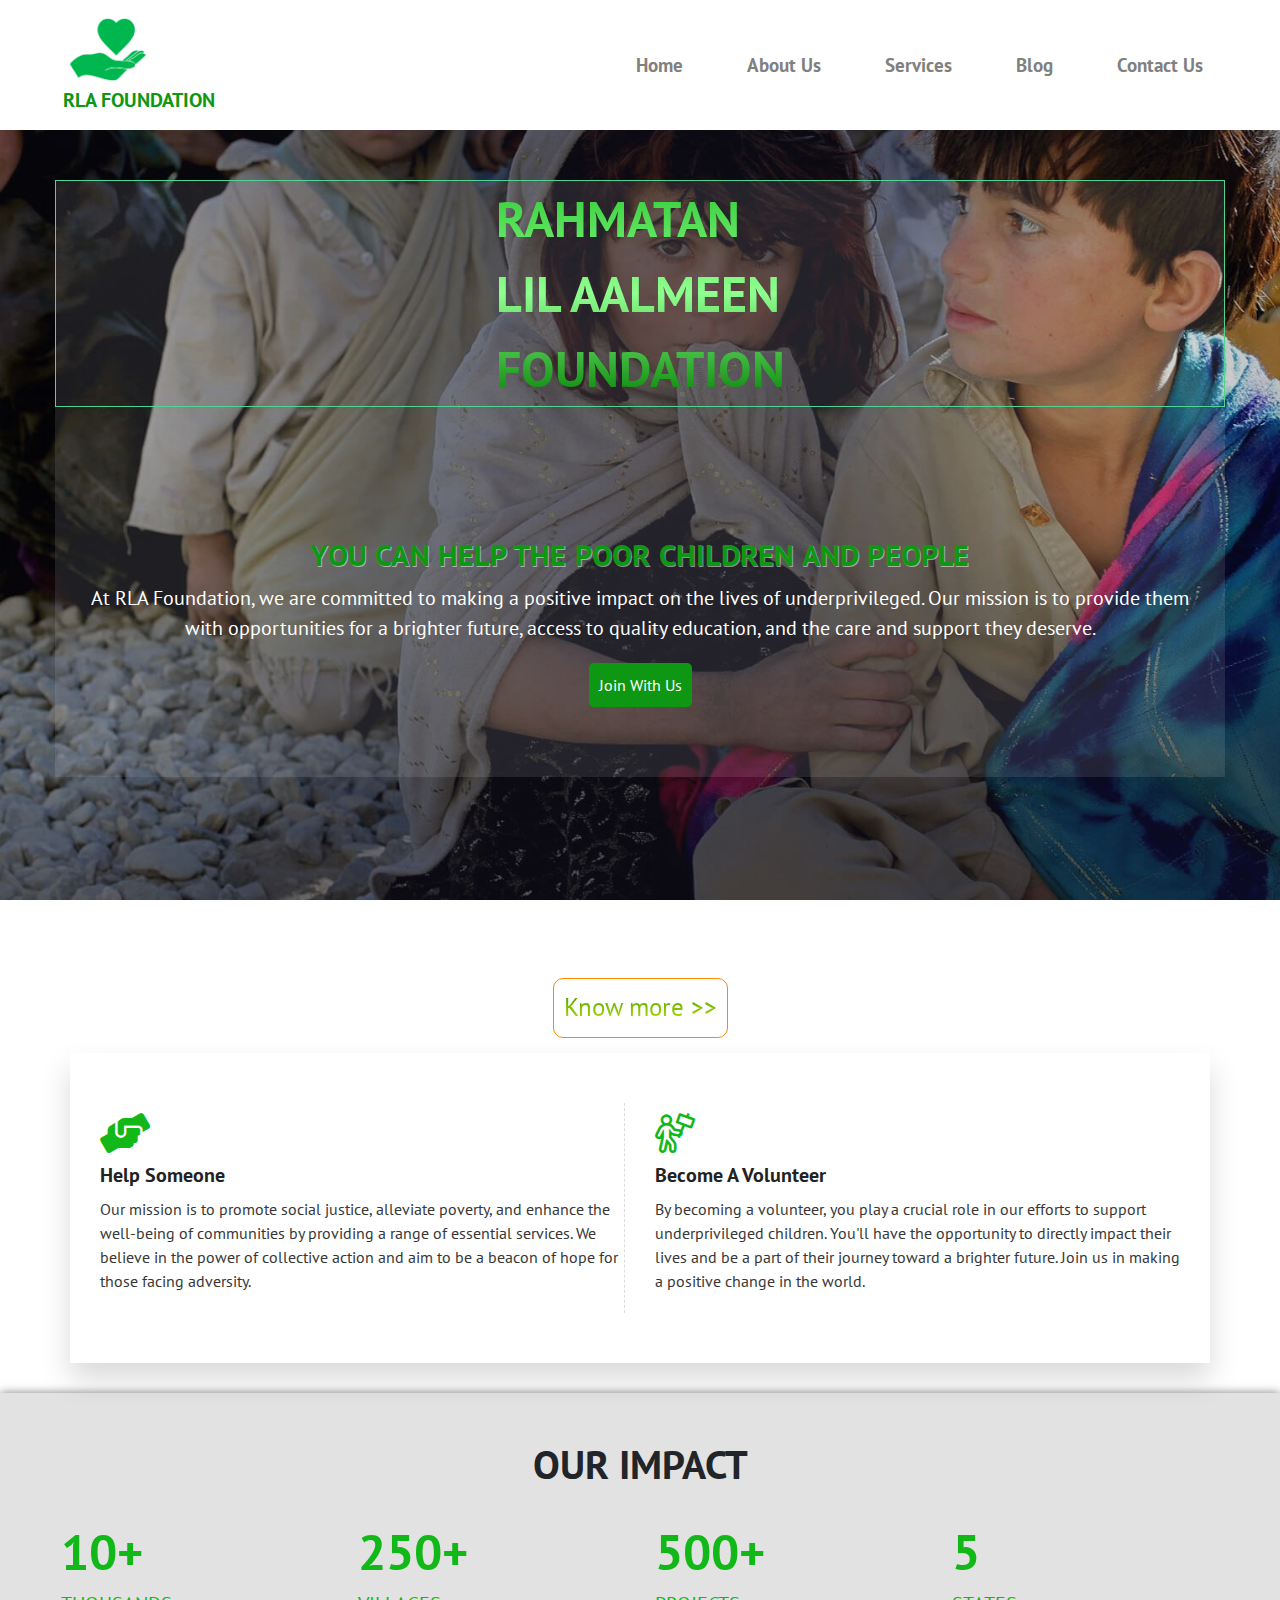
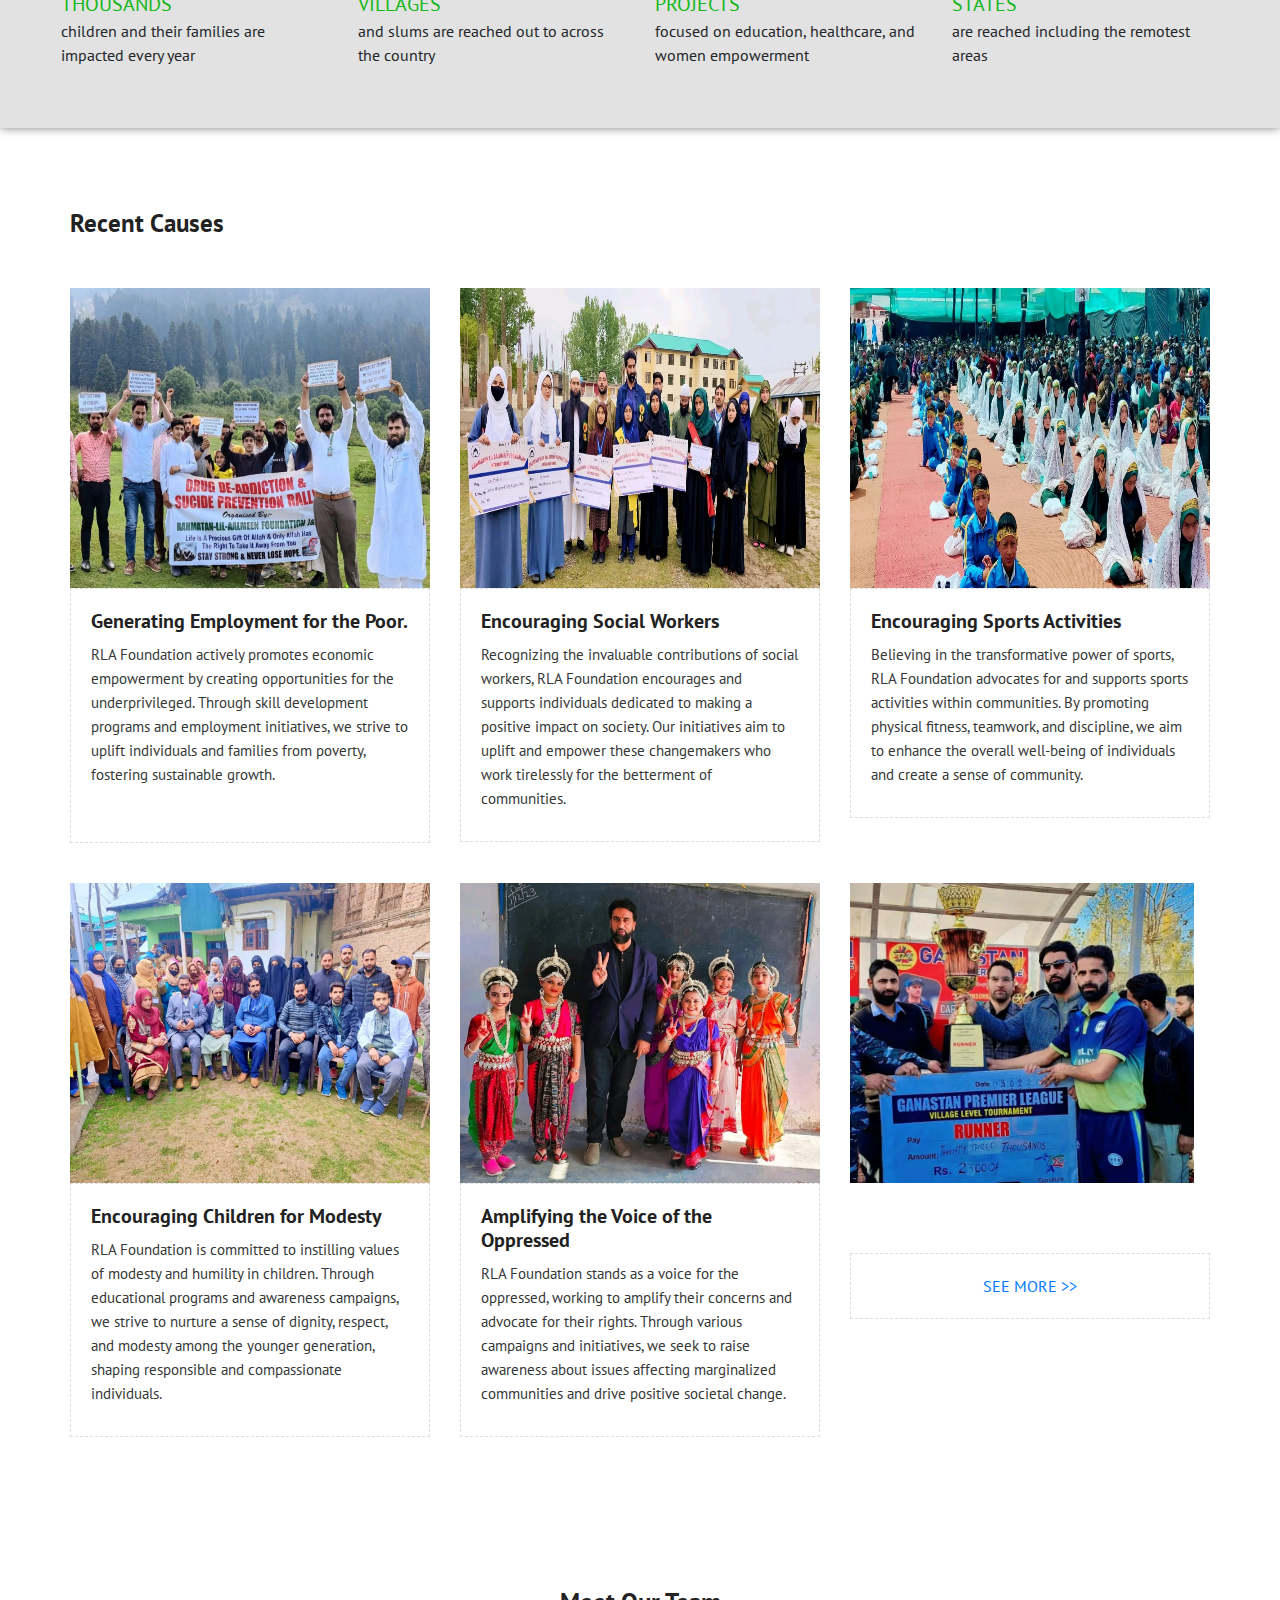
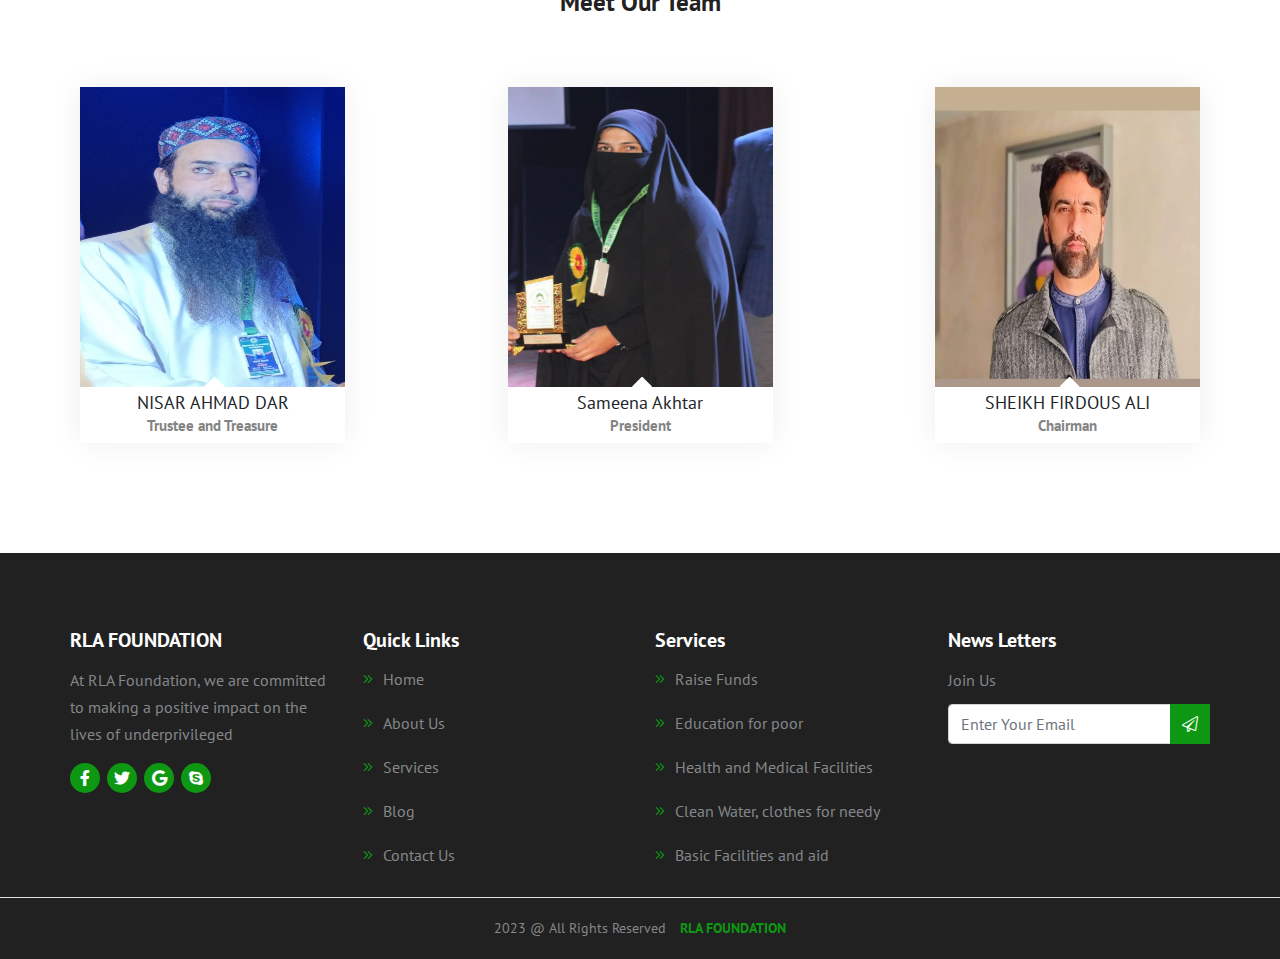
==== commit f7f9f76e: "fully green theme" ====
--- a/index.html
+++ b/index.html
@@ -66,7 +66,7 @@
               <p>At RLA Foundation, we are committed to making a positive impact on the lives of underprivileged. Our mission is to provide them with opportunities for a brighter future, access to quality education, and the care and support they deserve.</p>
               <ol>
                 <li style="background-color: rgb(14, 151, 18)"><a href="contact-us.html">Join With Us</a></li>
-                <li style="background-color: rgb(18, 184, 24)"><a href="#">Donate Now</a></li>
+                <!-- <li style="background-color: rgb(18, 184, 24)"><a href="#">Donate Now</a></li> -->
               </ol>
             </div>
           </div>
@@ -75,8 +75,9 @@
     </section>
 
     <!-- ======================Bg-01 started====================== -->
-    <div style="background: linear-gradient(to bottom, green, yellow ); -webkit-background-clip: text; color: transparent;margin: 10px;font-size: 25px;" class="d-flex justify-content-center">
-      Know more >>
+    <div class="mt-5">
+    <a style="background: linear-gradient(to bottom, green, yellow ); -webkit-background-clip: text; color: transparent;margin: 10px;font-size: 25px;" class="d-flex justify-content-center" href="about-us.html" >
+       <span style="border: 1px solid rgb(255, 136, 0);padding: 10px;border-radius: 10px;">Know more >></span> </a>
    </div>
     <section class="bg-01" style="margin-top:15px;">
       <div class="container">
@@ -84,18 +85,18 @@
           <div class="col-12">
             <div class="wrapper">
               <div class="row">
-                <div class="col-lg-4 col-md-4 col-sm-6">
+                <div class="col-lg-6 col-md-6 col-sm-6">
                   <div class="content">
                     <ol>
                       <li class="dashed">
-                        <i style="color: rgb(18, 184, 24);" class="fal fa-hands-usd"></i>
-                        <h3>Make Donation</h3>
-                        <p>Your generous contribution makes a significant impact on our mission to support <br> underprivileged children. Your donation helps provide them with essential resources, <br>education, and healthcare, contributing to a brighter future.</p>
+                        <i style="color: rgb(18, 184, 24);" class="fas fa-hands-helping blu"></i>
+                        <h3>Help Someone</h3>
+                        <p>Our mission is to promote social justice, alleviate poverty, and enhance the well-being of communities by providing a range of essential services. We believe in the power of collective action and aim to be a beacon of hope for those facing adversity.</p>
                       </li>
                     </ol>
                   </div>
                 </div>
-                <div class="col-lg-4 col-md-4 col-sm-6">
+                <!-- <div class="col-lg-4 col-md-4 col-sm-6">
                   <div class="content">
                     <ol>
                       <li class="dashed">
@@ -105,8 +106,8 @@
                       </li>
                     </ol>
                   </div>
-                </div>
-                <div class="col-lg-4 col-md-4 col-sm-6">
+                </div> -->
+                <div class="col-lg-6 col-md-6 col-sm-6">
                   <div class="content">
                     <ol>
                       <li>
@@ -124,34 +125,34 @@
       </div>
     </section>
     <!-- ======================Our Imapct started====================== -->
-     <div style="background-color: rgb(226, 226, 226); margin-top: 30px;padding: 40px;border:1px solid transparent;box-shadow: 0 2px 9px rgba(0,0,0,0.5);">
+     <div style="background-color: rgb(226, 226, 226); margin-top: 30px;padding: 40px;border:1px solid transparent;box-shadow: 0 0 9px rgba(0,0,0,0.5);">
         <div class="d-flex justify-content-center" style="font-size: 40px; font-weight: 700;">
             OUR IMPACT
         </div>
         <div class="d-flex justify-content-between row" style="padding: 20px;">
           <div class="col-12 col-sm-3">
-            <p style="color: rgb(18, 184, 24);font-size: 50px;font-weight: bold;">15+</p>
-            <p style="color: rgb(18, 184, 24);font-size: 20px;">LACS</p>
+            <p style="color: rgb(18, 184, 24);font-size: 50px;font-weight: bold;">10+</p>
+            <p style="color: rgb(18, 184, 24);font-size: 20px;">THOUSANDS</p>
             <p>children and
               their families are
               impacted every year</p>
           </div>
           <div class="col-12 col-sm-3">
-            <p style="color: rgb(18, 184, 24);font-size: 50px;font-weight: bold;">2000+</p>
+            <p style="color: rgb(18, 184, 24);font-size: 50px;font-weight: bold;">250+</p>
             <p style="color: rgb(18, 184, 24);font-size: 20px;">VILLAGES</p>
             <p>and slums
               are reached out
               to across the country</p>
           </div>
           <div class="col-12 col-sm-3">
-            <p style="color: rgb(18, 184, 24);font-size: 50px;font-weight: bold;">400+</p>
+            <p style="color: rgb(18, 184, 24);font-size: 50px;font-weight: bold;">500+</p>
             <p style="color: rgb(18, 184, 24);font-size: 20px;">PROJECTS</p>
             <p>focused on
               education, healthcare,
               and women empowerment</p>
           </div>
           <div class="col-12 col-sm-3">
-            <p style="color: rgb(18, 184, 24);font-size: 50px;font-weight: bold;">25+</p>
+            <p style="color: rgb(18, 184, 24);font-size: 50px;font-weight: bold;">5</p>
             <p style="color: rgb(18, 184, 24);font-size: 20px;">STATES</p>
             <p>are reached
               including the
@@ -160,9 +161,10 @@
       </div>
      </div>
 
+
      <!-- ======================Bg-03 started====================== -->
 
-    <section class="bg-03">
+    <!-- <section class="bg-03">
       <div class="container">
         <div class="row">
           <div class="col-12">
@@ -318,6 +320,86 @@
               <div class="bs">
                 <h3>Health Cannot Wait.</h3>
                 <p>With an aim to strengthen the country’s existing healthcare system and reduce out-of-pocket expenses on health, RLA Foundation's ‘Health Cannot Wait’ initiative is taking quality healthcare services to the doorstep of vulnerable communities, with focus on women and children.
+                  </p> -->
+                  <!-- <ol>
+                    <li><i class="fal fa-signal"></i>Goal: $450000</li>
+                    <li><i class="fal fa-thumbs-up"></i>Raised: $55000</li>
+                  </ol> -->
+              <!-- </div>
+            </div>
+          </div>
+          <div class="col-lg-3 col-md-3 col-sm-6 col-xs-12">
+            <div class="wrapper">
+              <figure>
+                <img src="assets/images/causes/2.jpg">
+              </figure>
+              <div class="bs">
+                <h3>Building clean-water system for rural poor.</h3>
+                <p>RLA Foundation Charity Organization is dedicated to implementing a clean-water system for rural communities in need. Our mission is to provide access to safe and sustainable water sources, improving the health and well-being of the rural poor. 
+                </p> -->
+                <!-- <ol>
+                  <li><i class="fal fa-signal"></i>Goal: $450000</li>
+                  <li><i class="fal fa-thumbs-up"></i>Raised: $55000</li>
+                </ol> -->
+              <!-- </div>
+            </div>
+          </div>
+          <div class="col-lg-3 col-md-3 col-sm-6 col-xs-12">
+            <div class="wrapper">
+              <figure>
+                <img src="assets/images/causes/3.jpg">
+              </figure>
+              <div class="bs">
+                <h3>Big charity: build school for poor children.</h3>
+                <p>Big Charity is embarking on a transformative mission to build schools for underprivileged children. Our goal is to provide quality education and create a positive impact on the lives of those in need. 
+                  we can make education accessible and pave the way for a better tomorrow.
+                </p> -->
+                <!-- <ol>
+                  <li><i class="fal fa-signal"></i>Goal: $450000</li>
+                  <li><i class="fal fa-thumbs-up"></i>Raised: $55000</li>
+                </ol> -->
+              <!-- </div>
+            </div>
+          </div>
+          <div class="col-lg-3 col-md-3 col-sm-6 col-xs-12">
+            <div class="wrapper">
+              <figure>
+                <img src="assets/images/causes/1.jpg">
+              </figure>
+              <div class="bs">
+                <h3>Training and Upskilling of Youth.</h3>
+                <p>Our organization is committed to the development and empowerment of youth through comprehensive training and upskilling programs. We aim to equip young individuals with essential skills that will enhance their employability and entrepreneurial capabilities.
+                </p> -->
+                <!-- <ol>
+                  <li><i class="fal fa-signal"></i>Goal: $450000</li>
+                  <li><i class="fal fa-thumbs-up"></i>Raised: $55000</li>
+                </ol> -->
+              <!-- </div>
+            </div>
+          </div>
+
+        </div>
+      </div>
+    </section> -->
+
+    <section class="bg-02">
+      <div class="container">
+        <div class="row">
+          <div class="col-12">
+            <div class="heading">
+              <h2>Recent Causes</h2>
+
+            </div>
+          </div>
+
+          <div class="col-lg-4 col-md-4 col-sm-6 col-xs-12">
+            <div class="wrapper">
+              <figure>
+                <img src="assets/images/r1.jpeg" height="300px">
+              </figure>
+              <div class="bs" style="padding-bottom: 45px;">
+                <h3>Generating Employment for the Poor.</h3>
+                <p>RLA Foundation actively promotes economic empowerment by creating opportunities for the underprivileged. Through skill development programs and employment initiatives, we strive to uplift individuals and families from poverty, fostering sustainable growth.
                   </p>
                   <!-- <ol>
                     <li><i class="fal fa-signal"></i>Goal: $450000</li>
@@ -326,14 +408,14 @@
               </div>
             </div>
           </div>
-          <div class="col-lg-3 col-md-3 col-sm-6 col-xs-12">
-            <div class="wrapper">
-              <figure>
-                <img src="assets/images/causes/2.jpg">
+          <div class="col-lg-4 col-md-4 col-sm-6 col-xs-12">
+            <div class="wrapper">
+              <figure>
+                <img src="assets/images/r2.jpeg" height="300px">
               </figure>
               <div class="bs">
-                <h3>Building clean-water system for rural poor.</h3>
-                <p>RLA Foundation Charity Organization is dedicated to implementing a clean-water system for rural communities in need. Our mission is to provide access to safe and sustainable water sources, improving the health and well-being of the rural poor. 
+                <h3>Encouraging Social Workers</h3>
+                <p>Recognizing the invaluable contributions of social workers, RLA Foundation encourages and supports individuals dedicated to making a positive impact on society. Our initiatives aim to uplift and empower these changemakers who work tirelessly for the betterment of communities. 
                 </p>
                 <!-- <ol>
                   <li><i class="fal fa-signal"></i>Goal: $450000</li>
@@ -342,15 +424,14 @@
               </div>
             </div>
           </div>
-          <div class="col-lg-3 col-md-3 col-sm-6 col-xs-12">
-            <div class="wrapper">
-              <figure>
-                <img src="assets/images/causes/3.jpg">
+          <div class="col-lg-4 col-md-4 col-sm-6 col-xs-12">
+            <div class="wrapper">
+              <figure>
+                <img src="assets/images/r3.jpeg" height="300px">
               </figure>
               <div class="bs">
-                <h3>Big charity: build school for poor children.</h3>
-                <p>Big Charity is embarking on a transformative mission to build schools for underprivileged children. Our goal is to provide quality education and create a positive impact on the lives of those in need. 
-                  we can make education accessible and pave the way for a better tomorrow.
+                <h3>Encouraging Sports Activities</h3>
+                <p>Believing in the transformative power of sports, RLA Foundation advocates for and supports sports activities within communities. By promoting physical fitness, teamwork, and discipline, we aim to enhance the overall well-being of individuals and create a sense of community.
                 </p>
                 <!-- <ol>
                   <li><i class="fal fa-signal"></i>Goal: $450000</li>
@@ -359,14 +440,14 @@
               </div>
             </div>
           </div>
-          <div class="col-lg-3 col-md-3 col-sm-6 col-xs-12">
-            <div class="wrapper">
-              <figure>
-                <img src="assets/images/causes/1.jpg">
+          <div class="col-lg-4 col-md-4 col-sm-6 col-xs-12">
+            <div class="wrapper">
+              <figure>
+                <img src="assets/images/r4.jpeg" height="300px">
               </figure>
               <div class="bs">
-                <h3>Training and Upskilling of Youth.</h3>
-                <p>Our organization is committed to the development and empowerment of youth through comprehensive training and upskilling programs. We aim to equip young individuals with essential skills that will enhance their employability and entrepreneurial capabilities.
+                <h3>Encouraging Children for Modesty</h3>
+                <p>RLA Foundation is committed to instilling values of modesty and humility in children. Through educational programs and awareness campaigns, we strive to nurture a sense of dignity, respect, and modesty among the younger generation, shaping responsible and compassionate individuals.
                 </p>
                 <!-- <ol>
                   <li><i class="fal fa-signal"></i>Goal: $450000</li>
@@ -376,10 +457,37 @@
             </div>
           </div>
 
+          <div class="col-lg-4 col-md-4 col-sm-6 col-xs-12">
+            <div class="wrapper">
+              <figure>
+                <img src="assets/images/r5.jpeg" height="300px">
+              </figure>
+              <div class="bs">
+                <h3>Amplifying the Voice of the Oppressed</h3>
+                <p>RLA Foundation stands as a voice for the oppressed, working to amplify their concerns and advocate for their rights. Through various campaigns and initiatives, we seek to raise awareness about issues affecting marginalized communities and drive positive societal change.
+                </p>
+                <!-- <ol>
+                  <li><i class="fal fa-signal"></i>Goal: $450000</li>
+                  <li><i class="fal fa-thumbs-up"></i>Raised: $55000</li>
+                </ol> -->
+              </div>
+            </div>
+          </div>
+
+          <div class="col-lg-4 col-md-4 col-sm-6 col-xs-12">
+            <div class="wrapper">
+              <figure>
+                <img src="assets/images/r6.jpeg" height="300px">
+              </figure>
+              <div class="bs d-flex justify-content-center" style="margin-top: 70px;"> 
+                <a href="blog.html">SEE MORE >></a>
+              </div>
+            </div>
+          </div>
+
         </div>
       </div>
     </section>
-
     <!-- ======================Bg-04 started====================== -->
 
     <section class="bg-04">
--- a/assets/css/style.css
+++ b/assets/css/style.css
@@ -747,7 +747,7 @@
 
 .abt-01 {
   padding: 3.125rem 0;
-  background: rgb(21, 189, 27);
+  background: rgb(15, 176, 20);
   position: relative;
   overflow: hidden;
   z-index: 9; }
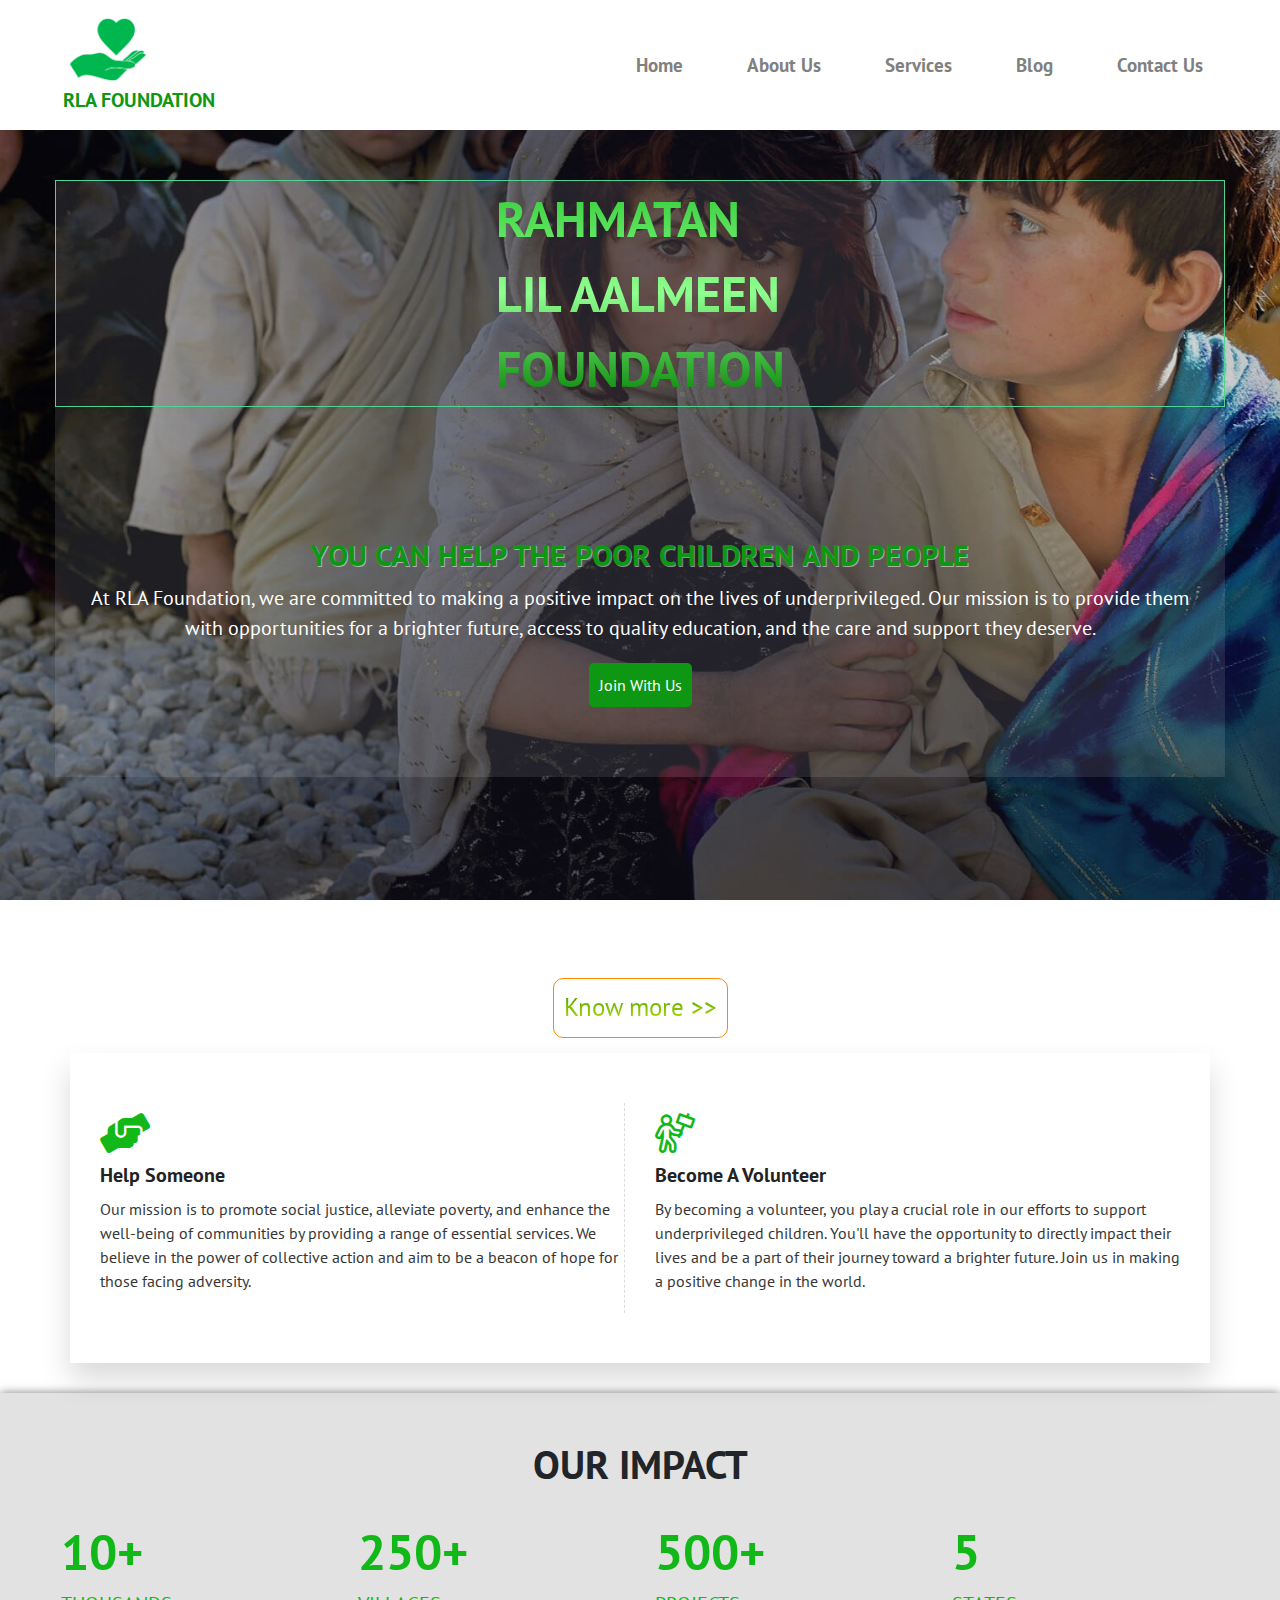
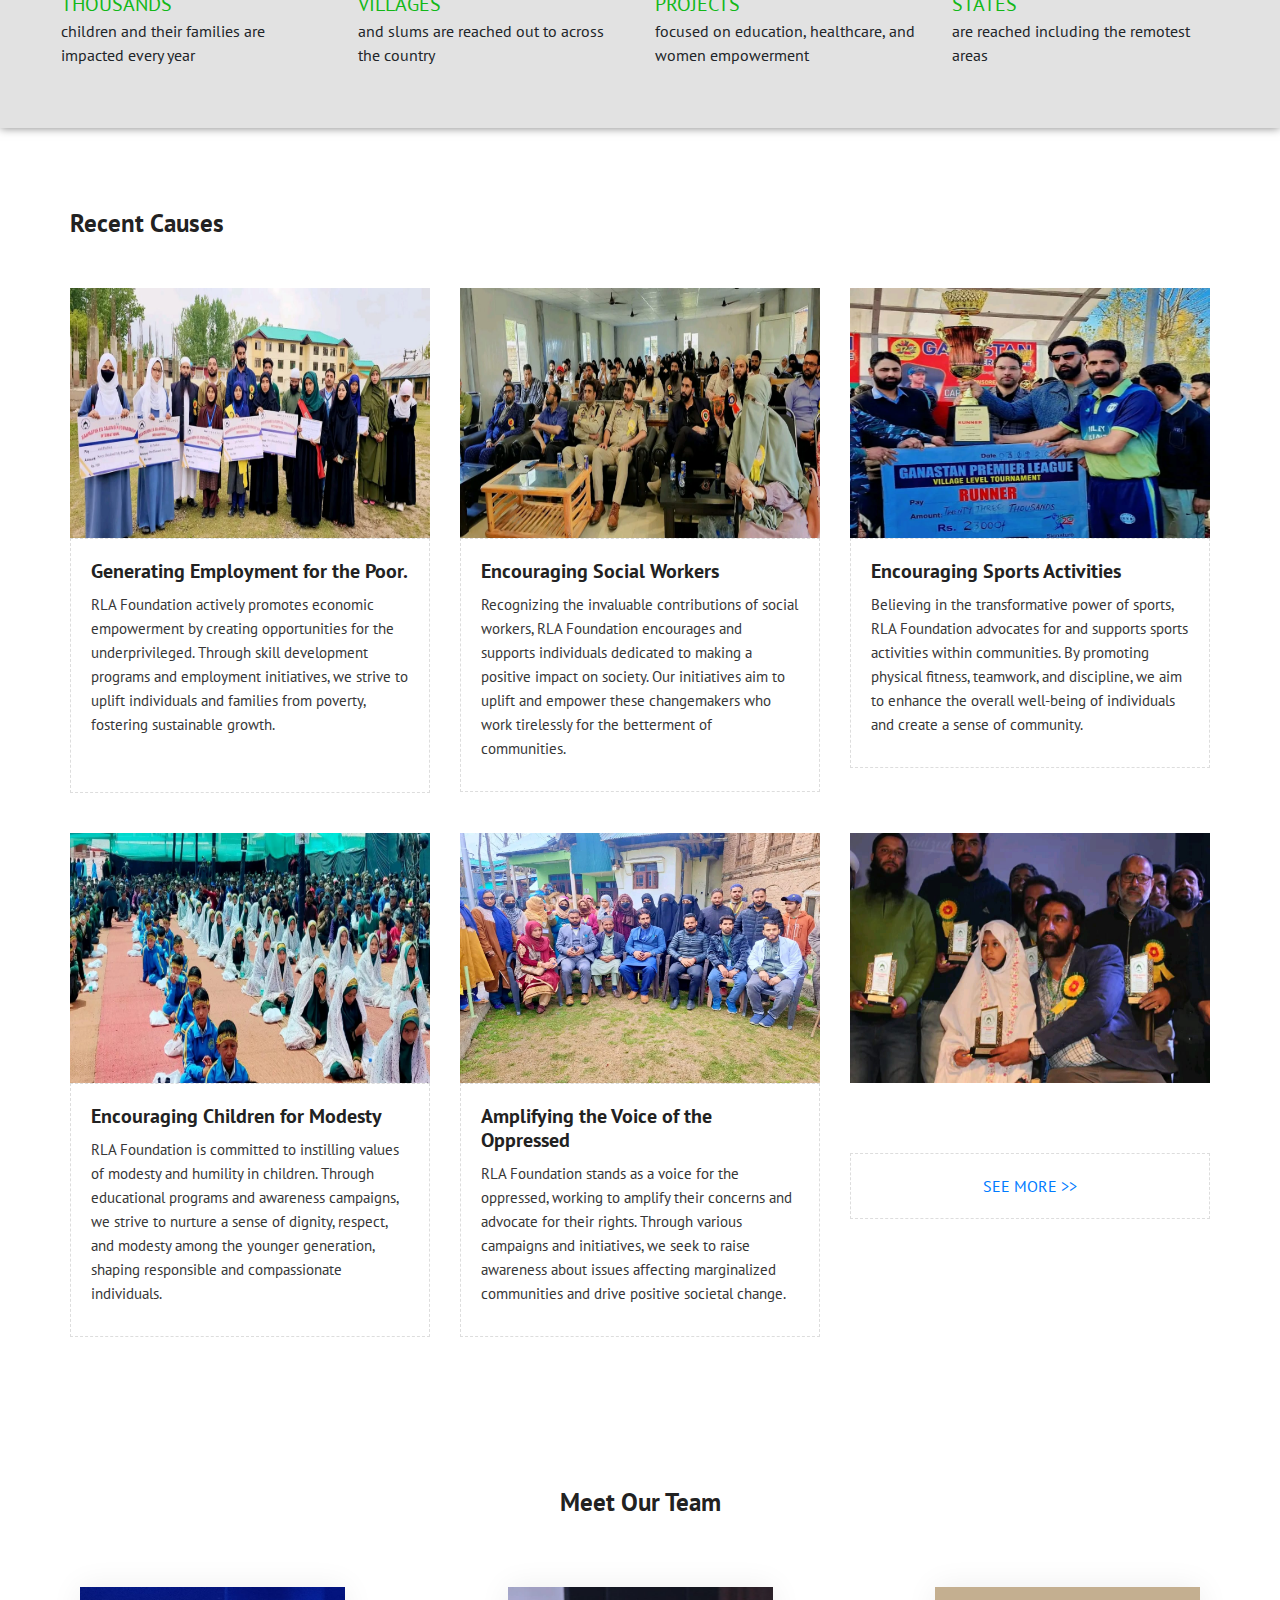
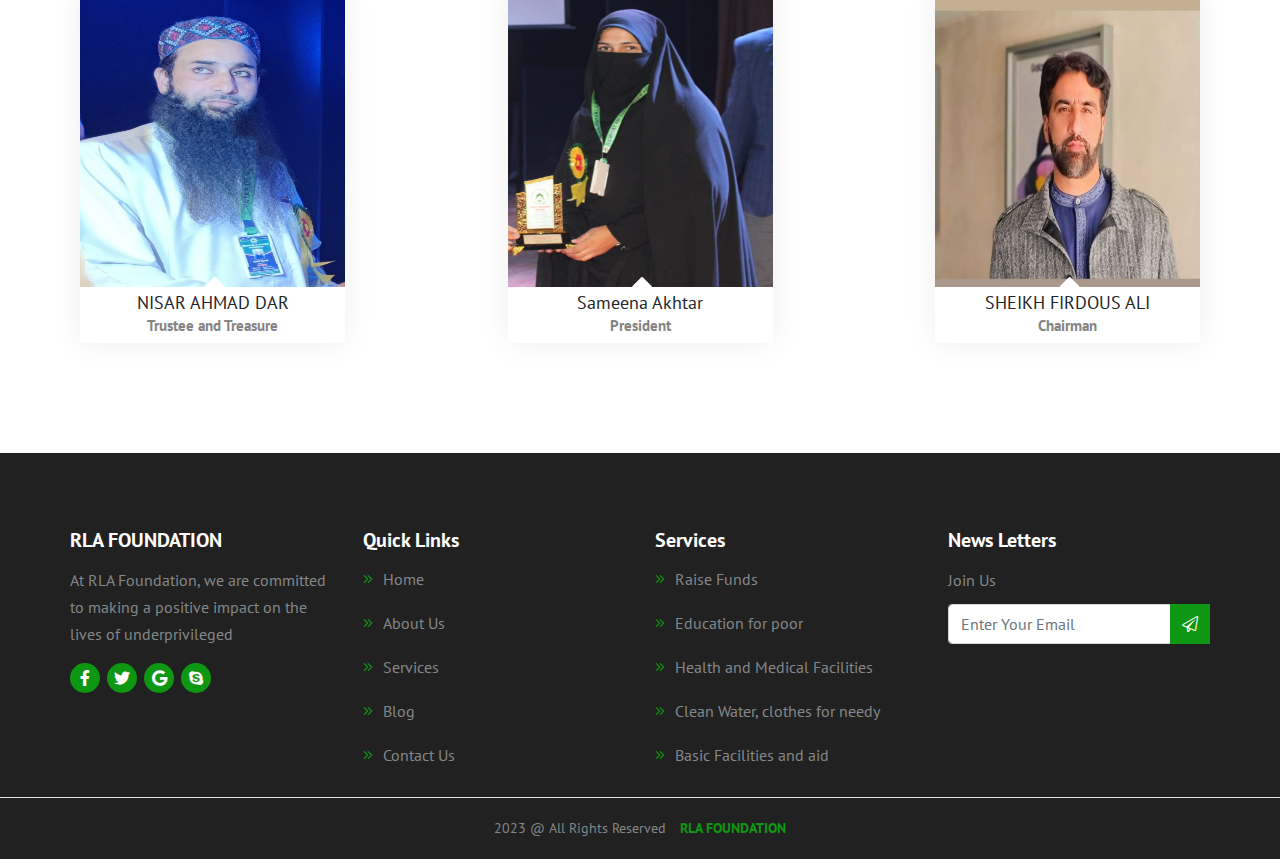
==== commit 4d765826: "fully green theme" ====
--- a/index.html
+++ b/index.html
@@ -381,7 +381,6 @@
         </div>
       </div>
     </section> -->
-
     <section class="bg-02">
       <div class="container">
         <div class="row">
@@ -395,7 +394,7 @@
           <div class="col-lg-4 col-md-4 col-sm-6 col-xs-12">
             <div class="wrapper">
               <figure>
-                <img src="assets/images/r1.jpeg" height="300px">
+                <img src="assets/images/r2.jpeg" height="250px">
               </figure>
               <div class="bs" style="padding-bottom: 45px;">
                 <h3>Generating Employment for the Poor.</h3>
@@ -411,7 +410,7 @@
           <div class="col-lg-4 col-md-4 col-sm-6 col-xs-12">
             <div class="wrapper">
               <figure>
-                <img src="assets/images/r2.jpeg" height="300px">
+                <img src="assets/images/r10.jpeg" height="250px">
               </figure>
               <div class="bs">
                 <h3>Encouraging Social Workers</h3>
@@ -427,7 +426,7 @@
           <div class="col-lg-4 col-md-4 col-sm-6 col-xs-12">
             <div class="wrapper">
               <figure>
-                <img src="assets/images/r3.jpeg" height="300px">
+                <img src="assets/images/r6.jpeg" height="250px" width="400px">
               </figure>
               <div class="bs">
                 <h3>Encouraging Sports Activities</h3>
@@ -443,7 +442,7 @@
           <div class="col-lg-4 col-md-4 col-sm-6 col-xs-12">
             <div class="wrapper">
               <figure>
-                <img src="assets/images/r4.jpeg" height="300px">
+                <img src="assets/images/r3.jpeg" height="250px">
               </figure>
               <div class="bs">
                 <h3>Encouraging Children for Modesty</h3>
@@ -460,7 +459,7 @@
           <div class="col-lg-4 col-md-4 col-sm-6 col-xs-12">
             <div class="wrapper">
               <figure>
-                <img src="assets/images/r5.jpeg" height="300px">
+                <img src="assets/images/r4.jpeg" height="250px" width="400px">
               </figure>
               <div class="bs">
                 <h3>Amplifying the Voice of the Oppressed</h3>
@@ -477,7 +476,7 @@
           <div class="col-lg-4 col-md-4 col-sm-6 col-xs-12">
             <div class="wrapper">
               <figure>
-                <img src="assets/images/r6.jpeg" height="300px">
+                <img src="assets/images/r7.jpeg" height="250px">
               </figure>
               <div class="bs d-flex justify-content-center" style="margin-top: 70px;"> 
                 <a href="blog.html">SEE MORE >></a>
